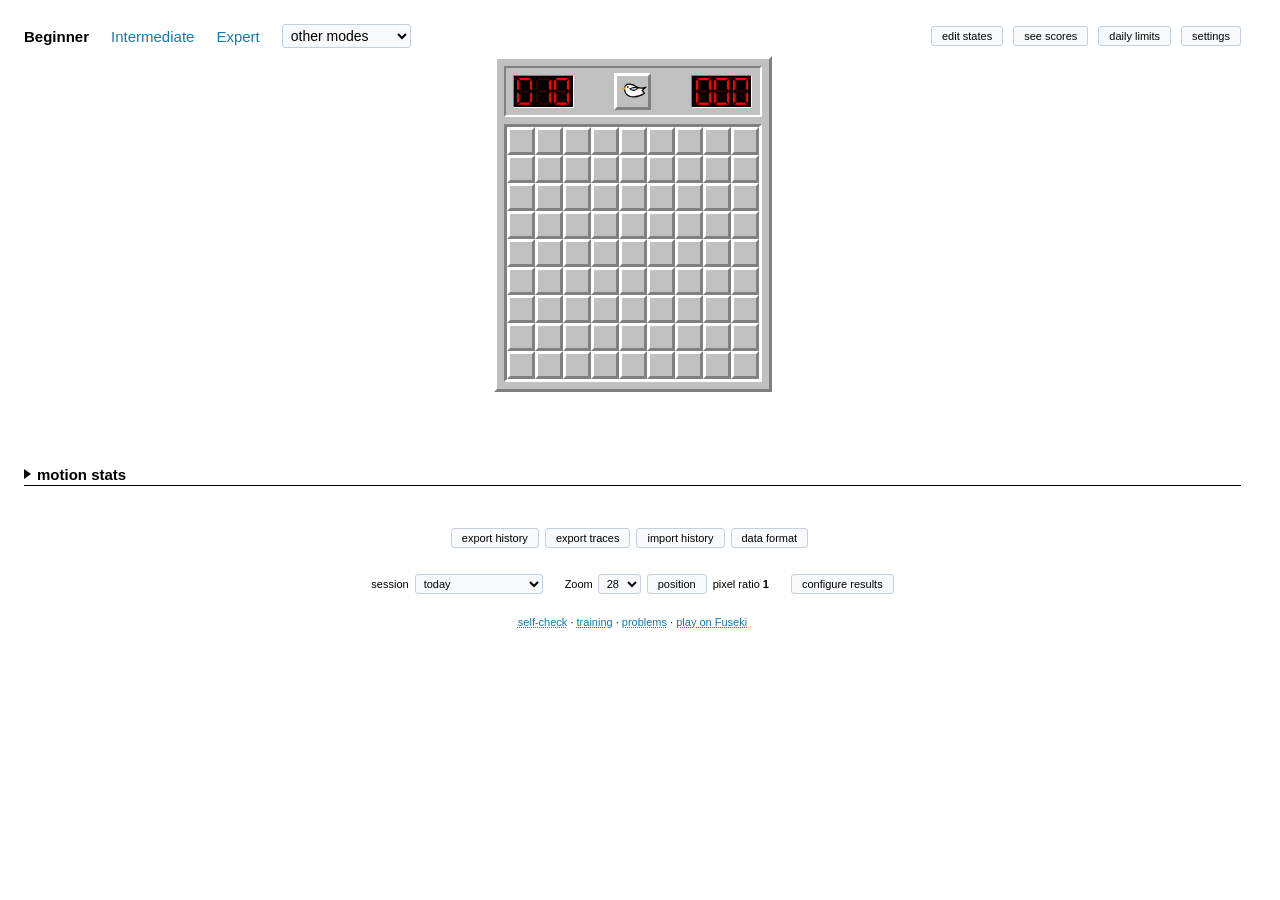
==== index.html @ 82dedd55 "Reclaim top-left dock height, slim Game Data footer, and align replay rows (L1 + L3)" ====
<!DOCTYPE html>
<html lang="en" class="game-booting">
<head>
<meta charset="utf-8">
<meta name="viewport" content="width=device-width, initial-scale=1">
<script src="pages-redirect.js?v=20260926-pages-redirect-2"></script>
<title>Minesweeper - Standard Mode</title>
<link rel="stylesheet" href="style.css?v=20261124-layout-l1-l3">
<link rel="icon" type="image/svg+xml" href="favicon.svg">
<!-- Defer preserves dependency order while letting every page asset download
     in parallel. The Pages redirect is the one blocking script; the error bar
     runs first so it sees every later script's errors; storage starts next so
     disk access overlaps JS startup. -->
<script defer src="page-errors.js?v=20261021-error-bar"></script>
<script defer src="storage.js?v=20261123-guardian-angel"></script>
<script defer src="observation-context.js?v=20260926-lifelong"></script>
<script defer src="archive.js?v=20261123-guardian-angel"></script>
<script defer src="rng.js"></script>
<script defer src="guardian-angel.js?v=20261123-guardian-angel-2"></script>
<script defer src="board-shape.js?v=20261020-no-left-panel"></script>
<script defer src="zini.js?v=20261020-no-left-panel"></script>
<script defer src="board-metrics.js?v=20261020-no-left-panel"></script>
<script defer src="board-metrics-ui.js?v=20261124-settings-s1"></script>
<script defer src="endgame.js"></script>
<script defer src="solver.js?v=20261123-guardian-angel"></script>
<script defer src="generators.js?v=20260921-shared-settings"></script>
<script defer src="pregen.js?v=20261020-move-habits"></script>
<script defer src="odds.js?v=20261123-guardian-angel-2"></script>
<script defer src="trial.js?v=20261027-field-names"></script>
<script defer src="game-data.js?v=20261124-switch-cost-w1"></script>
<script defer src="during-game.js?v=20261124-switch-cost-w1"></script>
<script defer src="board-icons.js?v=20261105-glyph-sizes"></script>
<script defer src="settings-core.js?v=20261124-switch-cost-w1"></script>
<script defer src="play-limits.js?v=20261020-move-habits"></script>
<script defer src="analysis-client.js?v=20261124-layout-l1-l3"></script>
<script defer src="preferences-game.js?v=20261124-switch-cost-w1"></script>
<script defer src="fuseki-stats.js?v=20261011-play-statistics"></script>
<script defer src="game/core.js?v=20261124-layout-l1-l3"></script>
<script defer src="game/layout.js?v=20261124-layout-l1-l3"></script>
<script defer src="game/play.js?v=20261124-layout-l1-l3"></script>
<script defer src="game/play-modes.js?v=20261124-layout-l1-l3"></script>
<script defer src="game/play-limits.js?v=20261124-layout-l1-l3"></script>
<script defer src="game/evaluation.js?v=20261124-layout-l1-l3"></script>
<script defer src="game/results.js?v=20261124-layout-l1-l3"></script>
<script defer src="game/history.js?v=20261124-layout-l1-l3"></script>
<script defer src="game/rankings.js?v=20261124-layout-l1-l3"></script>
<script defer src="game/charts.js?v=20261124-layout-l1-l3"></script>
<script defer src="game/trial-review.js?v=20261124-layout-l1-l3"></script>
<script defer src="game/game-data-chart.js?v=20261124-layout-l1-l3"></script>
<script defer src="game/during-game-chart.js?v=20261124-layout-l1-l3"></script>
<script defer src="game/result-ranks.js?v=20261124-layout-l1-l3"></script>
<script defer src="game/score-list.js?v=20261124-layout-l1-l3"></script>
<script defer src="game/input-trace.js?v=20261124-layout-l1-l3"></script>
<script defer src="game/replay-model.js?v=20261124-layout-l1-l3"></script>
<script defer src="game/replay-view.js?v=20261124-layout-l1-l3"></script>
<script defer src="game/music.js?v=20261124-layout-l1-l3"></script>
<script defer src="game/trace-metrics.js?v=20261124-layout-l1-l3"></script>
<script defer src="game/metric-definitions.js?v=20261124-layout-l1-l3"></script>
<script defer src="game/motion-stats.js?v=20261124-layout-l1-l3"></script>
<script defer src="game/player-states.js?v=20261124-layout-l1-l3"></script>
<script defer src="game/controls.js?v=20261124-layout-l1-l3"></script>
<script defer src="game/backup.js?v=20261124-layout-l1-l3"></script>
<script defer src="game/main.js?v=20261124-layout-l1-l3"></script>
</head>
<body aria-busy="true">
<div id="page-layout">
<header id="page-head">
  <div id="page-head-inner">
    <nav id="difficulty-tabs" aria-label="Board and mode">
      <a href="#" data-difficulty="beginner" class="active">Beginner</a>
      <a href="#" data-difficulty="intermediate">Intermediate</a>
      <a href="#" data-difficulty="expert">Expert</a>
      <select id="play-mode-select" class="ui-select" aria-label="other modes" disabled>
        <option>Loading saved mode…</option>
      </select>
    </nav>
    <div id="top-bar">
      <div id="top-right">
        <button type="button" id="archive-chip" class="ui-button alert" hidden></button>
        <div id="states">
          <p id="play-context"><span id="music-state" class="context-item" hidden></span></p>
          <button type="button" id="states-edit-btn" class="ui-button" aria-expanded="false" aria-controls="states-menu"
            title="Tag your play session (sleepy? new mouse?). The states you have on are saved onto every game you finish, so measurements can be compared by self-reported context; a tag does not establish a cause.">edit states</button>
          <div id="states-menu" hidden>
            <div id="states-menu-head">
              <span>session states</span>
              <button type="button" id="states-close" title="close (Esc or a click outside also closes)">&times;</button>
            </div>
            <div id="states-options"></div>
            <form id="states-add-form">
              <input id="states-add-input" type="text" placeholder="new state" aria-label="new state">
              <button type="submit" class="ui-button">add</button>
            </form>
            <p id="states-status"></p>
          </div>
        </div>
      </div>
      <nav id="scores-nav" aria-label="High scores">
        <button type="button" id="see-scores-btn" class="ui-button">see scores</button>
      </nav>
      <span id="play-limits-use" hidden></span>
      <a id="play-limits-btn" class="ui-button" href="settings.html#play-limits"
        title="Daily limits on play time, games, and a stop time, and what reaching one does (by default, no new flags for half the limit again, then no new boards), set on the settings page">daily limits</a>
      <a id="settings-btn" class="ui-button" href="settings.html">settings</a>
    </div>
  </div>
</header>
<main>
  <div id="mode-options" hidden>
    <form id="custom-form">
      <label>Width <input id="custom-width" type="number" min="8" max="100" value="30"></label>
      <label>Height <input id="custom-height" type="number" min="1" max="100" value="16"></label>
      <label>Mines <input id="custom-mines" type="number" min="1" value="99"></label>
      <button type="submit" class="ui-button">Update</button>
    </form>
    <label id="board-generator">Generator
      <select id="board-generator-select" class="ui-select"></select>
    </label>
    <span id="trial-progress" hidden></span>
    <span id="pregen-progress" hidden></span>
    <span id="endgame-drill-info" hidden></span>
  </div>
  <div id="board-lab-panel" hidden></div>

    <div id="top-stage" data-details-dock="right">
    <div id="game-area">
    <div id="startup-status" role="status">
      <span class="startup-dot" aria-hidden="true"></span>
      Preparing your game…
    </div>
    <div id="trial-stage" hidden>
      <p id="trial-copy"></p>
      <p id="trial-verdict" hidden></p>
      <button type="button" id="trial-start-btn">start trial</button>
    </div>
    <div id="game-frame">
      <div id="top-panel">
        <div id="mine-counter" class="lcd"></div>
        <button id="face-button" type="button" aria-label="New game" disabled>
          <svg viewBox="0 0 26 26" aria-hidden="true">
            <path d="M6 9.5 Q6.5 5.8 10.5 6.3 Q14.5 6.8 16.5 9 Q20.5 10.5 24 9.5 L21.5 12 L23.5 14.5 Q17.5 18.5 12 17.5 Q7 16.5 6 12 Q5.6 10.6 6 9.5 Z" fill="#ffffff" stroke="#000" stroke-width="1.1"/>
            <path d="M10.5 10.5 Q14.5 8.5 17.5 10 Q14.5 13.5 10.5 10.5 Z" fill="#dddddd" stroke="#000" stroke-width="0.9"/>
            <circle cx="8.7" cy="8.8" r="0.75"/>
            <path d="M6.2 8.8 L3 10 L6.2 11.2 Z" fill="#f0a020"/>
          </svg>
        </button>
        <div id="timer" class="lcd"></div>
      </div>
      <div id="board" aria-busy="true" aria-describedby="startup-status"></div>
      <div id="play-limit-closed" role="status" hidden></div>
    </div>
    <div id="replay-controls" hidden aria-label="Replay of the finished game">
      <span id="replay-slider-wrap">
        <span id="replay-slider-value" aria-hidden="true"></span>
        <input type="range" id="replay-slider" min="0" max="0" step="1" value="0"
          aria-label="Game history position (actions done)">
        <span id="replay-slider-scale" aria-hidden="true"></span>
      </span>
      <button type="button" id="replay-first" aria-label="Start" title="Start">
        <svg viewBox="0 0 10 10" aria-hidden="true"><path d="M1 1h1.6v8H1zM9 1 3 5l6 4z"/></svg>
      </button>
      <button type="button" id="replay-prev" aria-label="One action back" title="One action back">
        <svg viewBox="0 0 10 10" aria-hidden="true"><path d="M7 1 3 5l4 4" class="replay-chevron"/></svg>
      </button>
      <button type="button" id="replay-play" aria-label="Play" title="Play at the pace it was played">
        <svg class="replay-play-icon" viewBox="0 0 10 10" aria-hidden="true"><path d="M2 1l7 4-7 4z"/></svg>
        <svg class="replay-pause-icon" viewBox="0 0 10 10" aria-hidden="true"><path d="M2 1h2.4v8H2zM5.6 1H8v8H5.6z"/></svg>
      </button>
      <button type="button" id="replay-next" aria-label="One action forward" title="One action forward">
        <svg viewBox="0 0 10 10" aria-hidden="true"><path d="M3 1l4 4-4 4" class="replay-chevron"/></svg>
      </button>
      <button type="button" id="replay-last" aria-label="End: the finished board" title="End: the finished board">
        <svg viewBox="0 0 10 10" aria-hidden="true"><path d="M1 1l6 4-6 4zM7.4 1H9v8H7.4z"/></svg>
      </button>
      <span id="replay-status" aria-live="polite"></span>
      <div id="replay-overlay-control" role="group" aria-label="Board overlays while stepping through the game">
        <span class="path-view-heading">Board overlays</span>
        <button type="button" data-replay-overlay="moves">available moves</button>
        <button type="button" data-replay-overlay="mines">forced mines</button>
        <button type="button" data-replay-overlay="probs">mine&nbsp;%</button>
        <button type="button" data-replay-overlay="pointless">pointless clicks</button>
        <button type="button" data-replay-overlay="purposeful">purposeful clicks</button>
        <button type="button" data-replay-overlay="movement">rough movement</button>
      </div>
      <div id="path-view-control" role="group" aria-label="Mouse path, one view at a time">
        <span class="path-view-heading">Mouse path</span>
        <button type="button" data-path-view="raw-path">raw path</button>
        <button type="button" data-path-view="click-locations">click locations</button>
        <button type="button" data-path-view="movement-speed">movement speed</button>
        <button type="button" data-path-view="click-speed">click speed</button>
        <button type="button" data-path-view="progress">game progress</button>
        <button type="button" data-path-view="less-useful">less useful</button>
      </div>
    </div>
    <div id="board-position-drag-surface" hidden tabindex="0"
      aria-label="Board position. Drag, or use arrow keys to move."></div>

    <div id="guardian-angel-live" aria-live="polite" aria-label="Guardian Angel"></div>
    </div>
    <div id="details-resize" role="separator" aria-orientation="vertical" aria-label="resize details column" title="drag to resize the details column" tabindex="0" hidden></div>
    <aside id="game-sidebar" aria-label="Game statistics and replay legend">
      <p id="result-summary"></p>
      <div id="results" hidden>
        <div id="result-stats"></div>
      </div>
      <div id="path-view-legend" hidden></div>
    </aside>
  </div>

  <section id="pregen-charts" hidden aria-label="Pregen challenge charts"></section>
  <section id="result-analysis" aria-label="After-game action analysis"></section>
  <div id="result-ranks"></div>
  <div id="motion-stats"></div>

  <div id="backup">
    <button type="button" id="export-btn" class="ui-button">export history</button>
    <a id="export-file" class="ui-button" hidden>save to file</a>
    <button type="button" id="export-traces-btn" class="ui-button">export traces</button>
    <a id="export-traces-file" class="ui-button" hidden>save traces to file</a>
    <button type="button" id="import-btn" class="ui-button" aria-expanded="false" aria-controls="import-panel">import history</button>
    <button type="button" id="format-btn" class="ui-button" aria-expanded="false" aria-controls="format-panel">data format</button>
    <span id="backup-status"></span>
    <div id="import-panel" hidden>
      <textarea id="import-text" rows="3" placeholder="paste exported JSON here"></textarea>
      <button type="button" id="import-apply" class="ui-button">apply</button>
      <button type="button" id="import-open" class="ui-button">open file&hellip;</button>
      <input type="file" id="import-file-input" accept=".json,application/json" hidden>
    </div>
    <div id="format-panel" hidden></div>
  </div>

  <div id="settings-row" role="group" aria-label="Your settings">
    <label id="session-picker" class="settings-row-group">session
      <select id="session-definition-select" class="ui-select" aria-label="session" disabled>
        <option>Loading saved session…</option>
      </select>
    </label>
    <span id="board-display" class="settings-row-group" role="group" aria-label="Board display">
      <label id="zoom-label">Zoom
        <select id="zoom-select" class="ui-select" disabled></select>
      </label>
      <button type="button" id="board-position-btn" class="ui-button" aria-expanded="false"
        aria-controls="board-position-panel">position</button>
      <span id="pixel-ratio"
        title="Screen pixels per page pixel: the browser zoom times the system display scale, which a page cannot read separately, so it changes whenever the browser zoom does.">pixel ratio <span id="pixel-ratio-value"></span></span>
    </span>
    <button type="button" id="results-config-btn" class="ui-button" aria-haspopup="dialog">configure results</button>
  </div>

  <p id="site-footer">
    <a href="self-check.html" title="Sleepiness rating plus a 30-second alertness test, saved for comparison over years">self-check</a>
    &middot; <a href="training.html">training</a>
    &middot; <a href="problems.html" title="Real moments from strong players' games: open what a new number proves, timed">problems</a>
    &middot; <a href="https://minesweeper-friendly.fuseki.net/">play on Fuseki</a>
  </p>

</main>
</div>
<div id="board-position-panel" role="region" aria-labelledby="board-position-title" hidden>
  <div id="board-position-actions">
    <strong id="board-position-title">Board position</strong>
    <button type="button" id="board-position-reset">Reset</button>
    <button type="button" id="board-position-done">Done</button>
  </div>
  <div class="board-position-row">
    <label for="board-position-x">left / right</label>
    <div class="board-position-slider">
      <input id="board-position-x" type="range" min="-2000" max="2000" step="1">
      <div class="board-position-ticks" aria-hidden="true">
        <span>-2000</span><span>-1000</span><span>0</span><span>1000</span><span>2000</span>
      </div>
    </div>
    <input id="board-position-x-number" type="number" min="-2000" max="2000" step="1"
      aria-label="Horizontal board offset in pixels">
  </div>
  <div class="board-position-row">
    <label for="board-position-y">up / down</label>
    <div class="board-position-slider">
      <input id="board-position-y" type="range" min="-1000" max="2000" step="1">
      <div class="board-position-ticks" aria-hidden="true">
        <span>-1000</span><span>-250</span><span>500</span><span>1250</span><span>2000</span>
      </div>
    </div>
    <input id="board-position-y-number" type="number" min="-1000" max="2000" step="1"
      aria-label="Vertical board offset in pixels">
  </div>
</div>
<!-- A rank table's full list (game/score-list.js); its rows open old games. -->
<dialog id="score-list" aria-labelledby="score-list-title">
  <div class="score-list-head">
    <h2 id="score-list-title"></h2>
    <span id="score-list-count"></span>
    <button type="button" id="score-list-columns-button" class="ui-button" aria-expanded="false" aria-controls="score-list-choices">columns</button>
    <button type="button" id="score-list-close" class="ui-button">close</button>
  </div>
  <p id="score-list-status" role="status"></p>
  <div class="score-list-body">
    <div id="score-list-scroll"></div>
    <div id="score-list-choices" hidden></div>
  </div>
</dialog>
<!-- Local result-section configuration (game/results.js); edits shownThings
     and collapseDuplicateCharts directly on the game page. -->
<dialog id="results-config" aria-labelledby="results-config-title">
  <div class="results-config-head">
    <h2 id="results-config-title">Result sections</h2>
    <span class="results-config-note">Changes apply immediately.</span>
    <button type="button" id="results-config-close" class="ui-button">close</button>
  </div>
  <div id="results-config-groups"></div>
</dialog>
</body>
</html>
---- style.css ----
:root {
  --cell-size: 28px;
  /* Reserve the default footprint until saved board dimensions are loaded. */
  --board-width: 9;
  /* Classic Windows minesweeper palette, matching minesweeper.online's skin */
  --silver: #c0c0c0;
  --bevel-light: #ffffff;
  --bevel-dark: #808080;
  --bevel-size: calc(var(--cell-size) / 8);
  /* This game, wherever it appears, the charts' this-game dot included.
     Behind text it carries bold black; as a line or ring on white it gets a
     black edge, as the dot has its black ring. */
  --this-game: #87cefa;
}

* { box-sizing: border-box; }

/* Keep the scrollbar gutter reserved so a tall results panel appearing
   can't change the viewport width and nudge the centered board. */
html { scrollbar-gutter: stable; }

body {
  font-family: Arial, Helvetica, sans-serif;
  background: #ffffff;
  color: #000000;
  margin: 0;
  padding: 24px;
}

/* Full-width single-column page shell: the board owns the top stage across
   the entire width, the details panel docks into whichever flank has room
   (or drops directly below the board), and every after-board section runs
   the full page width underneath. */
#page-layout {
  display: grid;
  --game-sidebar-min-width: 320px;
  /* The board's clearance from the stage edges, the viewport, and the header
     rows; Guardian Angel callouts keep it from the edges and dock too.
     applyBoardPosition constrains offsets with this same value, so a board
     resting at it with a zero offset is never clamped. */
  --board-edge-inset: 8px;
  grid-template-columns: minmax(0, 1fr);
  gap: 8px;
  width: 100%;
}

#page-head {
  container-type: inline-size;
  container-name: page-head;
  width: 100%;
  min-width: 0;
}
#page-head-inner {
  display: grid;
  grid-template-columns: minmax(0, 1fr) auto minmax(0, 1fr);
  align-items: center;
  gap: 6px 16px;
  width: 100%;
}
#page-head-inner #difficulty-tabs { grid-column: 2; justify-self: center; }
#page-head-inner #top-bar { grid-column: 3; justify-self: end; }

/* When a left-docked details column starts at the top of the page (L1),
   the header and mode setup rows span the board's right flank so the left
   column reclaims the top space and mode tabs stay centered over the board. */
#page-layout[data-left-dock="true"] #page-head,
#page-layout[data-left-dock="true"] #mode-options,
#page-layout[data-left-dock="true"] #board-lab-panel {
  align-self: stretch;
  width: auto;
  margin-left: calc(var(--left-dock-width) + 18px);
}

@container page-head (max-width: 1639px) {
  #page-head-inner { grid-template-columns: auto minmax(0, 1fr); }
  #page-head-inner #difficulty-tabs { grid-column: 1; justify-self: start; }
  #page-head-inner #top-bar { grid-column: 2; justify-self: end; }
}

@container page-head (max-width: 1039px) {
  #page-head-inner { grid-template-columns: minmax(0, 1fr); }
  #page-head-inner #top-bar { grid-column: 1; grid-row: 1; justify-self: end; }
  #page-head-inner #difficulty-tabs { grid-column: 1; grid-row: 2; justify-self: center; }
}

main {
  grid-column: 1;
  position: relative;
  display: flex;
  flex-direction: column;
  align-items: center;
  gap: 12px;
  width: 100%;
  min-width: 0;
}

/*-------SHARED CONTROLS (one look per kind of thing)-------*/

/* docs/product/ui-doctrine.md, "One look per kind of thing": every action or
   opener wears this one bordered button, every choice this one select, and
   facts are plain text with no border, fill, or pointer. Surfaces with their
   own sizes (the position editor, game data, the other pages' return links)
   override only what differs. */
.ui-button,
.return-to-game,
#replay-controls button {
  display: inline-block;
  padding: 3px 10px;
  border: 1px solid #c5d0da;
  border-radius: 3px;
  background: #f7f9fb;
  color: #000000;
  font: 11px Arial, Helvetica, sans-serif;
  text-decoration: none;
  cursor: pointer;
}

.ui-button:hover,
.ui-button:focus-visible,
.return-to-game:hover,
#replay-controls button:hover,
#replay-controls button:focus-visible {
  border-color: #8aa0b5;
  background: #e3edf6;
}

/* An opener holds this pressed look while its menu or editor is open. */
.ui-button[aria-expanded="true"] {
  border-color: #8aa0b5;
  background: #dcebf7;
  box-shadow: inset 0 1px 2px rgba(0, 0, 0, 0.12);
}

/* An action that repairs a failure (the archive folder): error red stays
   legible on its light fill. */
.ui-button.alert {
  border-color: #cc7777;
  background: #fff5f5;
  color: #8d3030;
  font-weight: bold;
}

.ui-select {
  padding: 2px 4px;
  border: 1px solid #c5d0da;
  border-radius: 3px;
  background: #f7f9fb;
  color: #000000;
  font: 11px Arial, Helvetica, sans-serif;
}

/*-------GAME CHOICE (the three presets, other modes, mode options)-------*/

#difficulty-tabs {
  position: relative;
  display: flex;
  flex-wrap: wrap;
  justify-content: center;
  max-width: 100%;
  align-items: center;
  gap: 8px 22px;
  font-size: 15px;
}

#difficulty-tabs a {
  color: #157ba8;
  text-decoration: none;
}

#difficulty-tabs a:hover { text-decoration: underline; }

#difficulty-tabs a.active {
  color: #000000;
  font-weight: bold;
  cursor: default;
  text-decoration: none;
}

/* The other modes menu is a peer of the three preset links, so it takes
   their size, and their weight once a mode from it is chosen. Closed, it
   stays a link's width; its open list shows every mode's whole name. */
#play-mode-select { max-width: 15em; font-size: 14px; }
#play-mode-select.active { font-weight: bold; }

/* Only for a mode from the other modes menu: the board size, the generator
   where the mode places mines with one, and the mode's own progress. */
#mode-options {
  display: flex;
  flex-wrap: wrap;
  justify-content: center;
  align-items: center;
  gap: 6px 18px;
  max-width: 100%;
  color: #000000;
  font-size: 13px;
}
#mode-options[hidden],
#board-generator[hidden] { display: none; }
#board-generator {
  display: inline-flex;
  align-items: center;
  gap: 5px;
}

/*-------TOP BAR (today's play, daily limits, settings)-------*/

/* The page's upper right: play context (states, archive status), see scores,
   today's use against the daily limits, then the daily limits link and
   settings button at the right end. */
#top-bar {
  display: flex;
  flex-wrap: wrap;
  justify-content: flex-end;
  align-items: center;
  gap: 4px 10px;
  min-width: 0;
  background: #ffffff;
  color: #000000;
  font-size: 11px;
  white-space: nowrap;
}

/* Today's use is a fact: plain text, never a control. */
#play-limits-use {
  font-weight: bold;
  font-variant-numeric: tabular-nums;
}
#play-limits-use[hidden] { display: none; }
#play-limits-use.reached { color: #a40000; }
/* Answers a refused flag press; an outline takes no layout space. */
#play-limits-use.refused { outline: 3px solid #a40000; outline-offset: 2px; }

/*-------SETTINGS ROW (the player's global configuration, at the page foot)-------*/

/* What the player configures for every game, besides the daily limits link
   and the settings page's button in the top bar, sits in this one row: the
   session window and the board display (Zoom, position, pixel ratio). Each
   group keeps together when the row wraps, and wider gaps separate the
   groups. */
#settings-row {
  display: flex;
  flex-wrap: wrap;
  justify-content: center;
  align-items: center;
  gap: 6px 22px;
  margin-top: 14px;
  color: #000000;
  font-size: 11px;
}
.settings-row-group {
  display: inline-flex;
  flex-wrap: nowrap;
  align-items: center;
  gap: 5px 6px;
  white-space: nowrap;
}
#zoom-label {
  display: inline-flex;
  align-items: center;
  gap: 5px;
}

#pixel-ratio-value {
  font-weight: bold;
  font-variant-numeric: tabular-nums;
}

#board-position-panel {
  position: fixed;
  z-index: 30;
  width: 350px;
  overflow: auto;
  border: 2px solid #417ca4;
  border-radius: 5px;
  background: #ffffff;
  padding: 0 10px 9px;
  box-shadow: 0 3px 10px rgba(34, 56, 70, 0.16);
  color: #000000;
  font: 11px Arial, Helvetica, sans-serif;
  text-align: left;
}

#board-position-panel[hidden] { display: none; }

.board-position-row {
  display: grid;
  grid-template-columns: 62px minmax(0, 1fr) 62px;
  align-items: center;
  gap: 7px;
  margin: 3px 0;
}

.board-position-row input[type="range"] {
  width: 100%;
  margin: 0;
}

.board-position-slider {
  min-width: 0;
}

.board-position-ticks {
  display: grid;
  grid-template-columns: repeat(5, 1fr);
  margin-top: -1px;
  color: #000000;
  font-size: 8px;
  font-variant-numeric: tabular-nums;
  text-align: center;
}

.board-position-ticks span::before {
  display: block;
  width: 1px;
  height: 4px;
  margin: 0 auto 1px;
  background: #7890a0;
  content: "";
}

.board-position-ticks span:first-child {
  text-align: left;
}

.board-position-ticks span:first-child::before {
  margin-left: 0;
}

.board-position-ticks span:last-child {
  text-align: right;
}

.board-position-ticks span:last-child::before {
  margin-right: 0;
}

.board-position-row input[type="number"] {
  width: 62px;
  font: inherit;
}

#board-position-actions {
  position: sticky;
  top: 0;
  display: flex;
  align-items: center;
  gap: 7px;
  margin-bottom: 7px;
  padding: 9px 0 7px;
  background: #ffffff;
  border-bottom: 1px solid #d5e1e9;
}

#board-position-title {
  margin-right: auto;
  font-size: 13px;
}

#board-position-actions button {
  border: 1px solid #c5d0da;
  border-radius: 3px;
  background: #f7f9fb;
  min-height: 32px;
  padding: 5px 12px;
  color: #000000;
  font: 13px Arial, Helvetica, sans-serif;
  cursor: pointer;
}

#board-position-actions #board-position-done {
  border-color: #24648c;
  background: #24648c;
  color: #ffffff;
  font-weight: bold;
}

#scores-nav[hidden] { display: none; }

/* High scores: one small row in the side column, beside the play context. */
#scores-nav {
  display: flex;
  flex: 0 1 auto;
  flex-wrap: wrap;
  align-items: center;
  justify-content: flex-end;
  gap: 4px 6px;
  margin: 0;
  font-size: 11px;
  min-width: 0;
  overflow-anchor: none;
}

#path-view-legend[hidden],
#replay-controls[hidden] {
  display: none;
}

/* The complete key shares the sidebar's normal flow with the stats. */
#path-view-legend {
  width: 100%;
  margin: 0;
  padding: 8px;
  border: 1px solid #000000;
  border-radius: 3px;
  background: #ffffff;
  color: #000000;
  text-align: left;
  font-variant-numeric: tabular-nums;
}
#path-view-legend[hidden] { display: none; }

.path-legend-row {
  display: flex;
  flex-direction: column;
  align-items: stretch;
  gap: 5px;
}

.path-legend-row + .path-legend-row { margin-top: 8px; }

.path-legend-title {
  padding-bottom: 2px;
  border-bottom: 1px solid #000000;
  color: #000000;
  font-size: 13px;
  font-weight: bold;
}

.path-legend-text {
  display: flex;
  flex-direction: column;
  gap: 1px;
  min-width: 0;
}

.path-legend-means {
  color: #000000;
  font-size: 12px;
  font-weight: bold;
  line-height: 1.25;
}

.path-legend-detail {
  color: #000000;
  font-size: 11px;
  line-height: 1.3;
}

.path-gradient-scale {
  display: inline-grid;
  grid-template-columns: auto 112px auto;
  align-items: center;
  gap: 5px;
}

.path-gradient-bar {
  width: 112px;
  height: 7px;
  border: 1px solid #8093a1;
  border-radius: 2px;
  background: linear-gradient(90deg,
    hsl(220, 88%, 42%), hsl(110, 88%, 42%), hsl(0, 88%, 42%));
}

.path-gradient-bar.path-time-gradient {
  background: linear-gradient(90deg, hsl(211, 85%, 78%), hsl(211, 85%, 22%));
}

.path-gradient-mid {
  width: 112px;
  margin: -3px auto 0;
  color: #000000;
  font-size: 9px;
  text-align: center;
}

.path-legend-key {
  display: flex;
  align-items: flex-start;
  gap: 8px;
}

/* Legend swatches take the shape the board draws for that encoding, at
   the size of a small board cell, so a reader matches form as well as
   color at a glance. --swatch-color is set per item. The swatch box is a
   fixed 22px column so the wording lines up down the whole key. */
.path-legend-swatch {
  display: inline-flex;
  flex: none;
  align-items: center;
  justify-content: center;
  box-sizing: border-box;
  width: 22px;
  height: 22px;
  margin-top: 0;
  border-radius: 2px;
  background: linear-gradient(var(--swatch-color), var(--swatch-color))
    center / 100% 5px no-repeat;
}

/* Filled dot: the path views' click markers. */
.path-legend-swatch.dot {
  background: radial-gradient(circle at center,
    var(--swatch-color) 0 5px, #ffffff 5.5px 6.5px, #6f7d87 7px 7.5px,
    transparent 8px);
}

/* Hollow ring: the review mode numbered action markers. */
.path-legend-swatch.form-dot {
  background: radial-gradient(circle at center,
    #ffffff 0 4.5px, var(--swatch-color) 5px 8px, transparent 8.5px);
}

.path-legend-swatch.form-ring,
.path-legend-swatch.form-dashed,
.path-legend-swatch.form-dashed-thin,
.path-legend-swatch.form-fill {
  border-radius: 1px;
  background: #d9d9d9;
}

.path-legend-swatch.form-ring {
  box-shadow: inset 0 0 0 4px var(--swatch-color);
}

.path-legend-swatch.form-dashed {
  border: 3px dashed var(--swatch-color);
}

.path-legend-swatch.form-dashed-thin {
  border: 1px dashed var(--swatch-color);
}

.path-legend-swatch.form-fill {
  background: var(--swatch-color);
  border: 1px solid #6f7d87;
}

.path-legend-swatch.form-flag,
.path-legend-swatch.form-badge,
.path-legend-swatch.form-crosshair,
.path-legend-swatch.form-leader {
  background: #ffffff;
  color: var(--swatch-color);
  line-height: 1;
  text-align: center;
}

.path-legend-swatch.form-flag {
  border: 1px solid #6f7d87;
}

.path-legend-swatch.form-flag svg {
  display: block;
  width: 14px;
  height: 14px;
}

.path-legend-swatch.form-badge {
  border: 1px solid #6f7d87;
  font: 700 11px/1 Arial, sans-serif;
}

.path-legend-swatch.form-crosshair {
  font: 700 20px/1 Arial, sans-serif;
}

.path-legend-swatch.form-leader {
  font: 700 18px/1 Arial, sans-serif;
}

.path-legend-note {
  color: #000000;
  font-size: 11px;
  line-height: 1.3;
  text-align: left;
}

/* The replay transport under the board, laid out as a video player's: the
   position slider across the top, Start, back, play/pause, forward, End
   beneath it, then the status. It is as wide as the board frame
   (--board-frame-width, set by syncBoardLayout), never narrower than its
   five buttons need, and moves with the board. */
#replay-controls {
  display: grid;
  grid-template-columns: repeat(5, minmax(0, 1fr));
  box-sizing: border-box;
  width: min(var(--stage-width, 100vw), max(340px, var(--board-frame-width, 340px), min(620px, var(--replay-room-width, 0px))));
  margin: 8px auto 0;
  align-items: center;
  gap: 6px;
}
#replay-controls > button { grid-row: 2; }
#replay-controls > #replay-slider-wrap { grid-column: 1 / -1; grid-row: 1; }
#replay-controls > #replay-status { grid-column: 1 / -1; grid-row: 3; }

#replay-controls button {
  display: flex;
  justify-content: center;
  align-items: center;
  min-width: 25px;
  min-height: 25px;
  padding-inline: 5px;
}
#replay-controls button svg {
  width: 11px;
  height: 11px;
  fill: currentColor;
}
#replay-controls .replay-chevron {
  fill: none;
  stroke: currentColor;
  stroke-width: 1.8;
}
#replay-play .replay-pause-icon,
#replay-play.playing .replay-play-icon { display: none; }
#replay-play.playing .replay-pause-icon { display: block; }

/* The status line's values (action number, in-game time, action kind) are
   its most legible text; the words between them are secondary. */
#replay-status {
  box-sizing: border-box;
  flex: 1 0 100%;
  min-height: 20px;
  color: #000000;
  font-size: 12px;
  font-variant-numeric: tabular-nums;
  text-align: center;
}

.replay-status-value {
  font-size: 16px;
  font-weight: bold;
  color: #000000;
}

/* The replay's view toggles end the transport, each group one wrapping row
   led by its heading: the board overlays, each on or off, then the mouse
   path views, one at a time. A toggle keeps its box when pressed, so the
   transport never changes height as they switch. */
#replay-controls > #replay-overlay-control { grid-row: 4; }
#replay-controls > #path-view-control { grid-row: 5; }
#replay-overlay-control,
#path-view-control {
  grid-column: 1 / -1;
  display: flex;
  flex-wrap: wrap;
  align-items: center;
  gap: 3px;
  color: #000000;
}

.path-view-heading {
  margin-right: 3px;
  font-size: 11px;
  font-weight: bold;
}

#replay-overlay-control button,
#path-view-control button {
  padding-inline: 5px;
  white-space: nowrap;
}

/* On reads apart from hover at a glance: a darker fill, and an inset shadow
   that doubles the border inside the same box. */
#replay-overlay-control button[aria-pressed="true"],
#path-view-control button[aria-pressed="true"] {
  border-color: #1f5f8b;
  background: #b7d8f0;
  color: #000000;
  box-shadow: inset 0 0 0 1px #1f5f8b;
}

/* Game-history slider: notches for every action (thinned when crowded) and
   black numeric labels at both endpoints plus the interior quarters. The
   current value is spelled out in the status line beside it. */
#replay-slider-wrap {
  position: relative;
  flex: 1 1 260px;
  box-sizing: border-box;
  padding-top: 15px;
  padding-bottom: 17px;
}

/* The current action number rides above the thumb, so the slider's value
   is readable at the slider itself, not only in the status line. */
#replay-slider-value {
  position: absolute;
  top: 0;
  /* JS sets --thumb (0–100%); the 8px insets match the notch scale's, so
     the label tracks the thumb across the track's travel. */
  left: calc(8px + (100% - 16px) * var(--thumb, 0.5));
  transform: translateX(-50%);
  min-width: 1.6em;
  padding: 0 3px;
  border: 1px solid #45657a;
  border-radius: 3px;
  background: #ffffff;
  color: #000000;
  font: bold 11px/1.2 Arial, sans-serif;
  font-variant-numeric: tabular-nums;
  text-align: center;
  pointer-events: none;
}

#replay-slider-value:empty { display: none; }

#replay-slider {
  width: 100%;
  margin: 0;
}

#replay-slider-scale {
  position: absolute;
  /* below the 15px value-label band plus the range input's own height */
  top: 36px;
  right: 8px;
  left: 8px;
  height: 16px;
  pointer-events: none;
}

.replay-slider-notch {
  position: absolute;
  top: 0;
  width: 1px;
  height: 5px;
  background: #45657a;
  transform: translateX(-0.5px);
}

.replay-slider-label {
  position: absolute;
  top: 5px;
  transform: translateX(-50%);
  color: #000000;
  font-size: 10px;
  font-variant-numeric: tabular-nums;
}

/* Interpretive legend chips: one per color class; hovering one spotlights
   its path segments, and hovering the path lights the matching chip. */
.path-bin-chip {
  display: flex;
  align-items: center;
  justify-content: flex-start;
  gap: 8px;
  padding: 2px 6px;
  border: 1px solid #8093a1;
  border-radius: 3px;
  background: #ffffff;
  color: #000000;
  font: inherit;
  font-size: 11px;
  font-variant-numeric: tabular-nums;
  cursor: pointer;
}

.path-bin-chip.hot {
  border-color: #173f57;
  background: #dcecf5;
  box-shadow: inset 0 0 0 1px #ffffff;
}

.path-tooltip {
  position: fixed;
  z-index: 60;
  padding: 3px 7px;
  border: 1px solid #000000;
  border-radius: 3px;
  background: #ffffff;
  color: #000000;
  font-size: 12px;
  font-weight: bold;
  font-variant-numeric: tabular-nums;
  pointer-events: none;
}

.path-tooltip[hidden] {
  display: none;
}

#custom-form {
  display: flex;
  gap: 14px;
  align-items: center;
}

#custom-form input { width: 60px; }

/*-------BOARD LAB (the board-generation exploration mode)-------*/

#board-lab-panel[hidden] { display: none; }

#board-lab-panel {
  display: flex;
  flex-direction: column;
  align-items: center;
  gap: 6px;
  margin-bottom: 12px;
  font-size: 13px;
  color: #000000;
}

#board-lab-note {
  margin: 0 0 2px;
  font-size: 12px;
  color: #000000;
}

.lab-row {
  display: flex;
  align-items: center;
  gap: 10px;
}

.lab-name {
  width: 130px;
  text-align: right;
  color: #000000;
}

.lab-row input[type="range"] { width: 240px; }

.lab-value {
  width: 44px;
  text-align: left;
  font-weight: bold;
}

#board-lab-new {
  margin-top: 4px;
  padding: 3px 12px;
  font-size: 12px;
}

/*-------GAME FRAME (classic chrome)-------*/

body.trial-offboard #game-frame {
  display: none !important;
}

#game-frame {
  display: block;
  width: max-content;
  margin-inline: auto;
  background: var(--silver);
  padding: calc(var(--cell-size) / 4);
  border: calc(var(--cell-size) / 8) solid;
  border-color: var(--bevel-light) var(--bevel-dark) var(--bevel-dark) var(--bevel-light);
}

/* Keep the frame measurable for layout restoration without inviting input
   before startup completes. Removing game-booting reveals and enables it in
   the same turn; neither visibility nor the status changes its footprint. */
.game-booting #game-frame {
  visibility: hidden;
}

.game-booting #board:empty {
  height: calc(9 * var(--cell-size) + 2 * var(--bevel-size));
}

#startup-status {
  display: none;
}

.game-booting #startup-status {
  position: absolute;
  top: 12px;
  left: 50%;
  display: flex;
  align-items: center;
  gap: 7px;
  width: max-content;
  max-width: min(90vw, 360px);
  transform: translateX(-50%);
  color: #000000;
  font-size: 12px;
  line-height: 1.35;
  text-align: left;
}

.startup-dot {
  width: 7px;
  height: 7px;
  flex: none;
  border-radius: 50%;
  background: #417ca4;
  box-shadow: 0 0 0 3px #e3edf6;
}

.game-booting #startup-status.startup-error {
  color: #8f1f0e;
}

/* The main script paints the LCD segments before storage completes. Reserve
   their exact footprint at first paint so that operation cannot resize the
   top panel. */
.game-booting .lcd {
  min-width: calc(
    3 * var(--cell-size) * 13 / 24
    + 2 * var(--cell-size) * 3 / 24
    + 2 * var(--cell-size) * 3 / 24
    + 2px);
  min-height: calc(
    var(--cell-size) * 23 / 24
    + 2 * var(--cell-size) * 2 / 24
    + 2px);
}

/* Event handlers are installed while IndexedDB is still opening. Keep the
   visibly loading chrome from accepting an action it cannot honor yet. */
.game-booting #top-bar,
.game-booting #difficulty-tabs,
.game-booting #mode-options,
.game-booting #top-right,
.game-booting #game-frame,
.game-booting #scores-nav,
.game-booting #backup,
.game-booting #settings-row {
  pointer-events: none;
}

/*-------GUARDIAN ANGEL-------*/

/* To the board's right, at game end only: a single chip counting the
   game's Guardian Angel interventions ("your Guardian Angel intervened once
   to keep you safe"). Nothing pops up mid-game. Occupies no layout space,
   so the board never moves. */
#guardian-angel-live {
  position: absolute;
  left: calc(100% + 14px);
  top: 20%;
  display: flex;
  flex-direction: column;
  align-items: flex-start;
  gap: 7px;
  pointer-events: none;
  z-index: 4;
}

#guardian-angel-live.guardian-angel-left {
  right: calc(100% + 14px);
  left: auto;
  align-items: flex-end;
}

#guardian-angel-live.guardian-angel-below {
  top: calc(100% + 8px);
  right: auto;
  left: 0;
  align-items: flex-start;
}

.guardian-angel-live-word {
  width: max-content;
  max-width: 240px;
  pointer-events: auto;
  font-family: "Arial Black", "Arial Bold", Arial, sans-serif;
  font-weight: 900;
  font-size: 14px;
  line-height: 1.2;
  letter-spacing: 0.5px;
  color: #b3121b;
  border: 2px double #b3121b;
  border-radius: 4px;
  padding: 4px 8px;
  transform: rotate(-4deg);
  animation: guardian-angel-live-print 0.35s cubic-bezier(0.15, 1.35, 0.4, 1);
}

@keyframes guardian-angel-live-print {
  from { transform: rotate(-4deg) scale(2.2); opacity: 0; }
  to { transform: rotate(-4deg) scale(1); opacity: 1; }
}

#top-panel {
  display: flex;
  justify-content: space-between;
  align-items: center;
  padding: calc(var(--cell-size) / 6) calc(var(--cell-size) / 4);
  margin-bottom: calc(var(--cell-size) / 4);
  border: calc(var(--cell-size) / 12) solid;
  border-color: var(--bevel-dark) var(--bevel-light) var(--bevel-light) var(--bevel-dark);
  /* The whole panel restarts the game, not just the face button */
  cursor: pointer;
}

/*-------LCD COUNTERS-------*/

.lcd {
  display: flex;
  background: #000000;
  gap: calc(var(--cell-size) * 3 / 24);
  padding: calc(var(--cell-size) * 2 / 24) calc(var(--cell-size) * 3 / 24);
  border: 1px solid;
  border-color: var(--bevel-dark) var(--bevel-light) var(--bevel-light) var(--bevel-dark);
}

.lcd svg {
  width: calc(var(--cell-size) * 13 / 24);
  height: calc(var(--cell-size) * 23 / 24);
  display: block;
}

.lcd polygon { fill: #300000; }
.lcd polygon.on { fill: #ff0000; }

/*-------FACE BUTTON-------*/

#face-button {
  width: calc(var(--cell-size) * 26 / 24 + 2 * var(--bevel-size));
  height: calc(var(--cell-size) * 26 / 24 + 2 * var(--bevel-size));
  padding: 1px;
  background: var(--silver);
  border: var(--bevel-size) solid;
  border-color: var(--bevel-light) var(--bevel-dark) var(--bevel-dark) var(--bevel-light);
  cursor: pointer;
}

#face-button:active {
  border-color: var(--bevel-dark) var(--bevel-light) var(--bevel-light) var(--bevel-dark);
}

#face-button svg { width: 100%; height: 100%; display: block; }

/*-------BOARD-------*/

#board {
  display: grid;
  grid-template-columns: repeat(var(--board-width), var(--cell-size));
  border: var(--bevel-size) solid;
  border-color: var(--bevel-dark) var(--bevel-light) var(--bevel-light) var(--bevel-dark);
  user-select: none;
}

/* Anchor for the after-game cursor-path overlay */
#board { position: relative; }

/* After-game cursor-path overlay: sits over the cells, never intercepts
   input. Sized and offset from JS to cover the board's border box (the
   geometry the trace's layout events measured). */
#path-canvas {
  position: absolute;
  pointer-events: none;
  z-index: 3;
}

/* Review mode board encodings. Colors come from REPLAY_ENCODINGS in
   game/replay-model.js, published as --replay-<key> custom properties, so the
   board, the legend swatches, and the canvas painter share one table.
   Solver deductions live on their own visual channel: dashed inner rings
   drawn by ::after. Player-action marks (choices, acted square) stay on
   box-shadow, so a square can carry both kinds at once without one mark
   silently replacing the other. */
.cell.replay-safe::after,
.cell.replay-chord-now::after,
.cell.replay-chord-after-marks::after,
.cell.replay-chord-after-marks-single::after,
.cell.replay-mine::after {
  content: '';
  position: absolute;
  inset: 1px;
  z-index: 1;
  pointer-events: none;
}

.cell.replay-safe::after {
  border: 2px dashed var(--replay-safe);
}

/* background-color (not the shorthand) so the gold action wash, which is a
   background-image, can stack on top when the same square was opened. */
.cell.replay-safe.replay-chord-open {
  background-color: var(--replay-chord-open);
}

.cell.replay-chord-now::after {
  border: 2px dashed var(--replay-chord-now);
}

/* Chordable once its proven mines are marked: the mark-mine + chord combo.
   A combo opening a single cell is a dominated option (never faster than
   that cell's raw click) and is drawn thin. */
.cell.replay-chord-after-marks::after {
  border: 2px dashed var(--replay-chord-after-marks);
}

.cell.replay-chord-after-marks-single::after {
  inset: 2px;
  border: 1px dashed var(--replay-chord-after-marks-single);
}

.cell.replay-mine::after {
  border: 2px dashed var(--replay-mine);
}

/* Mark-mine move: a mini flag badge on every unflagged proven mine, kept in
   the top-left corner so the mine glyph and the probability badge stay
   visible. */
.replay-flag-hint {
  position: absolute;
  left: 0;
  top: 0;
  z-index: 2;
  padding: 1px;
  background: #ffffff;
  border-bottom-right-radius: 3px;
  pointer-events: none;
}

/* Three classes to outrank the later `.cell.hidden svg` flag sizing. */
.cell.hidden .replay-flag-hint svg {
  display: block;
  width: calc(var(--cell-size) * 0.34);
  height: calc(var(--cell-size) * 0.34);
}

/* Only the cell's own flag/mine glyph dims on a proven mine; the mark-mine
   hint (an svg inside its own span) stays at full strength. */
.cell.replay-mine > svg {
  opacity: 0.55;
}

.replay-prob {
  position: absolute;
  right: 0;
  bottom: 0;
  z-index: 2;
  padding: 0 2px;
  background: #ffffff;
  border-top-left-radius: 3px;
  color: var(--replay-prob);
  font-family: Arial, sans-serif;
  font-size: calc(var(--cell-size) * 0.30);
  line-height: 1.3;
  font-weight: 700;
  -webkit-text-stroke: 0;
  pointer-events: none;
}

.cell.replay-choice {
  box-shadow: inset 0 0 0 3px var(--replay-choice);
}

/* The square the action was performed on (for a chord: the number that was
   clicked). Cells the action changed — e.g. the squares a chord opened —
   get a translucent gold wash instead of another ring. */
.cell.replay-trigger {
  box-shadow: inset 0 0 0 3px var(--replay-trigger), inset 0 0 0 5px #201500;
}

.cell.replay-choice.replay-trigger {
  box-shadow: inset 0 0 0 3px var(--replay-trigger), inset 0 0 0 5px #201500,
    inset 0 0 0 8px var(--replay-choice);
}

.cell.replay-selected {
  background-image: linear-gradient(
    color-mix(in srgb, var(--replay-selected) 38%, transparent),
    color-mix(in srgb, var(--replay-selected) 38%, transparent));
}

#replay-choice-areas {
  position: absolute;
  inset: 0;
  z-index: 4;
  overflow: visible;
  pointer-events: none;
}

#replay-choice-areas svg {
  position: absolute;
  inset: 0 auto auto 0;
  overflow: visible;
}

.replay-area-leader {
  fill: none;
  stroke: var(--replay-area);
  stroke-width: 1.5;
}

.replay-area-label {
  position: absolute;
  width: max-content;
  padding: 2px 4px;
  border: 1px solid #8a72b6;
  border-radius: 2px;
  background: rgba(255, 255, 255, 0.96);
  color: #3f286c;
  box-shadow: 0 1px 2px rgba(35, 22, 58, 0.18);
  font: bold 10px/1.25 Arial, sans-serif;
  white-space: nowrap;
}

.cell {
  /* anchor for replay overlay rings and the mine-probability badge */
  position: relative;
  width: var(--cell-size);
  height: var(--cell-size);
  display: flex;
  align-items: center;
  justify-content: center;
  /* Heavy blocky digits like the original bitmap numbers; the text stroke
     fattens glyphs even when no true black-weight font is installed */
  font-family: "Arial Black", "Arial Bold", Arial, sans-serif;
  font-weight: 900;
  /* 0.66 of the square up to zoom 28 and 0.94 from zoom 40, straight between,
     so large squares are not left mostly empty and no zoom step jumps; the
     player's number size (set by setNumberSize) scales that */
  font-size: calc(clamp(
    calc(var(--cell-size) * 0.66),
    calc(28px * 0.66 + (var(--cell-size) - 28px) * (40 * 0.94 - 28 * 0.66) / (40 - 28)),
    calc(var(--cell-size) * 0.94)) * var(--number-size));
  -webkit-text-stroke: calc(1em / 17) currentColor;
  line-height: 1;
  background: var(--silver);
}

.cell.hidden {
  border: var(--bevel-size) solid;
  border-color: var(--bevel-light) var(--bevel-dark) var(--bevel-dark) var(--bevel-light);
}

.cell.pressed,
.cell.revealed {
  border: 0;
  border-top: 1px solid var(--bevel-dark);
  border-left: 1px solid var(--bevel-dark);
}

/* Large counts' font box extends past the cell's top and bottom edges even
   when the ink fits inside; clipping stops a revealed number from stealing
   clicks off the bottom of the square above it (leaving .cell.hidden unclipped
   so flags larger than 75% still reach over the bevel). */
.cell.revealed {
  overflow: clip;
}

/* Mines, crossed out or not, at the player's mine size (set by setMineSize). */
.cell svg {
  width: calc(var(--cell-size) * 0.72 * var(--mine-size));
  height: calc(var(--cell-size) * 0.72 * var(--mine-size));
  display: block;
}

.cell.hidden svg {
  /* a replay's proven-mine glyph sits inside the bevel */
  width: calc(var(--cell-size) * 0.62 * var(--mine-size));
  height: calc(var(--cell-size) * 0.62 * var(--mine-size));
}

/* The flag's size is the player's share of the square (set by setFlagSize);
   above 0.75 it reaches over the bevel, so it must not shrink to fit. */
.cell.hidden > svg.flag {
  width: calc(var(--cell-size) * var(--flag-size));
  height: calc(var(--cell-size) * var(--flag-size));
  flex-shrink: 0;
}

/* The large mine styles fill the open square like the large digits. */
.cell.revealed svg.mine-full-size {
  width: calc(var(--cell-size) * 0.92 * var(--mine-size));
  height: calc(var(--cell-size) * 0.92 * var(--mine-size));
}

.cell.mine-hit { background: #ff0000; }

/* The dots number display: the count lives only in the classic color,
   inherited from the cell's nN class via currentColor. */
.cell .num-dot {
  width: calc(var(--cell-size) * 0.45 * var(--number-size));
  height: calc(var(--cell-size) * 0.45 * var(--number-size));
  border-radius: 50%;
  background: currentColor;
}

/* Classic number colors */
.cell.n1 { color: #0000ff; }
.cell.n2 { color: #008000; }
.cell.n3 { color: #ff0000; }
.cell.n4 { color: #000080; }
.cell.n5 { color: #800000; }
.cell.n6 { color: #008080; }
.cell.n7 { color: #000000; }
.cell.n8 { color: #808080; }

/*-------RESULTS-------*/

/* Zone 1: board-first top stage spanning full page width. The board is placed
   first inside #top-stage; #game-sidebar docks into whichever flank fits or
   flows directly below #game-area without ever moving the board. */
#top-stage {
  position: relative;
  width: 100%;
  min-width: 0;
}

#game-area {
  width: max-content;
  margin-inline: auto;
  position: relative;
  transform: translate(
    var(--board-position-applied-x, 0px),
    var(--board-position-applied-y, 0px));
  margin-bottom: var(--board-position-flow-clearance, 0px);
}

#board-position-drag-surface {
  position: absolute;
  z-index: 20;
  border: 3px dashed #417ca4;
  background: rgba(65, 124, 164, 0.08);
  cursor: move;
  touch-action: none;
}

#board-position-drag-surface[hidden] { display: none; }

#board-position-drag-surface:focus-visible {
  outline: 3px solid #0d5d8c;
  outline-offset: 3px;
}

#game-area.trial-no-board {
  width: 100%;
  display: flex;
  flex-direction: column;
  align-items: center;
}

#results {
  min-width: 0;
  width: 100%;
  text-align: left;
  font-family: Arial, Helvetica, sans-serif;
}
#results[hidden] { display: none; }
#result-stats { display: flex; flex-direction: column; gap: 8px; min-width: 0; }

/* Full action explanations and rankings follow the top stage at full width. */
#result-analysis {
  box-sizing: border-box;
  width: 100%;
  margin: 24px 0 0;
  text-align: left;
  font-family: Arial, Helvetica, sans-serif;
}
#result-analysis:empty { display: none; }
#result-analysis .result-verdicts {
  display: grid;
  gap: 10px;
  padding-top: 6px;
}
#result-analysis .verdict-category {
  display: grid;
  grid-template-columns: repeat(auto-fill, minmax(min(100%, 420px), 680px));
  align-items: start;
  gap: 10px;
}
#result-analysis .verdict-category-title {
  grid-column: 1 / -1;
  margin: 2px 0 0;
  border-bottom: none;
  padding: 0;
}
#result-analysis .verdict-block {
  margin: 0;
  padding: 10px 14px;
}
#result-analysis .verdict-title {
  margin-bottom: 5px;
  font-size: 15px;
}
#result-analysis .verdict-body,
#result-analysis .verdict-details,
#result-analysis .verdict-facts {
  font-size: 14px;
  line-height: 1.5;
}
#result-analysis .evaluation-position { margin-top: 10px; }
#result-analysis .evaluation-legend {
  margin-top: 7px;
  font-size: 12px;
}

#trial-stage {
  max-width: 28em;
  margin: 56px auto 16px;
  text-align: center;
}

#trial-copy {
  font-family: Arial, Helvetica, sans-serif;
  font-size: 15px;
  font-weight: normal;
  color: #000000;
  line-height: 1.45;
  white-space: pre-line;
}

#trial-start-btn {
  margin-top: 14px;
  font: inherit;
  font-family: Arial, Helvetica, sans-serif;
  font-size: 15px;
  cursor: pointer;
  padding: 8px 20px;
}

/* The High scores view's head: "High scores" and its board on one line,
   which game its sections describe on a second. Empty after a game. */
#result-summary {
  margin: 0;
  font: bold 15px Arial, Helvetica, sans-serif;
  line-height: 1.3;
  white-space: pre-line;
  color: #000000;
}
#result-summary:empty { display: none; }
.result-summary-lead { font-size: 20px; }
.result-summary-context {
  font-family: Arial, Helvetica, sans-serif;
  font-weight: normal;
}
.result-summary-note {
  font-family: Arial, Helvetica, sans-serif;
  font-size: 13px;
  font-weight: normal;
}
.result-summary-back {
  margin-left: 4px;
  vertical-align: 2px;
}

/* The final time in the details column while the result loads
   (renderImmediateGameEnd); a loss's stats then show as the "this game"
   table under the board. */
#stats-grid {
  display: grid;
  width: 100%;
  grid-template-columns: minmax(0, 1fr) fit-content(55%);
  gap: 0 10px;
  margin: 4px 0;
  font-size: 12px;
}
#stats-grid .stat-label {
  text-align: left;
  color: #000000;
}
#stats-grid .stat-value {
  min-width: 0;
  overflow-wrap: anywhere;
  text-align: right;
  color: #000000;
}
#stats-grid.immediate-stats {
  align-items: baseline;
  margin-top: 6px;
}
#stats-grid.immediate-stats .stat-label {
  font-size: 12px;
  font-weight: bold;
  color: #000000;
}
#stats-grid.immediate-stats .stat-value {
  font-size: 22px;
  font-weight: bold;
  font-variant-numeric: tabular-nums;
  line-height: 1;
}
.result-loading {
  margin-top: 7px;
  color: #000000;
  font-size: 11px;
}

/* Game-end evaluation (docs/product/game-end-evaluation.md): action analysis
   and the Guardian Angel recap. The title keeps the results area's chunky face;
   the justification prose switches to a
   plain face for legibility. Accent colors follow the endings-chart
   palette; the Guardian Angel block echoes the Guardian Angel survival chip
   (double border, its red). */
.result-verdicts { margin: 6px 0; }
.verdict-block {
  border: 2px solid #888888;
  border-left-width: 6px;
  border-radius: 4px;
  background: #f4f4f0;
  padding: 6px 8px;
  margin: 6px 0;
}
.verdict-title {
  font-size: 12px;
  font-weight: 900;
  letter-spacing: 0.4px;
  margin-bottom: 3px;
}
.verdict-body,
.verdict-details,
.verdict-facts {
  font-family: Arial, Helvetica, sans-serif;
  font-size: 12px;
  font-weight: normal;
  color: #000000;
  line-height: 1.4;
}
.verdict-facts {
  display: grid;
  gap: 2px;
}
.verdict-fact {
  display: grid;
  grid-template-columns: max-content minmax(0, 1fr);
  gap: 7px;
}
.verdict-fact-label {
  font-weight: bold;
  color: #000000;
}
.verdict-details { margin-top: 4px; color: #000000; }
.verdict-details div { margin: 2px 0; }
.verdict-aggregate > summary {
  margin-bottom: 0;
  cursor: pointer;
}
.verdict-aggregate[open] > summary { margin-bottom: 7px; }
.verdict-aggregate-instances {
  border-top: 1px solid rgba(22, 130, 184, 0.28);
}
.verdict-aggregate-instance {
  padding: 9px 2px 4px;
}
.verdict-aggregate-instance + .verdict-aggregate-instance {
  border-top: 1px solid rgba(22, 130, 184, 0.2);
}
.verdict-mine { border-color: #1a1a1a; background: #efefef; }
.verdict-mine .verdict-title { color: #000000; }
.verdict-chord { border-color: #7a3ca8; background: #f3edf8; }
.verdict-chord .verdict-title { color: #7a3ca8; }
.verdict-needless { border-color: #b82c14; background: #f9efec; }
.verdict-needless .verdict-title { color: #b82c14; }
.verdict-forced { border-color: #e07020; background: #faf1e8; }
.verdict-forced .verdict-title { color: #a85510; }
.verdict-angel { border-color: #d4a017; background: #fbf6e4; }
.verdict-angel .verdict-title { color: #8a6a0a; }
.verdict-unjudged { border-color: #999999; background: #f2f2f2; }
.verdict-unjudged .verdict-title { color: #000000; }
.verdict-mistake { border-color: #b82c14; background: #fff8f5; }
.verdict-mistake .verdict-title { color: #8f1f0e; }
.verdict-category { min-width: 0; }
.verdict-category-title {
  margin: 4px 0 5px;
  border-bottom: 2px solid #222222;
  padding: 0 2px 3px;
  font-size: 16px;
  font-weight: bold;
  line-height: 1.2;
}
.verdict-category-gameLoss .verdict-category-title { color: #8f1f0e; border-color: #8f1f0e; }
.verdict-category-gameRisk .verdict-category-title { color: #9a4b00; border-color: #d06a00; }
.verdict-category-timeLoss .verdict-category-title { color: #075f8f; border-color: #1682b8; }
.verdict-category-lifeMaximization .verdict-category-title { color: #66308f; border-color: #8651ad; }
.verdict-category-measurementNotes .verdict-category-title { color: #000000; border-color: #777777; }
.verdict-category-gameLoss .verdict-block {
  border-color: #8f1f0e;
  background: #f9efec;
}
.verdict-category-gameRisk .verdict-block {
  border-color: #d06a00;
  background: #fff7ed;
}
.verdict-category-gameRisk .verdict-title { color: #8f4800; }
.verdict-category-timeLoss .verdict-block {
  border-color: #1682b8;
  background: #f1f8fc;
}
.verdict-category-timeLoss .verdict-title { color: #075f8f; }
.verdict-category-lifeMaximization .verdict-block {
  border-color: #8651ad;
  background: #f8f3fc;
}
.verdict-category-lifeMaximization .verdict-title { color: #66308f; }
.verdict-category-measurementNotes .verdict-block {
  border-color: #777777;
  background: #f5f5f5;
}
.verdict-category-measurementNotes .verdict-title { color: #000000; }
.evaluation-position { margin-top: 7px; }
.evaluation-crop-note {
  margin: 0 0 4px;
  font-family: Arial, Helvetica, sans-serif;
  font-size: 11px;
  font-weight: normal;
  color: #000000;
}
.evaluation-board-scroll {
  width: max-content;
  max-width: 100%;
  overflow: auto;
  border: 1px solid #b8b8b8;
  background: #d8d8d8;
}
.evaluation-board {
  display: block;
  image-rendering: pixelated;
}
.evaluation-legend {
  display: flex;
  flex-direction: column;
  gap: 3px;
  margin-top: 5px;
  font: 11px/1.35 Arial, Helvetica, sans-serif;
  color: #000000;
}
.evaluation-key::before {
  content: "";
  display: inline-block;
  width: 9px;
  height: 9px;
  margin-right: 5px;
  border: 2px solid #d17a00;
  vertical-align: -1px;
}
.evaluation-key-selected::before { border-color: #d00000; }
.evaluation-key-safe-reveal::before { border-color: #008000; }
.evaluation-key-lower-risk-reveal::before,
.evaluation-key-higher-modeled-life-reveal::before { border-color: #0066cc; }
.trial-action-report {
  margin: 5px 0 8px 14px;
  font-family: Arial, Helvetica, sans-serif;
}
.trial-action-report > summary {
  cursor: pointer;
  color: #8f1f0e;
  font-size: 12px;
  font-weight: bold;
}
.verdict-guardian-angel {
  border-style: double;
  border-width: 4px;
  border-color: #b3121b;
  background: #fdf4ee;
}
.verdict-guardian-angel .verdict-title { color: #b3121b; letter-spacing: 2px; }

/*-------DETAILS DOCK (summary, setup and review controls, stat sections)-------*/

/* Adaptive dock around the placed board inside #top-stage: docks into the
   wider free flank (right on ties) when at least 320 px fits, with internal
   scroll inside the first-screen height; otherwise flows directly below the
   board at full page width (two columns when wide enough for both panels). */
#game-sidebar {
  display: flex;
  flex-direction: column;
  gap: 8px;
  min-width: 0;
  padding: 0 8px;
  border: 0;
  margin: 0;
  background: #fff;
}
#top-stage[data-details-dock="right"] #game-sidebar {
  position: absolute;
  top: 0;
  right: 0;
  left: auto;
  width: var(--details-dock-width);
  max-height: var(--details-dock-max-height);
  overflow-y: auto;
  scrollbar-gutter: stable;
}
#top-stage[data-details-dock="left"] #game-sidebar {
  position: absolute;
  top: calc(-1 * var(--left-dock-top-lift, 0px));
  left: 0;
  right: auto;
  width: var(--details-dock-width);
  max-height: var(--details-dock-max-height);
  overflow-y: auto;
  scrollbar-gutter: stable;
}
#top-stage[data-details-dock="below"] #game-sidebar {
  position: static;
  width: 100%;
  max-height: none;
  overflow-y: visible;
  padding: 0;
  margin-top: 16px;
}
#top-stage[data-details-dock="below"][data-below-columns="2"] #result-stats {
  display: grid;
  grid-template-columns: minmax(0, 1fr) minmax(0, 1fr);
  align-items: start;
  gap: 18px;
}

/* The docked panel's board-facing resize grip, centered in the 18px gap
   between the dock and the board; syncGameSidebar shows it only while docked. */
#details-resize {
  position: absolute;
  top: 0;
  width: 7px;
  background: linear-gradient(#c7d1d9, #c7d1d9) center / 1px 100% no-repeat;
  cursor: ew-resize;
  touch-action: none;
}
#top-stage[data-details-dock="right"] #details-resize {
  right: calc(var(--details-dock-width) + 5.5px);
  left: auto;
}
#top-stage[data-details-dock="left"] #details-resize {
  top: calc(-1 * var(--left-dock-top-lift, 0px));
  left: calc(var(--details-dock-width) + 5.5px);
  right: auto;
}
#details-resize:hover, #details-resize.dragging { background-color: #dde6ee; }
#details-resize:focus-visible { outline: 2px solid #417ca4; }
#details-resize[hidden] { display: none; }
#top-right {
  display: inline-flex;
  flex: 0 1 auto;
  flex-wrap: wrap;
  justify-content: flex-end;
  align-items: center;
  gap: 4px 8px;
  min-width: 0;
  text-align: right;
  font-size: 11px;
  color: #000000;
}

/* A stat section (live perf charts, motion stats): its title is the button
   that opens and closes it. Game data's two side titles share this look, and
   so do the result's tables and sections under the board, whose head holds
   the title in a heading. */
.stat-section {
  min-width: 0;
  color: #000000;
  font: 400 12px Arial, Helvetica, sans-serif;
  text-align: left;
}
.stat-section-head {
  display: flex;
  align-items: center;
  gap: 6px;
  border-bottom: 1px solid #000000;
}
.stat-section-head > .stat-section-title {
  margin: 0;
  font-size: inherit;
}
/* Three classes: the section's own button rules (.during-game button,
   .board-time-profile button) must not restyle its title. */
.stat-section > .stat-section-head > .stat-section-toggle,
.stat-section-head > .stat-section-title > .stat-section-toggle {
  display: flex;
  align-items: center;
  gap: 6px;
  padding: 2px 4px 2px 0;
  border: 0;
  border-radius: 0;
  background: transparent;
  box-shadow: none;
  color: #000000;
  font: 700 15px Arial, Helvetica, sans-serif;
  text-align: left;
}
.stat-section > .stat-section-head > .stat-section-toggle::before,
.stat-section-head > .stat-section-title > .stat-section-toggle::before {
  content: "";
  border: 5px solid transparent;
  border-left: 7px solid #000000;
  border-right-width: 0;
}
.stat-section > .stat-section-head > .stat-section-toggle[aria-expanded="true"]::before,
.stat-section-head > .stat-section-title > .stat-section-toggle[aria-expanded="true"]::before {
  border: 5px solid transparent;
  border-top: 7px solid #000000;
  border-bottom-width: 0;
}
.stat-section > .stat-section-head > .stat-section-toggle:hover,
.stat-section > .stat-section-head > .stat-section-toggle:focus-visible,
.stat-section-head > .stat-section-title > .stat-section-toggle:hover,
.stat-section-head > .stat-section-title > .stat-section-toggle:focus-visible { background: #e3edf6; }
/* A title that carries help (the session summary, ranks won) is marked like
   every help label. */
.stat-section-toggle.stat-section-toggle-help {
  text-decoration: underline dotted #84939f;
  text-underline-offset: 3px;
}
.stat-section-body { padding-top: 4px; min-width: 0; }
.stat-section-body[hidden] { display: none; }

/* A mode's own progress in the mode options row is a value, so it is the
   row's boldest text. */
#trial-progress,
#pregen-progress,
#endgame-drill-info {
  font-weight: bold;
  font-variant-numeric: tabular-nums;
}
#trial-progress[hidden],
#pregen-progress[hidden],
#endgame-drill-info[hidden] { display: none; }

#trial-progress button { margin-left: 8px; }

.trial-verdict {
  font-family: Arial, Helvetica, sans-serif;
  font-size: 13px;
  font-weight: normal;
  color: #000000;
  text-align: left;
  line-height: 1.4;
  white-space: normal;
  margin: 0;
}

#trial-verdict {
  font-family: Arial, Helvetica, sans-serif;
  font-size: 15px;
  font-weight: normal;
  color: #000000;
  line-height: 1.45;
  white-space: normal;
  margin: 12px 0 0;
}

.trial-session-summary {
  flex: 0 0 100%;
  width: 100%;
  max-width: none;
  box-sizing: border-box;
  margin: 0 0 20px;
  text-align: left;
  font-family: Arial, Helvetica, sans-serif;
  font-weight: normal;
  color: #000000;
}

.trial-session-summary > * {
  max-width: 36em;
  margin-left: auto;
  margin-right: auto;
}

.trial-meet-table {
  display: grid;
  grid-template-columns: 36px 48px 40px 72px 56px;
  gap: 2px 8px;
  margin: 8px 0;
  font-size: 12px;
}

.trial-meet-head {
  color: #000000;
  font-size: 11px;
}

.trial-warmup-note {
  font-size: 12px;
  color: #000000;
  line-height: 1.4;
}

.trial-identity {
  flex: 1 1 250px;
  min-width: 250px;
  padding: 8px 10px;
  border: 1px solid #e0e6ec;
  background: #fbfcfd;
  font-family: Arial, Helvetica, sans-serif;
  font-weight: normal;
}

.trial-identity summary {
  cursor: pointer;
  font-size: 12px;
  font-weight: bold;
  color: #000000;
}

.trial-identity-body {
  margin-top: 6px;
  font-size: 12px;
}

.overlay-legend {
  display: flex;
  flex-wrap: wrap;
  gap: 6px 10px;
  margin: 6px 0 8px;
  font-size: 10px;
}

.overlay-swatch {
  display: inline-block;
  width: 8px;
  height: 8px;
  margin-right: 3px;
  vertical-align: middle;
}

.overlay-chart-label {
  margin-top: 8px;
  font-size: 11px;
}

.trial-speed-bucket {
  display: flex;
  align-items: center;
  gap: 8px;
  margin: 2px 0 4px;
  font-size: 11px;
  color: #000000;
}

.trial-speed-bucket input[type="range"] {
  width: 140px;
  margin: 0;
}

/* Shown only when the archive folder is paused or failing; a click resumes
   or retries. */
#archive-chip[hidden] { display: none; }

#states {
  position: relative;
  display: inline-flex;
  flex-wrap: wrap;
  justify-content: flex-end;
  align-items: center;
  gap: 4px 6px;
}

/* The play context line: the measured music state and the player's states
   that are on, facts stamped onto each finished game. Each is a tag: a
   fully rounded sand pill with no pointer or hover, so it never reads as a
   button (3px corners, blue-gray fill). The sand fill is used nowhere else:
   light blue is this game, green and red are standing. */
#play-context {
  display: flex;
  flex-wrap: wrap;
  justify-content: flex-end;
  gap: 3px 4px;
  margin: 0;
}
#play-context:not(:has(> .context-item:not([hidden]))) { display: none; }
.context-item {
  padding: 1px 9px;
  border: 1px solid #d8c48a;
  border-radius: 999px;
  background: #f8efcf;
  color: #000000;
  font: bold 11px Arial, Helvetica, sans-serif;
  white-space: nowrap;
  cursor: default;
}
.context-item[hidden] { display: none; }

/* Floating menu anchored to the states button so opening it in the upper-right
   top bar never resizes the header or moves the board. */
#states-menu {
  position: absolute;
  top: calc(100% + 4px);
  right: 0;
  z-index: 40;
  min-width: 220px;
  max-width: min(300px, calc(100vw - 24px));
  padding: 6px 8px;
  background: #f7f9fb;
  border: 1px solid #8aa0b5;
  border-radius: 4px;
  box-shadow: 0 3px 10px rgba(0, 0, 0, 0.14);
  text-align: left;
  white-space: normal;
}

#states-menu[hidden] { display: none; }

#states-menu-head {
  display: flex;
  align-items: center;
  justify-content: space-between;
  margin-bottom: 4px;
}

#states-menu-head span {
  color: #000000;
  font-size: 12px;
  font-weight: bold;
}

#states-close {
  font: inherit;
  font-size: 14px;
  line-height: 1;
  color: #000000;
  background: none;
  border: none;
  padding: 1px 4px;
  cursor: pointer;
}

#states-close:hover { background: #e3edf6; }

.state-option {
  display: flex;
  align-items: center;
  justify-content: space-between;
  gap: 8px;
  padding: 1px 0;
  color: #000000;
  font-size: 12px;
}

.state-option label {
  display: flex;
  align-items: center;
  gap: 5px;
  min-width: 0;
  cursor: pointer;
}

.state-option input { margin: 0; }

.state-remove {
  padding: 0 5px;
  border: none;
  background: none;
  color: #b05050;
  font: bold 13px Arial, Helvetica, sans-serif;
  line-height: 1;
  cursor: pointer;
}

.state-remove:hover,
.state-remove:focus-visible { background: #f6e3e3; }

#states-add-form {
  display: flex;
  gap: 4px;
  margin-top: 6px;
}

#states-add-form input {
  flex: 1 1 0;
  min-width: 0;
  padding: 2px 4px;
  border: 1px solid #c5d0da;
  color: #000000;
  font-size: 11px;
}

#states-add-form input::placeholder { color: #000000; opacity: 1; font-style: italic; }

#states-status {
  margin: 4px 0 0;
  color: #b05050;
}

/*-------SETTINGS PAGE-------*/

body.settings-page {
  min-height: 100vh;
  padding: 0;
  background: #f3f6f8;
  color: #000000;
  text-align: left;
}

body.settings-page input[type="checkbox"],
body.settings-page input[type="radio"] {
  width: 18px;
  height: 18px;
  flex: none;
  margin: 0;
  accent-color: #417ca4;
}

#settings-titlebar {
  padding: 11px 24px;
  border-bottom: 1px solid #dbe3e8;
  background: #ffffff;
}

#settings-titlebar-name {
  color: #000000;
  font-size: 13px;
  font-weight: bold;
}

#settings-layout {
  width: calc(100% - 48px);
  margin: 0 auto;
  padding: 30px 0 56px;
}
#settings-status, #settings-column { align-self: stretch; }

#settings-page-header {
  margin-bottom: 28px;
}

body.settings-page .return-to-game {
  padding: 7px 12px;
  border-color: #b9c8d2;
  background: #ffffff;
  color: #000000;
  font-size: 12px;
}

#settings-heading {
  display: flex;
  align-items: baseline;
  justify-content: space-between;
  gap: 24px;
  margin-top: 34px;
}

#settings-heading h1 {
  margin: 0;
  color: #000000;
  font-size: 30px;
  line-height: 1.15;
}

#settings-heading p {
  margin: 0;
  color: #000000;
  font-size: 13px;
}

#settings-status {
  margin: 0 0 18px;
  border: 1px solid #d6a2a2;
  border-radius: 7px;
  background: #fff5f5;
  padding: 12px 14px;
  color: #8d3030;
  font-size: 13px;
}

/* 760px keeps a switch row's name, hint, and checkbox on one line. */
#settings-column {
  columns: 760px;
  column-gap: 18px;
}
#settings-column > .settings-group {
  break-inside: avoid;
  margin-bottom: 18px;
}

.settings-group {
  display: grid;
  grid-template-columns: 150px minmax(0, 1fr);
  gap: 32px;
  border: 1px solid #d9e2e8;
  border-radius: 10px;
  background: #ffffff;
  padding: 27px 30px;
  box-shadow: 0 1px 2px rgba(34, 56, 70, 0.04);
}

.settings-group-heading {
  margin: 3px 0 0;
  color: #000000;
  font-size: 15px;
  font-weight: bold;
  line-height: 1.3;
  text-transform: uppercase;
  letter-spacing: 0.09em;
}

.settings-group-body {
  min-width: 0;
}

.setting-row {
  min-height: 58px;
  border-bottom: 1px solid #e8edf0;
}

.setting-toggle-row {
  display: grid;
  grid-template-columns: minmax(180px, 0.8fr) minmax(220px, 1.2fr) auto;
  align-items: center;
  gap: 24px;
  padding: 10px 0;
  cursor: pointer;
}

.setting-toggle-row > input {
  grid-column: 3;
}

.setting-toggle-row:not(:has(.setting-describe)) > .setting-name {
  grid-column: 1 / 3;
}

.setting-choice-row {
  display: grid;
  grid-template-columns: minmax(180px, 0.8fr) minmax(220px, 1.2fr);
  align-items: center;
  gap: 24px;
  padding: 10px 0;
}

.settings-group-body > .setting-row:last-child,
.settings-group-body > .setting-row:has(+ .settings-subgroup) {
  border-bottom: none;
}

.setting-name {
  min-width: 0;
  color: #000000;
  font-size: 14px;
  font-weight: bold;
  line-height: 1.35;
}

.setting-describe {
  color: #000000;
  font-size: 13px;
  line-height: 1.45;
}

.setting-choices {
  display: flex;
  flex-wrap: wrap;
  gap: 8px;
}

.setting-choice {
  display: inline-flex;
  align-items: center;
  gap: 7px;
  min-height: 38px;
  border: 1px solid #cdd8df;
  border-radius: 7px;
  background: #ffffff;
  padding: 8px 10px;
  color: #000000;
  font-size: 13px;
  cursor: pointer;
}

/* Board squares at a common zoom, closed on the right and bottom like the
   board's edge. */
.setting-choice-preview {
  --cell-size: 36px;
  display: inline-grid;
  border-right: 1px solid var(--bevel-dark);
  border-bottom: 1px solid var(--bevel-dark);
}

/* The value is the row's most legible element; the slider's notches and
   numbers sit under its track, inset by half the thumb so each lines up
   with the thumb's center at that value. */
.setting-slider-value {
  margin-left: 6px;
  font-size: 20px;
  font-variant-numeric: tabular-nums;
}

/* The side padding leaves room for the end numbers, centered on the ends. */
.setting-slider {
  --thumb-half: 8px;
  min-width: 0;
  padding: 0 14px;
}

.setting-slider input[type="range"] {
  display: block;
  width: 100%;
  margin: 0;
}

.setting-slider-scale {
  position: relative;
  height: 26px;
  margin: 0 var(--thumb-half);
}

.setting-slider-notch {
  position: absolute;
  top: 0;
  left: calc(var(--at) * 100%);
  width: 1px;
  height: 5px;
  background: #000000;
}

.setting-slider-notch.major {
  width: 2px;
  height: 9px;
  margin-left: -0.5px;
}

.setting-slider-number {
  position: absolute;
  top: 10px;
  left: calc(var(--at) * 100%);
  transform: translateX(-50%);
  color: #000000;
  font-size: 12px;
  font-variant-numeric: tabular-nums;
}

.setting-choice:has(input:checked) {
  border-color: #7ba3bc;
  background: #edf5fa;
  color: #000000;
}

.settings-subgroup {
  margin-top: 22px;
  border-top: 1px solid #dfe7eb;
  padding-top: 22px;
}

.settings-subheading {
  margin: 0 0 13px;
  color: #000000;
  font-size: 13px;
  font-weight: bold;
}

.setting-options-grid {
  display: grid;
  grid-template-columns: repeat(auto-fill, minmax(260px, 1fr));
  gap: 8px;
}

.setting-option {
  display: grid;
  grid-template-columns: minmax(0, 1fr) auto;
  align-items: center;
  gap: 14px;
  min-height: 48px;
  border: 1px solid #dce4e9;
  border-radius: 7px;
  background: #f9fbfc;
  padding: 10px 12px;
  cursor: pointer;
}

.setting-option:has(input:checked) {
  border-color: #b5cbd8;
  background: #f1f7fa;
}

.setting-option .setting-name {
  font-size: 13px;
  font-weight: normal;
}

.setting-row:focus-within,
.setting-option:focus-within {
  outline: 2px solid #417ca4;
  outline-offset: 2px;
}

#settings-page-footer {
  margin-top: 28px;
}

@media (max-width: 760px) {
  #settings-layout {
    width: calc(100% - 28px);
    padding-top: 20px;
  }

  #settings-heading {
    display: block;
    margin-top: 26px;
  }

  #settings-heading h1 {
    font-size: 26px;
  }

  #settings-heading p {
    margin-top: 7px;
  }

  .settings-group {
    grid-template-columns: 1fr;
    gap: 17px;
    padding: 22px 20px;
  }

  .settings-group-heading {
    margin: 0;
  }

  .setting-toggle-row {
    grid-template-columns: minmax(120px, 0.8fr) minmax(150px, 1.2fr) auto;
    gap: 14px;
  }

  .setting-choice-row {
    grid-template-columns: 1fr;
    gap: 10px;
    padding: 14px 0;
  }

  .setting-options-grid {
    grid-template-columns: 1fr;
  }
}

@media (max-width: 480px) {
  #settings-titlebar {
    padding-left: 14px;
    padding-right: 14px;
  }

  .setting-toggle-row {
    grid-template-columns: minmax(100px, 0.8fr) minmax(120px, 1.2fr) auto;
    gap: 10px;
  }
}

/* One ranked-list column per time window; the new score is bolded */
#result-ranks {
  display: flex;
  flex-wrap: wrap;
  justify-content: flex-start;
  align-items: flex-start;
  gap: 18px;
  width: 100%;
  margin-top: 24px;
  font-size: 13px;
  color: #000000;
  font-family: Arial, Helvetica, sans-serif;
}

/* Normal results are sectioned by meaning. Trial summaries still use the
   direct flex stream above; regular win/score views use one vertical
   stack spanning the full page width whose children align internally. */
#result-ranks.sectioned-results {
  display: block;
  width: 100%;
}

.result-chart-section {
  box-sizing: border-box;
  width: 100%;
  margin: 0 0 24px;
}

.result-chart-section:not(:has(~ :not([hidden]))) { margin-bottom: 0; }

/* A section's title opens and closes it; its chart choice shows only while
   it is open. */
.result-chart-section-head {
  flex-wrap: wrap;
  gap: 4px 12px;
}
.stat-section-head-closed > .avg-mode-select { display: none; }

.result-chart-section-items {
  display: flex;
  flex-wrap: wrap;
  justify-content: flex-start;
  align-items: flex-start;
  gap: 18px;
}
.result-chart-section-head + .result-chart-section-items { margin-top: 10px; }

/* The table collection runs full width: an overview band (session summary,
   ranks won in session, and on losses this game's stats side by side)
   followed by the rankings group of time, category, and streak tables. */
.result-chart-section-tables > .result-chart-section-items {
  display: flex;
  flex-direction: column;
  align-items: stretch;
  gap: 20px;
  width: 100%;
  text-align: left;
}
.result-overview-band {
  display: flex;
  flex-wrap: wrap;
  align-items: flex-start;
  gap: 18px 28px;
  width: 100%;
}
.result-overview-band > .rank-list {
  max-width: 100%;
}
.session-summary > .stat-section-body {
  max-width: 100%;
  overflow-x: auto;
}
.rank-tables { width: 100%; }
.rank-tables-body {
  display: flex;
  flex-wrap: wrap;
  align-items: flex-start;
  gap: 12px 18px;
  padding-top: 10px;
  width: 100%;
}
.rank-tables-body[hidden] { display: none; }

.result-chart-section-boardTables > .result-chart-section-items {
  justify-content: flex-start;
  gap: 12px 18px;
}

.result-chart-section-perfCharts > .result-chart-section-items,
.result-chart-section-boardCharts > .result-chart-section-items,
.result-chart-section-relationships > .result-chart-section-items {
  display: grid;
  grid-template-columns: repeat(auto-fill, minmax(min(270px, 100%), 270px));
  justify-content: start;
  align-items: stretch;
  gap: 18px;
  width: 100%;
}
.rank-list.scatter {
  display: flex;
  flex-direction: column;
}
.rank-list.scatter > h4 {
  margin-bottom: 4px;
}
.rank-list.scatter > .scatter-svg {
  margin-top: auto;
}
.result-chart-section > .result-chart-section-items[hidden] { display: none; }

/* Live perf charts (docs/product/during-game.md): the details column's
   first stat section, sized by its content. Its charts take the session
   charts' grammar (plot frame, gridlines, tick text, series lines and
   legend swatches); the options row is game data's. */
.during-game { flex: 0 0 auto; }
.during-game-charts { position: relative; cursor: crosshair; }
.during-game-charts.during-game-empty { padding: 6px 0; font-size: 13px; cursor: auto; }
.during-game-chart { position: relative; }
/* Each legend sits under its part, nearer it than the next part. */
.during-game-chart + .during-game-chart { margin-top: 8px; }
.during-game-chart > svg { display: block; }
.during-game-legend {
  display: flex;
  flex-wrap: wrap;
  gap: 0 12px;
  margin-top: 1px;
  line-height: 17px;
  cursor: auto;
}
.during-game-legend-value { font-size: 13px; font-weight: 700; font-variant-numeric: tabular-nums; }
.during-game-legend-lead { font-weight: 700; }
.during-game-legend-mark { display: inline-block; vertical-align: -1px; margin-right: 4px; }
/* A row its legend hides keeps its entry and value; its name is struck. */
.during-game-legend-off .chart-help.chart-help-label,
.during-game-legend-off .during-game-row-name { text-decoration: line-through; }
/* 1x, each line's whole-game value, anchors the relative chart. */
.during-game-reference { stroke: #000000; stroke-width: 1; }
/* Raw marks are context under an average's line, the data itself in raw. */
.during-game-dot,
.during-game-tick { opacity: 0.45; }
.during-game-raw .during-game-dot,
.during-game-raw .during-game-tick { opacity: 1; }
.during-game-track-names { position: absolute; top: 1px; left: 0; cursor: auto; }
.during-game-track-name {
  box-sizing: border-box;
  height: 18px;
  padding-right: 8px;
  line-height: 18px;
  text-align: right;
  white-space: nowrap;
}
.during-game-mark { stroke-width: 1.6; stroke-linecap: round; stroke-linejoin: round; }
.during-game-line {
  position: absolute;
  top: 0;
  bottom: 0;
  width: 1px;
  background: #000000;
  pointer-events: none;
}
.during-game-line[hidden] { display: none; }
.during-game-controls { margin-top: 4px; }
.during-game-controls button[aria-pressed="true"] { font-weight: 700; }
.during-game-config table { border-collapse: collapse; }
.during-game-config td { padding: 3px 8px 3px 0; border-bottom: 1px solid #d9e2e8; font-size: 13px; }
.during-game-config h4 { margin: 10px 0 4px; font-size: 14px; }
/* The value card floats in the top layer, above the compact details
   popover, and never takes the pointer. */
.during-game-card {
  position: fixed;
  inset: auto;
  margin: 0;
  padding: 4px 8px 6px;
  overflow: visible;
  pointer-events: none;
  border: 1px solid #000000;
  background: #ffffff;
  color: #000000;
  box-shadow: 2px 3px 8px rgba(0, 0, 0, 0.3);
  font: 12px/18px Arial, Helvetica, sans-serif;
}
.during-game-card-time { font-size: 15px; font-weight: 700; font-variant-numeric: tabular-nums; }
.during-game-card-row { white-space: nowrap; }
.during-game-card-row .end-swatch { vertical-align: middle; }
.during-game-card-value { font-size: 14px; font-weight: 700; font-variant-numeric: tabular-nums; }
.during-game-card-track { font-weight: 700; }

.board-metric-status {
  flex-basis: 100%;
  display: flex;
  flex-wrap: wrap;
  gap: 6px 10px;
  text-align: left;
  font-size: 12px;
  color: #000000;
}
.board-metric-status[hidden] { display: none; }
.board-metric-backfill { align-self: flex-start; font-size: 12px; }
.board-metric-backfill-panel {
  flex-basis: 100%;
  display: flex;
  flex-wrap: wrap;
  align-items: center;
  gap: 6px 10px;
  font-size: 12px;
  color: #000000;
}
.board-metric-backfill-panel progress { width: 120px; height: 12px; }
.board-metric-backfill-error { flex-basis: 100%; color: #a52121; }

.board-time-profile-host { min-width: 0; }
/* Its height is set by fitGameDataToSidebar while a section is open or a
   subview shows; zero bases let the open sections share that height, never
   their content's, so the band and distributions fit it. */
.board-time-profile {
  box-sizing: border-box;
  width: 100%;
  min-width: 0;
  margin: 0;
  padding: 0;
  border: 0;
  background: #ffffff;
  color: #000000;
  font: 400 12px Arial, Helvetica, sans-serif;
  display: flex;
  flex-direction: column;
  gap: 6px;
  text-align: left;
  container-type: inline-size;
}
.game-data-section { flex: 0 0 auto; }
.game-data-section.open { flex: 1 1 0; min-height: 0; display: flex; flex-direction: column; }
/* A side's title opens and closes that side, drawn like the stat section
   titles but in ems, so it scales with the band. */
.game-data-side-title {
  position: absolute;
  display: flex;
  align-items: center;
  gap: 0.4em;
  font-size: 1.25em;
  line-height: 1.3333em;
  white-space: nowrap;
}
.board-time-profile .game-data-side-title > .stat-section-toggle {
  display: flex;
  align-items: center;
  gap: 0.4em;
  padding: 0 0.2667em 0 0;
  border: 0;
  border-radius: 0;
  background: transparent;
  color: #000000;
  font: inherit;
  font-weight: 700;
  text-align: left;
}
.board-time-profile .game-data-side-title > .stat-section-toggle::before {
  content: "";
  border: 0.3333em solid transparent;
  border-left: 0.4667em solid #000000;
  border-right-width: 0;
}
.board-time-profile .game-data-side-title > .stat-section-toggle[aria-expanded="true"]::before {
  border: 0.3333em solid transparent;
  border-top: 0.4667em solid #000000;
  border-bottom-width: 0;
}
.board-time-profile .game-data-side-title > .stat-section-toggle:hover,
.board-time-profile .game-data-side-title > .stat-section-toggle:focus-visible { background: #e3edf6; }
/* Both sides closed: their titles share one wrapping line. */
.game-data-titles {
  display: flex;
  flex-wrap: wrap;
  justify-content: space-between;
  gap: 0 12px;
  border-bottom: 1px solid #000000;
}
.game-data-titles > .game-data-side-title { position: static; }
.board-time-profile figcaption {
  display: flex;
  flex-wrap: wrap;
  align-items: baseline;
  gap: 6px 8px;
  margin-bottom: 6px;
  flex-shrink: 0;
}
.board-time-profile h4 { margin: 0; font-size: 16px; font-weight: 400; color: #000000; }
.board-time-profile .chart-help-label { font-weight: 400; }

/* The band: rows, column heads, bar, dots, and leaders are absolutely
   placed by buildGameDataBand from measured column widths. Every row is
   one line. Values lead by size, never weight; names and heads stay black.
   Text sizes are ems of the band's font, which --game-data-scale shrinks
   so the band always fits its box and never scrolls. */
.game-data-band {
  position: relative;
  flex: 1;
  min-height: 0;
  overflow: hidden;
  font-size: calc(12px * var(--game-data-scale, 1));
}
.game-data-block { position: relative; flex-shrink: 0; }
.game-data-measuring { position: relative; visibility: hidden; }
.game-data-column-heads,
.game-data-row > .chart-help-label {
  display: grid;
  grid-auto-flow: column;
  grid-auto-columns: max-content;
  column-gap: calc(8px * var(--game-data-scale, 1));
  align-items: baseline;
  white-space: nowrap;
}
.game-data-column-heads {
  position: absolute;
  font-size: 0.9167em;
  font-weight: 700;
  line-height: 1.2727em;
}
.game-data-rule { position: absolute; border-top: 1px solid #000000; }
.board-time-profile .game-data-row { position: absolute; display: block; margin: 0; }
.board-time-profile .game-data-row > .chart-help-label {
  box-sizing: border-box;
  width: 100%;
  padding: 0;
  border: 0;
  border-radius: 0;
  background: transparent;
  color: #000000;
  font-size: 1em;
  line-height: 1.3333em;
  text-align: left;
  text-decoration: none;
}
/* No hover background (creator 2026-10-20); the keyboard focus keeps its
   outline. */
.game-data-row > .chart-help-label:focus-visible { outline: 1px solid #000000; }
.game-data-name { text-align: left; }
.game-data-value,
.game-data-rank,
.game-data-pct { text-align: right; font-variant-numeric: tabular-nums; }
.game-data-row .game-data-value,
.game-data-row .game-data-rank { font-size: 1.0833em; }
.game-data-values-hidden .game-data-value { display: none; }
.game-data-bar {
  position: absolute;
  box-sizing: border-box;
  border: 1px solid #000000;
}
.game-data-decile {
  position: absolute;
  left: 0;
  width: 100%;
  font-size: 0.8333em;
  line-height: 1.2em;
  text-align: center;
  font-variant-numeric: tabular-nums;
}
.game-data-leaders { position: absolute; left: 0; top: 0; overflow: visible; pointer-events: none; }
.game-data-leader { fill: none; stroke: #000000; stroke-width: 1; stroke-linejoin: round; }
.game-data-leader[data-displaced="true"] { stroke-width: 1.6; }
.game-data-dot {
  position: absolute;
  width: 8px;
  height: 8px;
  border-radius: 50%;
  background: #000000;
  box-shadow: 0 0 0 1px #ffffff;
  transform: translate(-50%, -50%);
  pointer-events: none;
}
.game-data-unplotted { margin: 0 0 6px; font-size: 12px; }

/* The card, opened from a band or distributions row: the pool's rank, the
   pool's games when the row has no strip, this game's board showing what
   the measurement counts, and a definition where the name leaves the
   measurement open. The rank is the card's largest text; numbers are
   regular weight, and only each rank's pool label is bold. */
.chart-help-tip:has(> .game-data-card) { width: auto; max-width: calc(100vw - 12px); }
.game-data-card { display: flex; flex-direction: column; gap: 6px; width: 330px; max-width: 100%; color: #000000; }
.game-data-card p { margin: 0; font-size: 12px; line-height: 1.4; }
.game-data-card p.game-data-card-standing { font-size: 14px; }
.game-data-card-pool { font-weight: 700; }
/* A strip, in a row or on a card: this game's bar or dot in the this-game
   color under a pin at its value, both edged in black like the charts'
   this-game dot. */
.game-data-histogram { display: block; }
.game-data-histogram text { font-family: Arial, Helvetica, sans-serif; font-weight: 400; fill: #000000; }
.game-data-histogram-dot { stroke: #000000; stroke-width: 0.6; }
.game-data-histogram-axis,
.game-data-histogram-tick { stroke: #000000; stroke-width: 1; }
.game-data-strip-this { fill: var(--this-game); stroke: #000000; stroke-width: 1; }
.game-data-strip-pin { fill: var(--this-game); stroke: #000000; stroke-width: 1; stroke-linejoin: round; }
/* The example board: the board's own squares at a smaller size, framed like
   the live perf charts' board; marks tint, ring, or dot a square. The tint
   is the square's background, so its number or mine stays sharp. */
.game-data-example-board {
  --bevel-size: calc(var(--cell-size) / 8);
  position: relative;
  display: grid;
  width: max-content;
  margin: 0 auto;
  border: var(--bevel-size) solid;
  border-color: var(--bevel-dark) var(--bevel-light) var(--bevel-light) var(--bevel-dark);
}
.game-data-example-board > .cell.game-data-example-shade { background: #ffe066; }
.game-data-example-ring::after {
  content: "";
  position: absolute;
  inset: 0;
  border: 2px solid #c000c0;
  border-radius: 50%;
  pointer-events: none;
}
.game-data-example-dot-mark {
  position: absolute;
  top: 1px;
  right: 1px;
  width: max(3px, calc(var(--cell-size) * 0.28));
  height: max(3px, calc(var(--cell-size) * 0.28));
  border-radius: 50%;
  background: #c000c0;
  box-shadow: 0 0 0 1px #ffffff;
}
.game-data-example-spread { position: absolute; left: 0; top: 0; overflow: visible; pointer-events: none; }
.game-data-example-point { fill: #c000c0; stroke: #ffffff; stroke-width: 1; }
.game-data-example-circle { fill: none; stroke: #c000c0; stroke-width: 2; }
.game-data-card p.game-data-example-key { display: flex; flex-wrap: wrap; gap: 2px 12px; font-size: 13px; }
.game-data-example-key-entry { white-space: nowrap; }
.game-data-example-swatch {
  display: inline-block;
  width: 11px;
  height: 11px;
  margin-right: 4px;
  vertical-align: -1px;
  box-sizing: border-box;
}
.game-data-example-swatch-shade { background: #ffe066; border: 1px solid #000000; }
.game-data-example-swatch-ring,
.game-data-example-swatch-circle { border: 2px solid #c000c0; border-radius: 50%; }
.game-data-example-swatch-dot,
.game-data-example-swatch-point { width: 7px; height: 7px; margin: 0 6px 0 2px; border-radius: 50%; background: #c000c0; vertical-align: 1px; }

/* Distributions: one strip per measurement, sections per comparison pool,
   all sections on one set of columns so their strips line up. Its layout
   sets --game-data-strip to the tallest strip that fits, so fewer rows get
   taller strips, and shrinks --game-data-scale only below the shortest
   strip: the view always fills its box and never scrolls. */
.game-data-distributions {
  flex: 1;
  min-height: 0;
  overflow: hidden;
  display: grid;
  grid-template-columns: max-content max-content minmax(calc(80px * var(--game-data-scale, 1)), 1fr) max-content;
  align-content: start;
  column-gap: calc(10px * var(--game-data-scale, 1));
  font-size: calc(12px * var(--game-data-scale, 1));
}
.game-data-values-hidden .game-data-distributions {
  grid-template-columns: max-content minmax(calc(80px * var(--game-data-scale, 1)), 1fr) max-content;
}
.game-data-dist-section {
  grid-column: 1 / -1;
  display: grid;
  grid-template-columns: subgrid;
  row-gap: clamp(1px, calc(var(--game-data-strip) * 0.15), 4px);
  align-items: center;
  margin-bottom: clamp(4px, calc(var(--game-data-strip) * 0.54), 14px);
}
/* The layout measures the content to the last section's border box, so a
   margin below it would overflow the box. */
.game-data-dist-section:last-child { margin-bottom: 0; }
.game-data-distributions > .game-data-unplotted { grid-column: 1 / -1; font-size: 1em; }
.game-data-dist-head,
.board-time-profile .game-data-dist-row,
.game-data-dist-row > .chart-help-label {
  grid-column: 1 / -1;
  display: grid;
  grid-template-columns: subgrid;
  align-items: center;
}
/* A side's title spans the columns above its groups. */
.game-data-distributions > .game-data-side-title { grid-column: 1 / -1; position: static; }
.game-data-dist-head { align-items: baseline; border-bottom: 1px solid #000000; }
.game-data-dist-head .game-data-name,
.game-data-dist-head .game-data-value,
.game-data-dist-head .game-data-pct { font-size: 0.9167em; font-weight: 700; }
.board-time-profile .game-data-dist-row > .chart-help-label {
  padding: 0;
  border: 0;
  border-radius: 0;
  background: transparent;
  color: #000000;
  font-size: 1em;
  line-height: 1.2;
  text-align: left;
  text-decoration: none;
  white-space: nowrap;
}
.game-data-dist-row > .chart-help-label:focus-visible { outline: 1px solid #000000; }
/* A strip is drawn at its cell's px size; until the next layout redraws it,
   a strip drawn larger stays inside its cell. */
.game-data-strip { display: block; height: var(--game-data-strip); overflow: hidden; }

/* A chart heading's copy of this game's band row, and the chart outline
   while its band row is hovered or focused. */
.game-data-chart-chip {
  margin-left: 6px;
  padding: 0 4px;
  border: 1px solid #000000;
  background: color-mix(in srgb, var(--standing) 45%, #ffffff);
  font-size: 12px;
  font-weight: 700;
  white-space: nowrap;
}
.game-data-linked { outline: 1px solid #000000; box-shadow: 0 0 0 4px var(--this-game), 0 0 0 5px #000000; }
/* A game summary perf row while its live perf charts line or legend entry
   is hovered: a ring inside the row, so it never overlaps the rows beside
   it or reflows them. */
.game-data-row.game-data-linked,
.game-data-dist-row.game-data-linked { outline: none; box-shadow: none; }
.game-data-row.game-data-linked > .chart-help-label,
.game-data-dist-row.game-data-linked > .chart-help-label {
  box-shadow: inset 0 0 0 1px #000000, inset 0 0 0 3px var(--this-game);
}
.board-time-profile select { font: inherit; color: inherit; max-width: 100%; }
.board-time-profile button:not(.chart-help),
.during-game button:not(.chart-help) {
  font: inherit;
  color: #000000;
  background: #f7f9fb;
  border: 1px solid #c5d0da;
  border-radius: 3px;
  padding: 3px 8px;
  cursor: pointer;
}
.board-time-profile button:disabled { background: #e3e8ed; border-style: dashed; cursor: default; }
.board-time-profile figcaption > button { margin-left: auto; }
.game-data-controls, .game-data-history-controls {
  display: flex;
  align-items: center;
  flex-wrap: wrap;
  gap: 6px 12px;
  flex-shrink: 0;
  padding-top: 5px;
}
/* The chart's options: one small wrapping row under the data. */
.game-data-controls { gap: 3px 8px; padding-top: 3px; border-top: 1px solid #d9e2e8; font-size: 11px; }
.game-data-pool-select select { max-width: 140px; }
.board-time-profile .game-data-controls button:not(.chart-help),
.during-game-controls button:not(.chart-help) { padding: 0 6px; }
.game-data-controls label { display: inline-flex; align-items: center; gap: 3px; }
.game-data-pool-select { max-width: 100%; }
.game-data-pool-select select { min-width: 0; padding: 0 4px; }
.game-data-controls input { margin: 0; }
.game-data-config {
  flex: 1 0 auto;
  display: flex;
  flex-direction: column;
  gap: 8px;
  padding: 8px 0;
}
.game-data-config table { border-collapse: collapse; width: 100%; }
.game-data-config th, .game-data-config td { font-weight: 400; padding: 3px 2px; border-bottom: 1px solid #d9e2e8; text-align: center; }
.game-data-config th { font-size: 14px; }
.game-data-config td:first-child, .game-data-config th:first-child { text-align: left; }
.game-data-config th label { white-space: nowrap; }
.game-data-config th input { margin-inline: 0 2px; }
.game-data-config > button { align-self: flex-start; }
.game-data-scoped-adder { display: flex; flex-wrap: wrap; align-items: center; gap: 4px 6px; }
.game-data-scoped-adder select { min-width: 0; max-width: 100%; }
.game-data-history { flex: 1 0 auto; }
.game-data-history table { border-collapse: collapse; width: 100%; font-size: inherit; }
.game-data-history caption { text-align: left; padding: 8px 0; }
.game-data-history th, .game-data-history td { font-weight: 400; text-align: right; padding: 5px; border-bottom: 1px solid #d9e2e8; white-space: nowrap; }
.game-data-history th:first-child, .game-data-history td:first-child { text-align: left; }
.game-data-history thead { color: #000000; }

.motion-metric-group {
  width: 100%;
  margin-top: 14px;
}
.motion-metric-group:first-child { margin-top: 0; }

.motion-metric-group > .metrics-group-head {
  margin: 0 0 8px;
  border-bottom: 1px solid #000000;
  padding-bottom: 2px;
}

.motion-metric-group-items {
  display: grid;
  grid-template-columns: repeat(auto-fill, minmax(min(230px, 100%), 230px));
  justify-content: start;
  align-items: start;
  gap: 14px 18px;
}

/* Spatial pace bias: a 3x3 heatmap of the board's regions. The residual
   values are the data and stay the most legible thing in each cell; the
   click counts are secondary. */
.spatial-bias-grid {
  display: grid;
  grid-template-columns: repeat(3, minmax(72px, 110px));
  gap: 3px;
  justify-content: start;
  margin: 4px 0;
}

.spatial-bias-cell {
  display: flex;
  flex-direction: column;
  align-items: center;
  justify-content: center;
  min-height: 52px;
  border: 1px solid #d8d8d8;
  border-radius: 3px;
  background: #fafafa;
}

.spatial-bias-value {
  font-size: 16px;
  font-weight: 700;
  font-variant-numeric: tabular-nums;
  color: #000000;
}

.spatial-bias-count {
  font-size: 10px;
  color: #000000;
}

.spatial-bias-caption {
  max-width: 560px;
  margin: 6px 0 0;
  text-align: left;
  font-size: 11px;
  color: #000000;
}

#pregen-charts {
  display: flex;
  flex-wrap: wrap;
  justify-content: flex-start;
  align-items: flex-start;
  gap: 18px;
  width: 100%;
  margin-top: 24px;
  color: #000000;
  font-family: Arial, Helvetica, sans-serif;
}

#pregen-charts[hidden] { display: none; }

.pregen-chart-panel,
.pregen-progress-panel {
  width: 270px;
  text-align: left;
}

.pregen-chart-panel > h4,
.pregen-progress-panel > h4 {
  margin: 0 0 3px;
  font-size: 12px;
  color: #000000;
}

.pregen-progress-panel table {
  width: 100%;
  border-collapse: collapse;
  color: #000000;
  font: 12px ui-monospace, "Cascadia Mono", "Liberation Mono", monospace;
  font-variant-numeric: tabular-nums;
}

.pregen-progress-panel th,
.pregen-progress-panel td {
  padding: 2px 6px;
  border-bottom: 1px solid #eeeeee;
  text-align: right;
}

.pregen-progress-panel th {
  color: #000000;
  font-family: Arial, Helvetica, sans-serif;
  font-weight: bold;
}

.pregen-progress-panel tr.loss td { color: #aa3333; }
.pregen-progress-panel tr.me td {
  color: #000000;
  background: var(--this-game);
  font-weight: bold;
}
.pregen-progress-outcome {
  font-family: Arial, sans-serif;
  font-size: 10px;
}

.pregen-chart-waiting {
  box-sizing: border-box;
  width: 270px;
  height: 210px;
  margin: 4px 0 0;
  border: 1px solid #dddddd;
  display: grid;
  place-items: center;
  color: #000000;
  background: #fbfbfb;
  font: bold 12px Arial, sans-serif;
}

.rank-list {
  text-align: left;
  font-size: 12px;
  color: #000000;
}
.rank-tables-body > .rank-list,
.result-chart-section-boardTables .rank-list {
  padding: 3px 6px 2px;
  border: 1px solid transparent;
  border-radius: 3px;
}

.rank-list h4 {
  margin: 0 0 3px;
  font-size: 14px;
  font-weight: bold;
  color: #000000;
}

/* A rank table that opens its full list (game/score-list.js) is a button:
   it wears the bordered button look, and its title is the keyboard's way
   in, ringed while it has keyboard focus. No :has() on the tables: one
   added about 9 ms to the freeze after an Expert win in Firefox. */
.rank-list.opens-list {
  padding: 3px 6px 2px;
  border: 1px solid #c5d0da;
  border-radius: 3px;
  background: #f7f9fb;
  cursor: pointer;
}
.rank-list.opens-list:hover {
  border-color: #8aa0b5;
  background: #e3edf6;
}
.rank-list-open {
  padding: 0;
  border: 0;
  background: transparent;
  color: inherit;
  font: inherit;
  text-align: left;
  cursor: pointer;
}
.rank-list-open:focus-visible { outline: 2px solid #000000; outline-offset: 1px; }
.rank-list-open.has-help,
.score-list-sort.has-help {
  text-decoration: underline dotted #84939f;
  text-underline-offset: 3px;
}

/* Rank, time, age-count, and age-unit line up as four columns. Rank, time,
   and age-count are right-aligned so widths like #9/#10, 5.961s/10.220s, and
   0s/15m/1.0h stay vertically comparable. Spacing uses cell padding, not gaps, so
   the me-row highlight reads as one continuous bar. Auto tracks at 100%
   width stretch each row to fill the list (whose width the heading sets)
   instead of clumping left. */
.rank-grid {
  display: grid;
  width: 100%;
  grid-template-columns: repeat(4, auto);
}

.rank-row { display: contents; }

.rank-row span {
  white-space: nowrap;
  padding: 0 4px;
}

.rank-row .rank-cell,
.rank-row .time-cell,
.rank-row .age-num-cell {
  text-align: right;
}

/* Timings use tabular fixed-width glyphs so decimals compare vertically. */
.rank-row .time-cell,
.rank-row .avg-cell {
  font-family: ui-monospace, "Cascadia Mono", "Liberation Mono", monospace;
  font-variant-numeric: tabular-nums;
}

/* Counts end on one shared edge and every unit letter starts at the same
   x right beside them (left-aligned, 2026-08-30). Right-aligning units
   let wide glyphs ("m") hug their count while narrow ones ("h") floated
   apart — the misalignment complaint. */
.rank-row .age-num-cell { padding-right: 0; }
.rank-row .age-unit-cell {
  min-width: 2ch;
  padding-left: 2px;
  text-align: left;
}

/* Markless games (no flags placed): a small (m) rides before the time
   wherever an individual game's time is shown. Olive-branch green, fixed
   explicitly so it survives the me-row's black text override. */
.markless-time::before {
  content: "(m) ";
  font-size: 0.75em;
  color: #2e7d32;
}

/* The game that just finished says "this" across the whole age area,
   right-flush with the other rows' age labels */
.rank-row .age-just-cell {
  grid-column: span 2;
  text-align: right;
}

/* Scatter plots: derived mouse metrics vs outcomes, this game highlighted.
   The charts carry no titles; the axis labels and tick values render at
   what was the title size (12px bold) and do the naming themselves. */
.scatter-svg {
  width: 270px;
  height: 210px;
  display: block;
  margin-top: 4px;
}
.scatter-dots {
  display: block;
  width: 270px;
  height: 210px;
}
.scatter-plot { fill: #fbfbfb; stroke: #dddddd; }
.scatter-grid { stroke: #eeeeee; }
.scatter-minor { stroke: #bbbbbb; }
.scatter-tick {
  font-family: Arial, sans-serif;
  font-size: 12px;
  font-weight: bold;
  fill: #000000;
}
.tick-x { text-anchor: middle; }
.tick-y { text-anchor: end; }
/* The other games' dots are painted on a canvas in the age-unit palette
   (game/charts.js, SCATTER_AGE_DOT_FILLS); the current game is the
   black-ringed this-game dot with its today-rank tag beside it. */
.scatter-me { fill: var(--this-game); stroke: #000000; stroke-width: 1; }
/* The y = x floor on clicks vs 3BV: a game on the line used only the
   board's minimum clicks */
.scatter-ideal { stroke: #b0b8c0; stroke-dasharray: 4 3; }
/* The Theil–Sen trend lines on the average charts, both dashed (dashing
   marks them as fits, not data) and colored by the age palette's
   color:recency sense: the all-data fit in the years teal (deep
   history), today's fit in the hours blue. Same hexes as the age dots
   and age-unit text. */
.scatter-trend { fill: none; stroke-width: 1.3; opacity: 0.85; stroke-dasharray: 5 3; }
.trend-all { stroke: #008080; }
.trend-today { stroke: #0000ff; }
.scatter-me-label {
  font-family: Arial, sans-serif;
  font-size: 9px;
  font-weight: bold;
  fill: #000000;
}
.scatter-outlier-note {
  font-family: Arial, sans-serif;
  font-size: 9px;
  fill: #000000;
  text-anchor: end;
}
.scatter-me-label.flip-left { text-anchor: end; }
.scatter-axis-label {
  font-family: Arial, sans-serif;
  font-size: 12px;
  font-weight: bold;
  fill: #000000;
  text-anchor: middle;
}
.scatter-legend {
  grid-column: 1 / -1;
  text-align: left;
  font-size: 11px;
  color: #000000;
}
.scatter-legend .legend-item { margin-left: 8px; }

/* Session summary: one row per board type played in the session. Counts,
   the best time, and the means are the values, so they lead in weight.
   buildSessionSummary sets the column count: a variant column joins the
   board column only when some type has a mode or generator to name. */
.session-summary-grid { display: grid; }
.session-summary-head > span {
  font-size: 11px;
  font-weight: bold;
  text-align: right;
  border-bottom: 1px solid #000000;
}
.session-summary-head > span:first-child { text-align: left; }
.session-summary-type { font-weight: normal; }
.session-summary-number,
.session-summary-rank-cell {
  font-weight: bold;
  text-align: right;
  font-variant-numeric: tabular-nums;
}
.session-summary-grid .session-summary-rank {
  padding: 0 2px;
  background: var(--rank-tint);
}
.session-summary-grid .session-summary-rank.session-summary-current { background: var(--this-game); }
.session-summary-grid .recent-current-label { padding: 0; font-size: 10px; }
.session-summary-total > span { border-top: 1px solid #000000; }
/* Results under the summary: one tree for the shown game's board size, won
   then lost under a rule, each split by worst offense and then by type.
   Depth shows as indentation, and each depth's shares have their own
   column; won and lost head their branches in bold. The last column is
   the row's share of every game of the size, for comparison with the
   session. Likely-misclick rows sit under another rule because they
   recount losses already filed above. */
.session-summary-results { margin-top: 6px; }
.session-summary-depth-1 > .session-summary-result { font-weight: bold; }
.session-summary-depth-2 > .session-summary-result { padding-left: 18px; }
.session-summary-depth-3 > .session-summary-result { padding-left: 32px; }
.session-summary-group-first > span { border-top: 1px solid #000000; }

/* This game's stats after a loss or a trial game ("this game"): one line per
   measurement, the label in regular weight and the value right-aligned in
   bold tabular digits, as the session summary's numbers. */
.game-stats-grid {
  display: grid;
  grid-template-columns: auto auto;
}
.game-stats-grid > span {
  white-space: nowrap;
  padding: 0 4px;
}
.game-stats-grid .stat-value {
  text-align: right;
  font-weight: bold;
  font-variant-numeric: tabular-nums;
}

/* Recent placements ("ranks won in session"): one row per longer chart,
   listing the top-tenth ranks earned within the session. */
/* Columns: chart name, ranks, "of", list size, standing. The list size has
   its own right-aligned column so its digits line up down the table. */
.recent-placements-grid {
  display: grid;
  width: 100%;
  grid-template-columns: repeat(5, auto);
}

.recent-placements-grid .recent-window-cell { text-align: right; }
.recent-placements-grid .recent-ranks-cell { max-width: 28ch; white-space: normal; }

.recent-placements-grid .recent-of-cell {
  padding-right: 0;
  font-size: 11px;
  color: #000000;
}
.recent-placements-grid .recent-total-cell {
  padding-left: 3px;
  text-align: right;
  font-size: 11px;
  font-variant-numeric: tabular-nums;
}

/* Ranks are plain bold black: every one here is in its list's top tenth, so
   a standing color would only repeat the last column. This game's chip
   alone is the this-game color and says "this". */
.recent-placements-grid .recent-rank-run {
  padding: 0 2px;
  color: #000000;
  font-weight: bold;
}

.recent-placements-grid .recent-current-rank { background: var(--this-game); }

.recent-placements-grid .recent-current-label { padding: 0; font-size: 10px; }
.recent-standing-cell { font-size: 11px; }

.recent-placements-none {
  padding: 0 4px;
  font-size: 11px;
  color: #000000;
}

/* History counts stay centered; selected ranks split their full pool and
   percentage across the same reserved footer line. */
.rank-total {
  padding: 0 4px;
  font-size: 11px;
  color: #000000;
  text-align: center;
}

.rank-total.rank-standing {
  display: flex;
  justify-content: space-between;
  gap: 10px;
  white-space: nowrap;
}

.rank-standing-label { font-weight: bold; }

/*-------SELF-CHECK PAGE (self-check.html)-------*/

body.self-check-page {
  min-height: 100vh;
  padding: 0;
  background: #f3f6f8;
  color: #000000;
  text-align: left;
}

#self-check-titlebar {
  padding: 11px 24px;
  border-bottom: 1px solid #dbe3e8;
  background: #ffffff;
}

#self-check-titlebar-name {
  font-size: 13px;
  font-weight: bold;
}

/* Block flow instead of the game page's centered flex column, so every card
   and the test box span the full width. */
#self-check-layout {
  display: block;
  width: calc(100% - 48px);
  margin: 0 auto;
  padding: 30px 0 56px;
}

body.self-check-page .return-to-game {
  padding: 7px 12px;
  border-color: #b9c8d2;
  background: #ffffff;
  font-size: 12px;
}

#self-check-header h1 {
  margin: 34px 0 0;
  font-size: 30px;
  line-height: 1.15;
}

/* The test shows nothing but its box. */
body.vigilance-running #self-check-titlebar,
body.vigilance-running #self-check-header {
  display: none;
}

#self-check-status {
  margin: 18px 0 0;
  border: 1px solid #d6a2a2;
  border-radius: 7px;
  background: #fff5f5;
  padding: 12px 14px;
  color: #8d3030;
  font-size: 13px;
}

.self-check-card {
  margin-top: 18px;
  border: 1px solid #d9e2e8;
  border-radius: 10px;
  background: #ffffff;
  padding: 22px 26px;
}

.self-check-card h2 {
  margin: 0 0 14px;
  font-size: 19px;
  line-height: 1.3;
}

.self-check-card p {
  margin: 0 0 12px;
  font-size: 15px;
  line-height: 1.5;
}

.self-check-actions {
  display: flex;
  flex-wrap: wrap;
  align-items: center;
  gap: 10px;
  margin-top: 16px;
}

.self-check-actions button {
  font: inherit;
  font-size: 15px;
  font-weight: bold;
  color: #000000;
  background: #edf5fa;
  border: 1px solid #7ba3bc;
  border-radius: 7px;
  padding: 10px 18px;
  cursor: pointer;
}

.self-check-actions button:hover { background: #dcebf7; }

/* Unavailable stays black: the dashed outline marks it, not faded text. */
.self-check-actions button:disabled {
  background: #ffffff;
  border-style: dashed;
  cursor: not-allowed;
}

#sleepiness-choices {
  display: grid;
  grid-template-columns: repeat(auto-fill, minmax(230px, 1fr));
  gap: 8px;
}

.sleepiness-choice {
  display: grid;
  grid-template-columns: 1.6em minmax(0, 1fr);
  align-items: center;
  gap: 10px;
  min-height: 52px;
  border: 1px solid #cdd8df;
  border-radius: 7px;
  background: #ffffff;
  padding: 8px 12px;
  color: #000000;
  font: inherit;
  font-size: 14px;
  text-align: left;
  cursor: pointer;
}

.sleepiness-choice b {
  font-size: 22px;
  font-variant-numeric: tabular-nums;
}

.sleepiness-choice:hover { background: #f1f7fa; }

.sleepiness-choice[aria-checked="true"] {
  border-color: #417ca4;
  background: #dcebf7;
  box-shadow: inset 0 0 0 1px #417ca4;
}

.self-check-field {
  display: flex;
  flex-wrap: wrap;
  align-items: center;
  gap: 10px;
  margin-top: 16px;
  font-size: 15px;
  font-weight: bold;
}

.self-check-field input {
  font: inherit;
  font-weight: normal;
  color: #000000;
  border: 1px solid #b9c8d2;
  border-radius: 5px;
  padding: 6px 8px;
}

#self-check-sleep-hours { width: 6em; }
#self-check-note { flex: 1 1 320px; }

.self-check-error {
  margin-top: 12px;
  color: #8d3030;
  font-weight: bold;
}

#self-check-test { margin-top: 24px; }

#vigilance-box {
  display: flex;
  align-items: center;
  justify-content: center;
  height: 70vh;
  min-height: 280px;
  border-radius: 12px;
  background: #000000;
  user-select: none;
  cursor: default;
}

#vigilance-counter {
  color: #ffffff;
  font-size: 110px;
  font-weight: bold;
  font-variant-numeric: tabular-nums;
}

.self-check-table-scroll { overflow-x: auto; }
#self-check-history-table { width: 100%; }

.self-check-table {
  border-collapse: collapse;
  font-size: 14px;
}

.self-check-table th {
  padding: 8px 14px 8px 0;
  border-bottom: 2px solid #c5d0da;
  font-size: 14px;
  font-weight: bold;
  text-align: left;
  white-space: nowrap;
}

.self-check-table td {
  padding: 8px 14px 8px 0;
  border-bottom: 1px solid #e8edf0;
  vertical-align: baseline;
}

.self-check-table td.self-check-value {
  font-size: 16px;
  font-weight: bold;
  font-variant-numeric: tabular-nums;
  white-space: nowrap;
}

#self-check-result-table td.self-check-value { font-size: 24px; }

.self-check-file {
  display: inline-flex;
  align-items: center;
  gap: 8px;
  font-size: 14px;
  font-weight: bold;
}

#self-check-download { font-size: 14px; font-weight: bold; color: #000000; }

#self-check-transfer-status {
  margin: 12px 0 0;
  font-size: 14px;
}

#self-check-archive-status {
  margin: 16px 0 0;
  font-weight: bold;
}

@media (max-width: 760px) {
  #self-check-layout { width: calc(100% - 28px); padding-top: 20px; }
  #self-check-header h1 { margin-top: 26px; font-size: 26px; }
  .self-check-card { padding: 18px 16px; }
  #vigilance-counter { font-size: 72px; }
}

/*-------BACKUP (subtle export/import controls)-------*/

#backup {
  display: flex;
  flex-wrap: wrap;
  justify-content: center;
  align-items: center;
  gap: 6px;
  margin-top: 30px;
  font-size: 11px;
  color: #000000;
}

#backup > [hidden] { display: none; }

#import-panel,
#format-panel { flex-basis: 100%; }

#import-panel { margin-top: 6px; }

/* Data-format panel: a raisable reference card documenting the export
   structure and the per-game record fields. */
#format-panel {
  display: flex;
  justify-content: center;
  align-items: flex-start;
  gap: 28px;
  flex-wrap: wrap;
  margin-top: 10px;
  text-align: left;
}

#format-panel[hidden] { display: none; }

.format-block {
  flex: 1 1 320px;
  font-size: 11px;
  color: #000000;
}

.format-block h4 {
  margin: 0 0 4px;
  font-size: 11px;
  color: #000000;
}

.format-block pre {
  margin: 0;
  padding: 6px 8px;
  background: #f7f9fb;
  border: 1px solid #e0e6ec;
  font-size: 11px;
  color: #000000;
}

.format-block table {
  border-collapse: collapse;
  background: #f7f9fb;
  border: 1px solid #e0e6ec;
}

.format-block td {
  padding: 2px 8px;
  vertical-align: top;
}

.format-block td:first-child {
  font-family: monospace;
  color: #000000;
}

.format-block td:nth-child(2) {
  font-family: monospace;
  text-align: right;
  color: #000000;
}

.format-block p {
  margin: 5px 0 0;
  line-height: 1.4;
}

.settings-format-block {
  flex: 2 1 640px;
  min-width: 0;
}

.settings-format-block table {
  width: 100%;
  table-layout: fixed;
  overflow-wrap: anywhere;
}

.settings-format-block td:first-child { width: 26%; }
.settings-format-block td:nth-child(2) { width: 24%; }

#site-footer {
  margin-top: 10px;
  text-align: center;
  font-size: 11px;
}

#site-footer a {
  color: #157ba8;
  text-decoration: underline dotted;
}

#import-panel textarea {
  width: 340px;
  vertical-align: middle;
  font-size: 11px;
  color: #000000;
  border: 1px solid #cccccc;
}

/* Age colors by unit. Rank-list records from the last minute that are
   not this game use the minutes green with no chip. The fluorescent
   seconds green stays on the scatter legend's seconds swatch, bold on a
   black chip because that green is illegible on white; scatter dots of
   other games under a minute old use the same green. Longer units follow
   the board-number palette:
   2-green, 1-blue, 3-red, 4-navy, 5-maroon, 6-teal. */
.age-u-s  {
  color: #39ff14;
  font-weight: bold;
  background: #000000;
  padding: 0 3px;
  border-radius: 3px;
}
.rank-row:not(.me) .age-num-cell.age-u-s,
.rank-row:not(.me) .age-unit-cell.age-u-s {
  color: #008000;
  font-weight: inherit;
  background: transparent;
  border-radius: 0;
}
.rank-row:not(.me) .age-num-cell.age-u-s { padding: 0 0 0 4px; }
.rank-row:not(.me) .age-unit-cell.age-u-s { padding: 0 4px 0 2px; }
.age-u-m  { color: #008000; }
.age-u-h  { color: #0000ff; }
.age-u-d  { color: #ff0000; }
.age-u-w  { color: #000080; }
.age-u-mo { color: #800000; }
.age-u-y  { color: #008080; }

/* Two color meanings across the report (docs/product/ui-doctrine.md):
   the light blue this-game color marks this game wherever it appears; the
   standing scale (muted green better, light neutral in the middle, red
   worse) colors rank chips. A this-game row is all this-game color,
   standing stays in its footer. */
.rank-highlight { --rank-tint: color-mix(in srgb, var(--rank-tone) 85%, #ffffff); }
.rank-highlight[data-rank-band="top1"] { --rank-tone: #1e9e4f; }
.rank-highlight[data-rank-band="top2"] { --rank-tone: #43b367; }
.rank-highlight[data-rank-band="top5"] { --rank-tone: #70c88a; }
.rank-highlight[data-rank-band="top10"] { --rank-tone: #9fdcaf; }
.rank-highlight[data-rank-band="top25"] { --rank-tone: #c9ecd2; }
.rank-highlight[data-rank-band="top50"],
.rank-highlight[data-rank-band="middle"],
.rank-highlight[data-rank-band="only"] { --rank-tone: #e6e6e6; }
.rank-highlight[data-rank-band="lower50"] { --rank-tone: #f6cdcd; }
.rank-highlight[data-rank-band="bottom10"] { --rank-tone: #ec9f9f; }
.rank-highlight[data-rank-band="last"] { --rank-tone: #df6a6a; }

.rank-row.me > span {
  font-weight: bold;
  color: #000000;
  background: var(--this-game);
}

/*-------MOTION STATS (open/close section at the page foot)-------*/

#motion-stats { width: 100%; margin-top: 24px; }
.motion-stats-idle { margin: 4px 0; }

/* Section header naming a measurement system between the motion chart
   groups. */
.metrics-group-head {
  font-size: 14px;
  font-weight: bold;
  color: #000000;
  letter-spacing: 0.02em;
}

/* Line charts' series lines and legend entries (live perf charts). The
   per-series color travels inline; only the shared geometry lives here. */
.end-line { fill: none; stroke-width: 1.6; }
.end-legend-item {
  display: inline-flex;
  align-items: center;
  gap: 4px;
}
.end-swatch {
  display: inline-block;
  width: 12px;
  height: 3px;
}

/* Hovering a series' legend entry spotlights that series: everything else
   in the chart fades, the hovered line thickens. */
.series-hotspot { cursor: pointer; }
.end-legend-item.series-hotspot:hover { text-decoration: underline; }
.during-game-chart-svg.series-focus .end-line:not(.hot),
.during-game-chart-svg.series-focus .during-game-dot:not(.hot),
.during-game-chart-svg.series-focus .during-game-tick:not(.hot),
.during-game-tracks-svg.series-focus .during-game-mark:not(.hot) {
  opacity: 0.16;
}
.during-game-chart-svg .end-line.hot { stroke-width: 2.6; }

/* The (?) after a chart name: hover/focus it for a plain-language
   explanation of the metric. Pure black on white per the contrast rule. */
.chart-help-wrap {
  position: relative;
  display: inline-block;
  margin-left: 6px;
}
.chart-help {
  width: 15px;
  height: 15px;
  padding: 0;
  border: 1px solid #000000;
  border-radius: 50%;
  background: #ffffff;
  color: #000000;
  font: bold 10px/13px Arial, sans-serif;
  /* Not the question-mark help cursor, which the creator rejected. */
  cursor: default;
  vertical-align: 2px;
}
.chart-help-label-wrap { margin-left: 0; }
.chart-help.chart-help-label {
  width: auto;
  height: auto;
  margin: 0;
  border: 0;
  border-radius: 0;
  background: transparent;
  color: inherit;
  font: inherit;
  text-align: inherit;
  text-transform: inherit;
  letter-spacing: inherit;
  text-decoration: underline dotted #84939f;
  text-underline-offset: 3px;
  vertical-align: baseline;
}
/* The tip is one shared body-level element, fixed-positioned beside
   whichever (?) is active and clamped to the viewport (an inline tip
   would be clipped by a scrolling column such as the docked game data). */
.chart-help-tip {
  position: fixed;
  margin: 0;
  inset: auto;
  z-index: 60;
  width: 290px;
  max-width: 78vw;
  padding: 8px 10px;
  background: #ffffff;
  color: #000000;
  border: 1px solid #000000;
  box-shadow: 2px 3px 8px rgba(0, 0, 0, 0.3);
  font: normal 12px/1.45 Arial, sans-serif;
  text-align: left;
  white-space: normal;
}
.chart-help-tip p { margin: 0 0 7px; }
.chart-help-tip p:last-child { margin-bottom: 0; }
.chart-help-tip b { font-weight: bold; }

/* One average / distribution / winrate control per chart group. */
.avg-mode-select {
  font: 14px Arial, Helvetica, sans-serif;
  font-weight: 400;
  color: #000000;
  background: #ffffff;
}

/* A motion chart's head line (label + value) doubles as its title; the
   value leads it. */
.motion-chart {
  width: 230px;
  font-size: 11px;
}

.motion-chart .metric-head {
  display: flex;
  justify-content: space-between;
  align-items: baseline;
}

.motion-chart .metric-label {
  color: #000000;
}

.motion-chart .metric-value {
  color: #000000;
  font-size: 13px;
  font-weight: bold;
  font-variant-numeric: tabular-nums;
}

.spark { display: block; overflow: hidden; }
.spark-frame { fill: #ffffff; stroke: #e5e5e5; }
.spark-line { fill: none; stroke: #446688; stroke-width: 1; }
.spark-dot { fill: #446688; }
.spark-line.spark-line-0 { stroke: #e8b84a; stroke-width: 1.3; }
.spark-dot.spark-dot-0, .spark-bar-0 { fill: #e8b84a; }
.spark-line.spark-line-1 { stroke: #e07020; stroke-width: 1.6; }
.spark-dot.spark-dot-1, .spark-bar-1 { fill: #e07020; }
.spark-line.spark-line-2 { stroke: #b82c14; stroke-width: 1.9; }
.spark-dot.spark-dot-2, .spark-bar-2 { fill: #b82c14; }
.spark-line.spark-line-3 { stroke: #2a0e0c; stroke-width: 2.2; }
.spark-dot.spark-dot-3, .spark-bar-3 { fill: #2a0e0c; }
.spark-label {
  font-family: Arial, sans-serif;
  font-size: 8px;
  fill: #000000;
}
.spark-label-big { font-size: 11px; }

/* The transport keeps its geometry as frames and status text change, so
   nothing under the board moves while stepping or playing. */
#replay-status {
  height: 36px;
  overflow-y: auto;
  line-height: 1.5;
  padding: 0;
  background: transparent;
  border-radius: 3px;
}
#replay-slider-wrap { min-width: 0; }
@media (max-width: 720px) {
  .result-overview-band { flex-direction: column; }
}
@media (max-width: 700px) {
  body { padding: 12px; }
  #difficulty-tabs { flex-wrap: wrap; justify-content: center; gap: 10px; }
}

#preferences-import-form {
  display: grid;
  gap: 8px;
  margin-top: 16px;
}

#preferences-import-text {
  box-sizing: border-box;
  width: 100%;
  resize: vertical;
  font: 12px monospace;
}

#preferences-import-form button { justify-self: start; }

#archive-status-text,
#storage-persistence-text {
  margin: 0 0 14px;
  font-size: 14px;
  font-weight: bold;
  line-height: 1.45;
}

#archive-actions {
  display: flex;
  flex-wrap: wrap;
  gap: 8px;
}

/*-------DAILY LIMITS (settings page panel and dialog, game page notice and link)-------*/

/* One grid for the whole table so the today and limit columns align; each
   row is one line, its cells carrying the row rule. */
#play-limit-table {
  display: grid;
  grid-template-columns: minmax(140px, 1fr) auto auto auto;
}
.play-limit-row { display: contents; }
.play-limit-row > [role="cell"],
.play-limit-row > [role="columnheader"] {
  display: flex;
  align-items: center;
  min-height: 52px;
  border-bottom: 1px solid #e8edf0;
}
.play-limit-row > :not(:first-child) { padding-left: 28px; }
.play-limit-head > [role="columnheader"] {
  min-height: 0;
  padding-bottom: 8px;
  font-size: 13px;
  font-weight: bold;
  color: #000000;
  justify-content: flex-end;
}
.play-limit-row:last-child > [role="cell"] { border-bottom: none; }
.play-limit-used,
.play-limit-value,
.play-limit-none {
  justify-content: flex-end;
  color: #000000;
  font-variant-numeric: tabular-nums;
  white-space: nowrap;
}
.play-limit-used { font-size: 20px; }
.play-limit-value { font-size: 20px; font-weight: bold; }
.play-limit-none { font-size: 14px; }
.play-limit-row.reached .play-limit-used { color: #a40000; font-weight: bold; }
.play-limit-actions {
  justify-content: flex-end;
  gap: 14px;
  white-space: nowrap;
}
.play-limit-reached { color: #a40000; font-size: 13px; font-weight: bold; }
.play-limit-lock { color: #000000; font-size: 13px; }
#play-limit-penalty {
  display: flex;
  align-items: center;
  gap: 28px;
  min-height: 52px;
  border-top: 1px solid #b9c8d2;
  white-space: nowrap;
}
#play-limit-penalty .setting-name { flex: 1; }
#play-limit-penalty .play-limit-value { font-size: 17px; }
#play-limit-penalty .play-limit-actions { display: flex; align-items: center; }
.play-limit-choices { display: grid; gap: 10px; margin: 14px 0 16px; }
.play-limit-choice { display: flex; align-items: baseline; gap: 8px; }
.play-limit-choice-label { font-size: 16px; font-weight: bold; white-space: nowrap; }

#play-limit-table button,
#play-limit-penalty button,
#play-limit-dialog button {
  font: inherit;
  font-size: 13px;
  color: #000000;
  background: #ffffff;
  border: 1px solid #b9c8d2;
  border-radius: 4px;
  padding: 6px 14px;
  cursor: pointer;
}
#play-limit-table button:hover,
#play-limit-penalty button:hover,
#play-limit-dialog button:hover { background: #e3edf6; }
#play-limit-dialog button.primary {
  border-color: #417ca4;
  background: #edf5fa;
  font-weight: bold;
}

#play-limit-dialog {
  width: min(520px, calc(100vw - 32px));
  box-sizing: border-box;
  border: 1px solid #b9c8d2;
  border-radius: 10px;
  padding: 26px 28px;
  color: #000000;
  font-size: 14px;
  line-height: 1.45;
}
#play-limit-dialog::backdrop { background: rgba(20, 34, 44, 0.45); }
#play-limit-dialog h2 { margin: 0 0 14px; font-size: 20px; }
#play-limit-dialog p { margin: 0 0 12px; }
.play-limit-amount { font-weight: bold; font-variant-numeric: tabular-nums; }
#play-limit-dialog .play-limit-amount { font-size: 17px; }
.play-limit-field {
  display: flex;
  flex-wrap: wrap;
  align-items: center;
  gap: 8px;
  margin: 16px 0;
  font-size: 15px;
}
.play-limit-field input {
  width: 7em;
  font: inherit;
  font-size: 20px;
  font-weight: bold;
  font-variant-numeric: tabular-nums;
  color: #000000;
  padding: 4px 8px;
  border: 1px solid #7ba3bc;
  border-radius: 4px;
}
.play-limit-change { font-size: 20px; font-weight: bold; }
.play-limit-warning { color: #a40000; font-weight: bold; }
.play-limit-dialog-buttons {
  display: flex;
  justify-content: flex-end;
  gap: 10px;
  margin-top: 20px;
}
.play-limit-dialog-buttons.confirm-step { justify-content: space-between; }

/* Covers the board and its top panel while no new board may start; the
   frame keeps its size, so nothing around it moves. */
#game-frame { position: relative; }
#play-limit-closed {
  position: absolute;
  inset: 0;
  z-index: 5;
  display: flex;
  flex-direction: column;
  align-items: center;
  justify-content: center;
  gap: 6px;
  padding: 8px;
  box-sizing: border-box;
  background: var(--silver);
  border: calc(var(--cell-size) / 8) solid;
  border-color: var(--bevel-light) var(--bevel-dark) var(--bevel-dark) var(--bevel-light);
  color: #000000;
  font-size: 13px;
  text-align: center;
  overflow: hidden;
}
#play-limit-closed[hidden] { display: none; }
#play-limit-closed p { margin: 0; }
#play-limit-closed .play-limit-heading { font-size: 18px; font-weight: bold; }
#play-limit-closed .play-limit-amount { font-size: 16px; }

/*-------FULL SCORE LISTS (a rank table's window, game/score-list.js)-------*/

/* As wide and tall as the list and the page allow; the list scrolls inside
   under its header row. */
#score-list {
  box-sizing: border-box;
  max-width: calc(100vw - 32px);
  max-height: calc(100vh - 32px);
  padding: 14px 16px 16px;
  border: 1px solid #b9c8d2;
  border-radius: 10px;
  color: #000000;
  background: #ffffff;
  font: 13px Arial, Helvetica, sans-serif;
  overflow: hidden;
}
#score-list[open] { display: flex; flex-direction: column; }
#score-list::backdrop { background: rgba(20, 34, 44, 0.45); }
.score-list-head { display: flex; flex-wrap: wrap; align-items: baseline; gap: 6px 12px; }
#score-list-title { margin: 0; font-size: 20px; }
#score-list-count { font-size: 15px; font-weight: bold; font-variant-numeric: tabular-nums; }
#score-list-columns-button { margin-left: auto; }
#score-list-status { margin: 8px 0 0; color: #a40000; font-weight: bold; }
#score-list-status:empty { display: none; }
.score-list-body { display: flex; gap: 18px; min-height: 0; margin-top: 10px; }
#score-list-scroll {
  flex: 1 1 auto;
  min-width: 0;
  min-height: 0;
  overflow: auto;
  scrollbar-gutter: stable;
  scroll-padding-top: 24px;
}
#score-list-choices {
  display: grid;
  grid-template-columns: auto auto;
  gap: 10px 18px;
  align-content: start;
  flex: 0 0 auto;
  min-height: 0;
  overflow-x: hidden;
  overflow-y: auto;
  scrollbar-gutter: stable;
  padding-left: 16px;
  border-left: 1px solid #d5dfe6;
}
#score-list-choices[hidden] { display: none; }
#score-list-choices h3 { margin: 0 0 4px; font-size: 14px; }
#score-list-choices ul { margin: 0 0 12px; padding: 0; list-style: none; }
#score-list-choices .score-list-choice-group:last-child ul { margin-bottom: 0; }
#score-list-choices ul.score-list-choices-two-col {
  display: grid;
  grid-auto-flow: column;
  grid-template-rows: repeat(var(--choice-rows), auto);
  column-gap: 14px;
}
#score-list-choices li { display: flex; align-items: baseline; gap: 6px; white-space: nowrap; }
.score-list-choice-label { display: inline-flex; align-items: baseline; gap: 6px; cursor: pointer; }
@media (max-width: 900px) {
  #score-list-choices { grid-template-columns: auto; }
  #score-list-choices ul.score-list-choices-two-col { display: block; }
}
.score-list-table { border-collapse: separate; border-spacing: 0; font-variant-numeric: tabular-nums; }
.score-list-table th {
  position: sticky;
  top: 0;
  z-index: 1;
  padding: 0;
  border-bottom: 1px solid #000000;
  background: #ffffff;
  text-align: right;
  white-space: nowrap;
}
.score-list-table th:first-child { padding: 2px 8px 3px; }
.score-list-sort {
  padding: 2px 8px 3px 4px;
  border: 0;
  background: transparent;
  color: #000000;
  font: bold 13px Arial, Helvetica, sans-serif;
  white-space: nowrap;
  cursor: pointer;
}
.score-list-sort:hover,
.score-list-sort:focus-visible { background: #e3edf6; }
/* Every header keeps the arrow's room on the left, so a new sort moves no
   column and every header stays right-flush with its numbers. */
.score-list-arrow { display: inline-block; width: 1.2em; font-size: 10px; text-align: left; }
.score-list-unit { font-weight: 400; }
.score-list-table td {
  padding: 1px 8px;
  font-family: ui-monospace, "Cascadia Mono", "Liberation Mono", monospace;
  font-size: 12.5px;
  font-variant-numeric: tabular-nums;
  text-align: right;
  white-space: nowrap;
}
.score-num-frac { display: inline-block; text-align: left; }
.score-list-table td.age-num-cell { padding-right: 0; }
.score-list-table td.age-unit-cell { min-width: 2ch; padding-left: 2px; text-align: left; }
.score-list-table .age-u-s { color: #008000; font-weight: inherit; background: transparent; border-radius: 0; }
.score-list-table tbody tr { cursor: pointer; }
.score-list-table tbody tr:hover > td { background: #e3edf6; }
.score-list-table tbody tr.me > td { background: var(--this-game); font-weight: bold; }
.score-list-table tbody tr:focus-visible { outline: 2px solid #000000; outline-offset: -2px; }

/*-------CONTEXT MENU AND LOCAL RESULTS CONFIGURE (Option S1)-------*/

.ui-context-menu {
  position: fixed;
  z-index: 10000;
  min-width: 140px;
  padding: 3px 0;
  border: 1px solid #8aa0b5;
  border-radius: 5px;
  background: #ffffff;
  color: #000000;
  box-shadow: 0 3px 10px rgba(0, 0, 0, 0.18);
  font: 13px Arial, Helvetica, sans-serif;
}
.ui-context-menu-item {
  display: block;
  width: 100%;
  padding: 5px 12px;
  border: 0;
  background: transparent;
  color: #000000;
  font: inherit;
  text-align: left;
  white-space: nowrap;
  cursor: pointer;
}
.ui-context-menu-item:hover,
.ui-context-menu-item:focus-visible {
  background: #e3edf6;
  outline: none;
}

.result-section-configure {
  padding: 1px 6px;
  font-size: 11px;
  line-height: 1.2;
}
/* Plain class instead of :has() so Firefox skips :has() invalidation on every
   .stat-section-head inserted during the post-win frame. */
.stat-section-head-closed > .result-section-configure {
  display: none;
}

#results-config {
  box-sizing: border-box;
  max-width: min(820px, calc(100vw - 32px));
  max-height: calc(100vh - 32px);
  padding: 14px 16px 16px;
  border: 1px solid #b9c8d2;
  border-radius: 10px;
  color: #000000;
  background: #ffffff;
  font: 13px Arial, Helvetica, sans-serif;
  overflow: hidden;
}
#results-config[open] { display: flex; flex-direction: column; }
#results-config::backdrop { background: rgba(20, 34, 44, 0.45); }
.results-config-head {
  display: flex;
  flex-wrap: wrap;
  align-items: baseline;
  gap: 6px 12px;
}
#results-config-title { margin: 0; font-size: 20px; }
.results-config-note { font-size: 12px; }
#results-config-close { margin-left: auto; }
#results-config-groups {
  display: grid;
  grid-template-columns: repeat(2, minmax(260px, 1fr));
  gap: 12px 24px;
  min-height: 0;
  margin-top: 12px;
  overflow-x: hidden;
  overflow-y: auto;
  scrollbar-gutter: stable;
}
.results-config-column { display: flex; flex-direction: column; gap: 14px; }
.results-config-group h3 { margin: 0 0 6px; font-size: 14px; }
.results-config-group ul { margin: 0; padding: 0; list-style: none; display: flex; flex-direction: column; gap: 3px; }
.results-config-item {
  display: inline-flex;
  align-items: baseline;
  gap: 6px;
  cursor: pointer;
}
@media (max-width: 720px) {
  #results-config-groups { grid-template-columns: 1fr; }
}

/* The error bar (page-errors.js): fixed to the window's foot, so showing it
   never moves the page; white on dark red, one line per distinct error. */
.page-errors {
  position: fixed;
  left: 0;
  right: 0;
  bottom: 0;
  z-index: 10000;
  display: flex;
  align-items: flex-start;
  gap: 12px;
  padding: 8px 12px;
  background: #9b0000;
  color: #ffffff;
  font: bold 15px/1.4 Arial, Helvetica, sans-serif;
}
.page-errors[hidden] { display: none; }
.page-errors ul {
  flex: 1;
  margin: 0;
  padding: 0;
  list-style: none;
  max-height: 40vh;
  overflow-y: auto;
  overflow-wrap: anywhere;
}
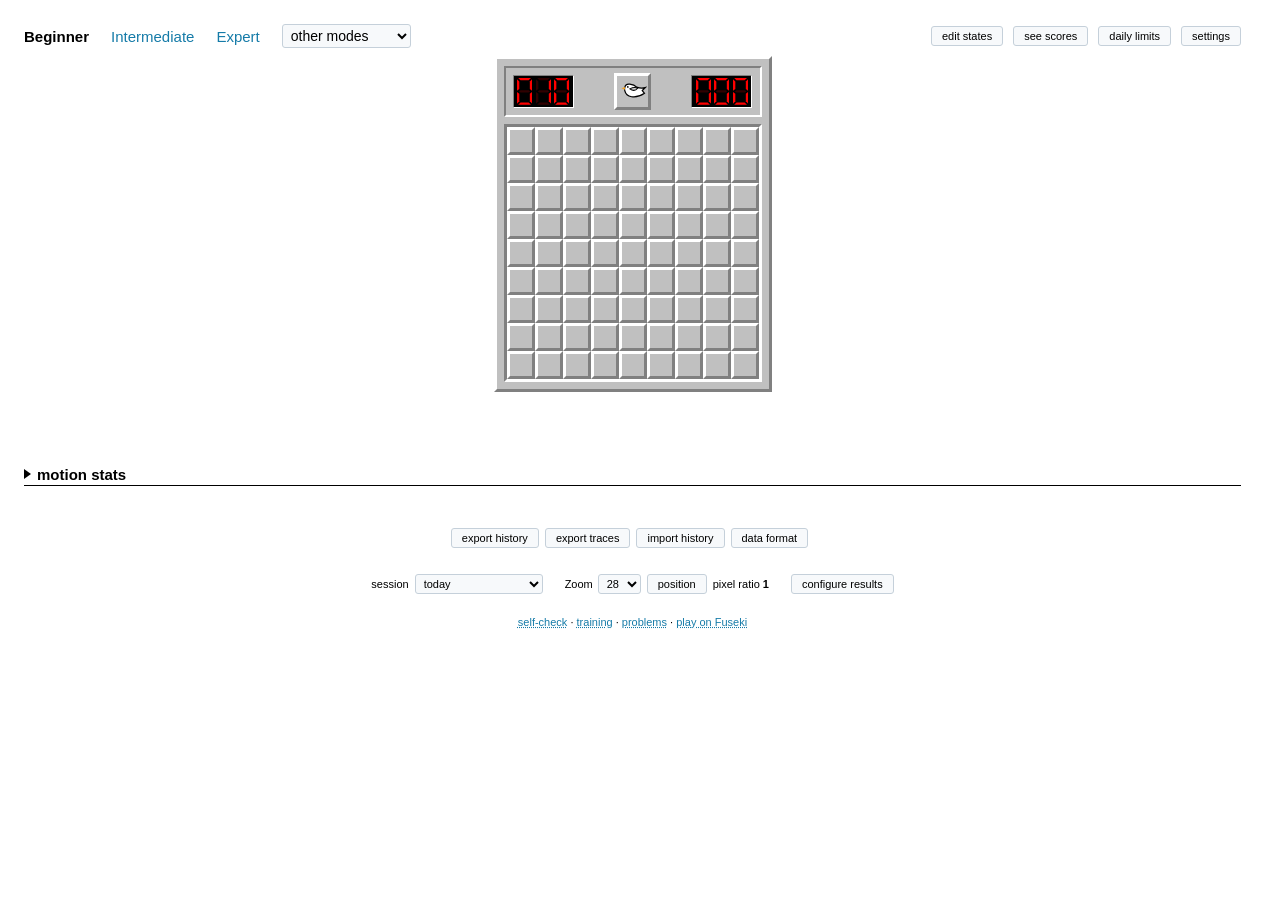
==== commit a903fc8b: "Fill full viewport height, stretch Game Data leaders, and fit Overlays/Path on one line" ====
--- a/index.html
+++ b/index.html
@@ -5,7 +5,7 @@
 <meta name="viewport" content="width=device-width, initial-scale=1">
 <script src="pages-redirect.js?v=20260926-pages-redirect-2"></script>
 <title>Minesweeper - Standard Mode</title>
-<link rel="stylesheet" href="style.css?v=20261124-layout-l1-l3">
+<link rel="stylesheet" href="style.css?v=20261124-space-u1-u2">
 <link rel="icon" type="image/svg+xml" href="favicon.svg">
 <!-- Defer preserves dependency order while letting every page asset download
      in parallel. The Pages redirect is the one blocking script; the error bar
@@ -32,35 +32,35 @@
 <script defer src="board-icons.js?v=20261105-glyph-sizes"></script>
 <script defer src="settings-core.js?v=20261124-switch-cost-w1"></script>
 <script defer src="play-limits.js?v=20261020-move-habits"></script>
-<script defer src="analysis-client.js?v=20261124-layout-l1-l3"></script>
+<script defer src="analysis-client.js?v=20261124-space-u1-u2"></script>
 <script defer src="preferences-game.js?v=20261124-switch-cost-w1"></script>
 <script defer src="fuseki-stats.js?v=20261011-play-statistics"></script>
-<script defer src="game/core.js?v=20261124-layout-l1-l3"></script>
-<script defer src="game/layout.js?v=20261124-layout-l1-l3"></script>
-<script defer src="game/play.js?v=20261124-layout-l1-l3"></script>
-<script defer src="game/play-modes.js?v=20261124-layout-l1-l3"></script>
-<script defer src="game/play-limits.js?v=20261124-layout-l1-l3"></script>
-<script defer src="game/evaluation.js?v=20261124-layout-l1-l3"></script>
-<script defer src="game/results.js?v=20261124-layout-l1-l3"></script>
-<script defer src="game/history.js?v=20261124-layout-l1-l3"></script>
-<script defer src="game/rankings.js?v=20261124-layout-l1-l3"></script>
-<script defer src="game/charts.js?v=20261124-layout-l1-l3"></script>
-<script defer src="game/trial-review.js?v=20261124-layout-l1-l3"></script>
-<script defer src="game/game-data-chart.js?v=20261124-layout-l1-l3"></script>
-<script defer src="game/during-game-chart.js?v=20261124-layout-l1-l3"></script>
-<script defer src="game/result-ranks.js?v=20261124-layout-l1-l3"></script>
-<script defer src="game/score-list.js?v=20261124-layout-l1-l3"></script>
-<script defer src="game/input-trace.js?v=20261124-layout-l1-l3"></script>
-<script defer src="game/replay-model.js?v=20261124-layout-l1-l3"></script>
-<script defer src="game/replay-view.js?v=20261124-layout-l1-l3"></script>
-<script defer src="game/music.js?v=20261124-layout-l1-l3"></script>
-<script defer src="game/trace-metrics.js?v=20261124-layout-l1-l3"></script>
-<script defer src="game/metric-definitions.js?v=20261124-layout-l1-l3"></script>
-<script defer src="game/motion-stats.js?v=20261124-layout-l1-l3"></script>
-<script defer src="game/player-states.js?v=20261124-layout-l1-l3"></script>
-<script defer src="game/controls.js?v=20261124-layout-l1-l3"></script>
-<script defer src="game/backup.js?v=20261124-layout-l1-l3"></script>
-<script defer src="game/main.js?v=20261124-layout-l1-l3"></script>
+<script defer src="game/core.js?v=20261124-space-u1-u2"></script>
+<script defer src="game/layout.js?v=20261124-space-u1-u2"></script>
+<script defer src="game/play.js?v=20261124-space-u1-u2"></script>
+<script defer src="game/play-modes.js?v=20261124-space-u1-u2"></script>
+<script defer src="game/play-limits.js?v=20261124-space-u1-u2"></script>
+<script defer src="game/evaluation.js?v=20261124-space-u1-u2"></script>
+<script defer src="game/results.js?v=20261124-space-u1-u2"></script>
+<script defer src="game/history.js?v=20261124-space-u1-u2"></script>
+<script defer src="game/rankings.js?v=20261124-space-u1-u2"></script>
+<script defer src="game/charts.js?v=20261124-space-u1-u2"></script>
+<script defer src="game/trial-review.js?v=20261124-space-u1-u2"></script>
+<script defer src="game/game-data-chart.js?v=20261124-space-u1-u2"></script>
+<script defer src="game/during-game-chart.js?v=20261124-space-u1-u2"></script>
+<script defer src="game/result-ranks.js?v=20261124-space-u1-u2"></script>
+<script defer src="game/score-list.js?v=20261124-space-u1-u2"></script>
+<script defer src="game/input-trace.js?v=20261124-space-u1-u2"></script>
+<script defer src="game/replay-model.js?v=20261124-space-u1-u2"></script>
+<script defer src="game/replay-view.js?v=20261124-space-u1-u2"></script>
+<script defer src="game/music.js?v=20261124-space-u1-u2"></script>
+<script defer src="game/trace-metrics.js?v=20261124-space-u1-u2"></script>
+<script defer src="game/metric-definitions.js?v=20261124-space-u1-u2"></script>
+<script defer src="game/motion-stats.js?v=20261124-space-u1-u2"></script>
+<script defer src="game/player-states.js?v=20261124-space-u1-u2"></script>
+<script defer src="game/controls.js?v=20261124-space-u1-u2"></script>
+<script defer src="game/backup.js?v=20261124-space-u1-u2"></script>
+<script defer src="game/main.js?v=20261124-space-u1-u2"></script>
 </head>
 <body aria-busy="true">
 <div id="page-layout">
@@ -174,7 +174,7 @@
       </button>
       <span id="replay-status" aria-live="polite"></span>
       <div id="replay-overlay-control" role="group" aria-label="Board overlays while stepping through the game">
-        <span class="path-view-heading">Board overlays</span>
+        <span class="path-view-heading">Overlays</span>
         <button type="button" data-replay-overlay="moves">available moves</button>
         <button type="button" data-replay-overlay="mines">forced mines</button>
         <button type="button" data-replay-overlay="probs">mine&nbsp;%</button>
@@ -183,7 +183,7 @@
         <button type="button" data-replay-overlay="movement">rough movement</button>
       </div>
       <div id="path-view-control" role="group" aria-label="Mouse path, one view at a time">
-        <span class="path-view-heading">Mouse path</span>
+        <span class="path-view-heading">Path</span>
         <button type="button" data-path-view="raw-path">raw path</button>
         <button type="button" data-path-view="click-locations">click locations</button>
         <button type="button" data-path-view="movement-speed">movement speed</button>
--- a/style.css
+++ b/style.css
@@ -651,14 +651,14 @@
 }
 
 .path-view-heading {
-  margin-right: 3px;
+  margin-right: 2px;
   font-size: 11px;
   font-weight: bold;
 }
 
 #replay-overlay-control button,
 #path-view-control button {
-  padding-inline: 5px;
+  padding-inline: 4px;
   white-space: nowrap;
 }
 
@@ -2784,7 +2784,7 @@
 }
 .game-data-leaders { position: absolute; left: 0; top: 0; overflow: visible; pointer-events: none; }
 .game-data-leader { fill: none; stroke: #000000; stroke-width: 1; stroke-linejoin: round; }
-.game-data-leader[data-displaced="true"] { stroke-width: 1.6; }
+.game-data-leader[data-displaced="true"] { stroke-width: 1.2; }
 .game-data-dot {
   position: absolute;
   width: 8px;
@@ -2794,6 +2794,13 @@
   box-shadow: 0 0 0 1px #ffffff;
   transform: translate(-50%, -50%);
   pointer-events: none;
+}
+.game-data-block[data-row-focus="true"] .game-data-leader { opacity: 0.2; }
+.game-data-block[data-row-focus="true"] .game-data-dot { opacity: 0.25; }
+.game-data-block[data-row-focus="true"] .game-data-leader[data-active="true"] { opacity: 1; stroke-width: 2.2; }
+.game-data-block[data-row-focus="true"] .game-data-dot[data-active="true"] {
+  opacity: 1;
+  transform: translate(-50%, -50%) scale(1.25);
 }
 .game-data-unplotted { margin: 0 0 6px; font-size: 12px; }
 
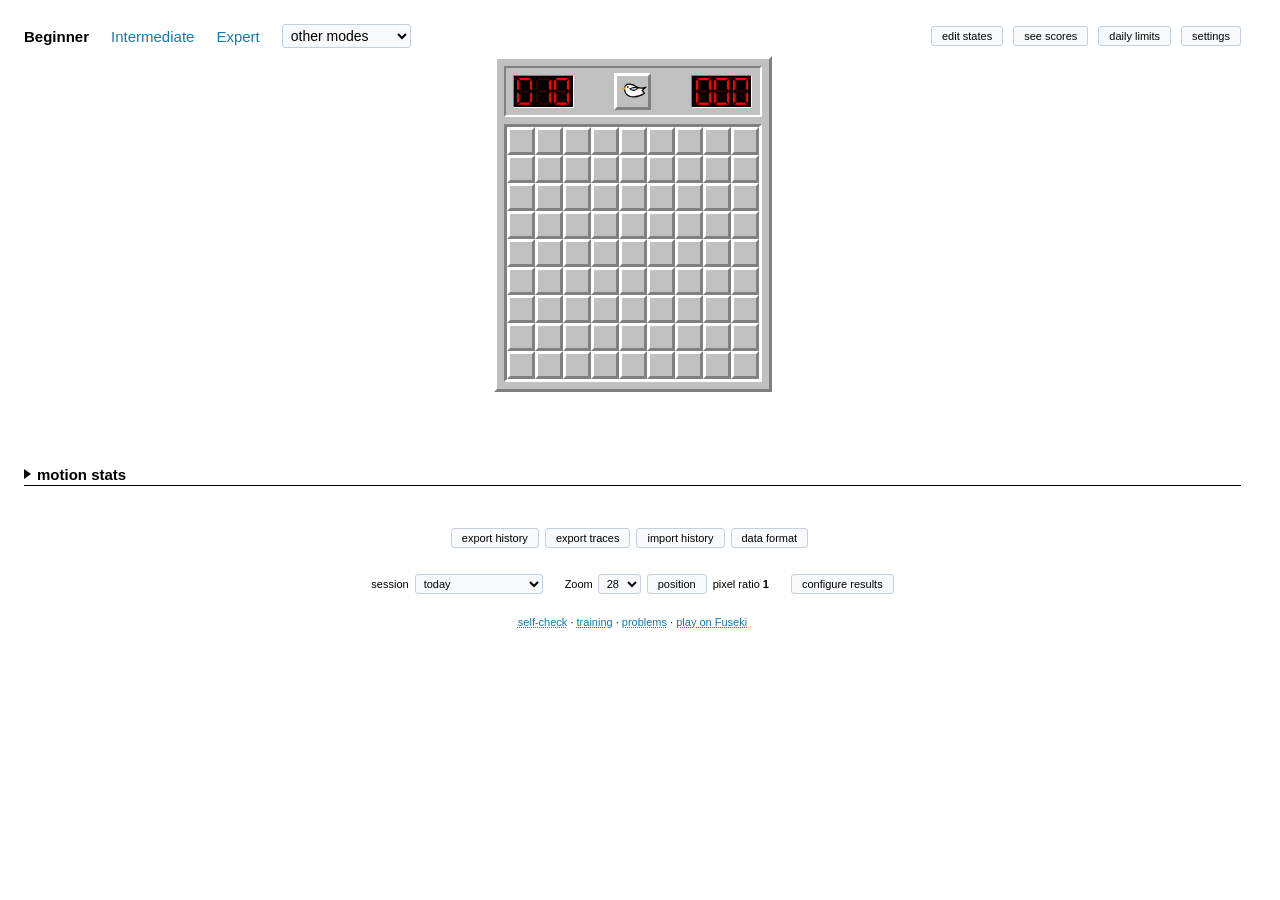
==== commit 783bd8e8: "Format tied compact ranks as farthest-up ordinal with trailing (tie)" ====
--- a/index.html
+++ b/index.html
@@ -5,7 +5,7 @@
 <meta name="viewport" content="width=device-width, initial-scale=1">
 <script src="pages-redirect.js?v=20260926-pages-redirect-2"></script>
 <title>Minesweeper - Standard Mode</title>
-<link rel="stylesheet" href="style.css?v=20261124-space-u1-u2">
+<link rel="stylesheet" href="style.css?v=20261125-rank-r1">
 <link rel="icon" type="image/svg+xml" href="favicon.svg">
 <!-- Defer preserves dependency order while letting every page asset download
      in parallel. The Pages redirect is the one blocking script; the error bar
@@ -27,40 +27,40 @@
 <script defer src="pregen.js?v=20261020-move-habits"></script>
 <script defer src="odds.js?v=20261123-guardian-angel-2"></script>
 <script defer src="trial.js?v=20261027-field-names"></script>
-<script defer src="game-data.js?v=20261124-switch-cost-w1"></script>
+<script defer src="game-data.js?v=20261125-rank-r1"></script>
 <script defer src="during-game.js?v=20261124-switch-cost-w1"></script>
 <script defer src="board-icons.js?v=20261105-glyph-sizes"></script>
 <script defer src="settings-core.js?v=20261124-switch-cost-w1"></script>
 <script defer src="play-limits.js?v=20261020-move-habits"></script>
-<script defer src="analysis-client.js?v=20261124-space-u1-u2"></script>
+<script defer src="analysis-client.js?v=20261125-rank-r1"></script>
 <script defer src="preferences-game.js?v=20261124-switch-cost-w1"></script>
 <script defer src="fuseki-stats.js?v=20261011-play-statistics"></script>
-<script defer src="game/core.js?v=20261124-space-u1-u2"></script>
-<script defer src="game/layout.js?v=20261124-space-u1-u2"></script>
-<script defer src="game/play.js?v=20261124-space-u1-u2"></script>
-<script defer src="game/play-modes.js?v=20261124-space-u1-u2"></script>
-<script defer src="game/play-limits.js?v=20261124-space-u1-u2"></script>
-<script defer src="game/evaluation.js?v=20261124-space-u1-u2"></script>
-<script defer src="game/results.js?v=20261124-space-u1-u2"></script>
-<script defer src="game/history.js?v=20261124-space-u1-u2"></script>
-<script defer src="game/rankings.js?v=20261124-space-u1-u2"></script>
-<script defer src="game/charts.js?v=20261124-space-u1-u2"></script>
-<script defer src="game/trial-review.js?v=20261124-space-u1-u2"></script>
-<script defer src="game/game-data-chart.js?v=20261124-space-u1-u2"></script>
-<script defer src="game/during-game-chart.js?v=20261124-space-u1-u2"></script>
-<script defer src="game/result-ranks.js?v=20261124-space-u1-u2"></script>
-<script defer src="game/score-list.js?v=20261124-space-u1-u2"></script>
-<script defer src="game/input-trace.js?v=20261124-space-u1-u2"></script>
-<script defer src="game/replay-model.js?v=20261124-space-u1-u2"></script>
-<script defer src="game/replay-view.js?v=20261124-space-u1-u2"></script>
-<script defer src="game/music.js?v=20261124-space-u1-u2"></script>
-<script defer src="game/trace-metrics.js?v=20261124-space-u1-u2"></script>
-<script defer src="game/metric-definitions.js?v=20261124-space-u1-u2"></script>
-<script defer src="game/motion-stats.js?v=20261124-space-u1-u2"></script>
-<script defer src="game/player-states.js?v=20261124-space-u1-u2"></script>
-<script defer src="game/controls.js?v=20261124-space-u1-u2"></script>
-<script defer src="game/backup.js?v=20261124-space-u1-u2"></script>
-<script defer src="game/main.js?v=20261124-space-u1-u2"></script>
+<script defer src="game/core.js?v=20261125-rank-r1"></script>
+<script defer src="game/layout.js?v=20261125-rank-r1"></script>
+<script defer src="game/play.js?v=20261125-rank-r1"></script>
+<script defer src="game/play-modes.js?v=20261125-rank-r1"></script>
+<script defer src="game/play-limits.js?v=20261125-rank-r1"></script>
+<script defer src="game/evaluation.js?v=20261125-rank-r1"></script>
+<script defer src="game/results.js?v=20261125-rank-r1"></script>
+<script defer src="game/history.js?v=20261125-rank-r1"></script>
+<script defer src="game/rankings.js?v=20261125-rank-r1"></script>
+<script defer src="game/charts.js?v=20261125-rank-r1"></script>
+<script defer src="game/trial-review.js?v=20261125-rank-r1"></script>
+<script defer src="game/game-data-chart.js?v=20261125-rank-r1"></script>
+<script defer src="game/during-game-chart.js?v=20261125-rank-r1"></script>
+<script defer src="game/result-ranks.js?v=20261125-rank-r1"></script>
+<script defer src="game/score-list.js?v=20261125-rank-r1"></script>
+<script defer src="game/input-trace.js?v=20261125-rank-r1"></script>
+<script defer src="game/replay-model.js?v=20261125-rank-r1"></script>
+<script defer src="game/replay-view.js?v=20261125-rank-r1"></script>
+<script defer src="game/music.js?v=20261125-rank-r1"></script>
+<script defer src="game/trace-metrics.js?v=20261125-rank-r1"></script>
+<script defer src="game/metric-definitions.js?v=20261125-rank-r1"></script>
+<script defer src="game/motion-stats.js?v=20261125-rank-r1"></script>
+<script defer src="game/player-states.js?v=20261125-rank-r1"></script>
+<script defer src="game/controls.js?v=20261125-rank-r1"></script>
+<script defer src="game/backup.js?v=20261125-rank-r1"></script>
+<script defer src="game/main.js?v=20261125-rank-r1"></script>
 </head>
 <body aria-busy="true">
 <div id="page-layout">
--- a/style.css
+++ b/style.css
@@ -2762,11 +2762,12 @@
    outline. */
 .game-data-row > .chart-help-label:focus-visible { outline: 1px solid #000000; }
 .game-data-name { text-align: left; }
+.game-data-rank { text-align: left; font-variant-numeric: tabular-nums; }
 .game-data-value,
-.game-data-rank,
 .game-data-pct { text-align: right; font-variant-numeric: tabular-nums; }
 .game-data-row .game-data-value,
 .game-data-row .game-data-rank { font-size: 1.0833em; }
+.game-data-tie { font-size: 0.77em; }
 .game-data-values-hidden .game-data-value { display: none; }
 .game-data-bar {
   position: absolute;
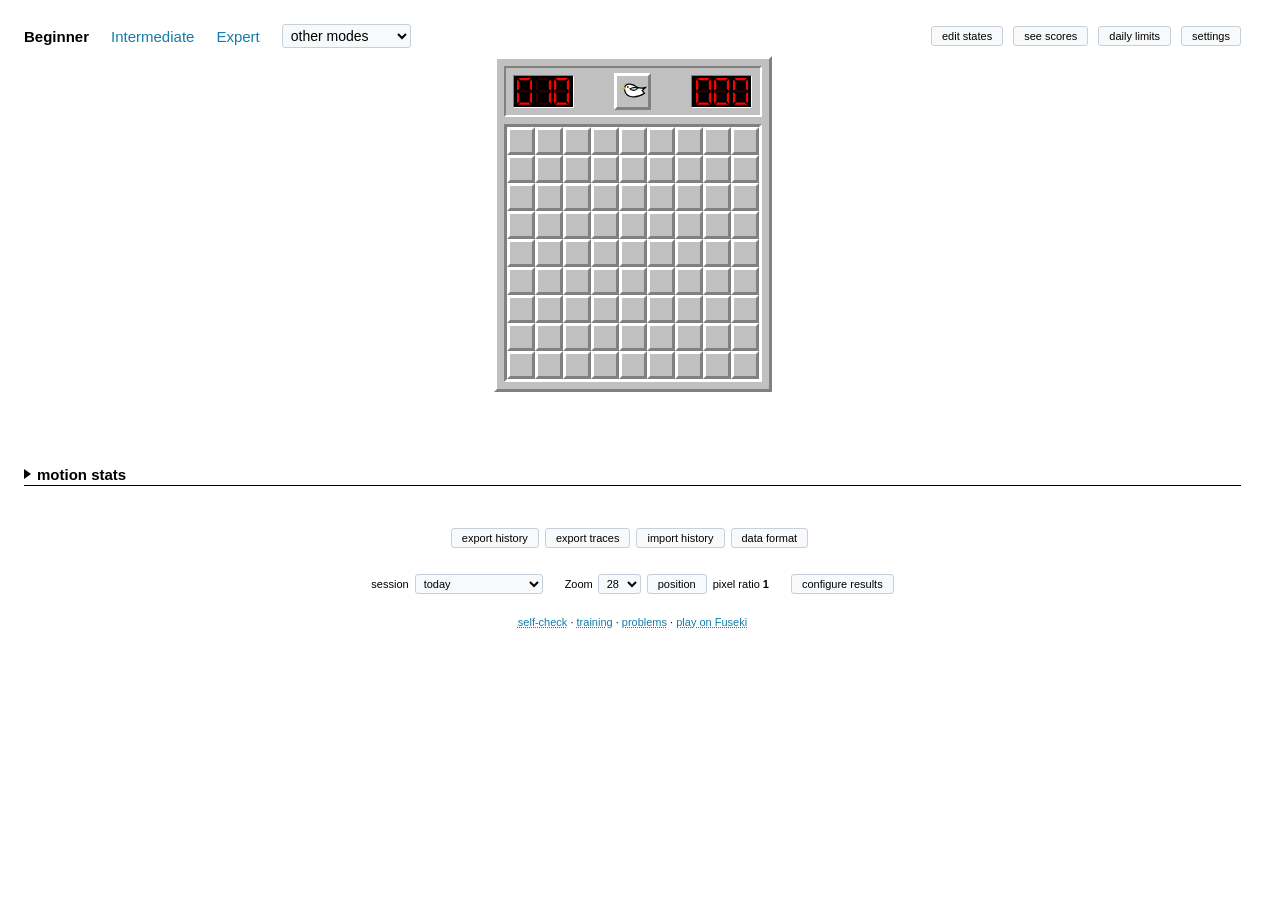
==== commit 7413fdfb: "Redesign session results as Option A spanning partition grid with aligned started totals" ====
--- a/index.html
+++ b/index.html
@@ -5,7 +5,7 @@
 <meta name="viewport" content="width=device-width, initial-scale=1">
 <script src="pages-redirect.js?v=20260926-pages-redirect-2"></script>
 <title>Minesweeper - Standard Mode</title>
-<link rel="stylesheet" href="style.css?v=20261125-rank-r1">
+<link rel="stylesheet" href="style.css?v=20261125-session-opt-a">
 <link rel="icon" type="image/svg+xml" href="favicon.svg">
 <!-- Defer preserves dependency order while letting every page asset download
      in parallel. The Pages redirect is the one blocking script; the error bar
@@ -31,36 +31,36 @@
 <script defer src="during-game.js?v=20261124-switch-cost-w1"></script>
 <script defer src="board-icons.js?v=20261105-glyph-sizes"></script>
 <script defer src="settings-core.js?v=20261124-switch-cost-w1"></script>
-<script defer src="play-limits.js?v=20261020-move-habits"></script>
-<script defer src="analysis-client.js?v=20261125-rank-r1"></script>
+<script defer src="play-limits.js?v=20261125-session-opt-a"></script>
+<script defer src="analysis-client.js?v=20261125-session-opt-a"></script>
 <script defer src="preferences-game.js?v=20261124-switch-cost-w1"></script>
 <script defer src="fuseki-stats.js?v=20261011-play-statistics"></script>
-<script defer src="game/core.js?v=20261125-rank-r1"></script>
-<script defer src="game/layout.js?v=20261125-rank-r1"></script>
-<script defer src="game/play.js?v=20261125-rank-r1"></script>
-<script defer src="game/play-modes.js?v=20261125-rank-r1"></script>
-<script defer src="game/play-limits.js?v=20261125-rank-r1"></script>
-<script defer src="game/evaluation.js?v=20261125-rank-r1"></script>
-<script defer src="game/results.js?v=20261125-rank-r1"></script>
-<script defer src="game/history.js?v=20261125-rank-r1"></script>
-<script defer src="game/rankings.js?v=20261125-rank-r1"></script>
-<script defer src="game/charts.js?v=20261125-rank-r1"></script>
-<script defer src="game/trial-review.js?v=20261125-rank-r1"></script>
-<script defer src="game/game-data-chart.js?v=20261125-rank-r1"></script>
-<script defer src="game/during-game-chart.js?v=20261125-rank-r1"></script>
-<script defer src="game/result-ranks.js?v=20261125-rank-r1"></script>
-<script defer src="game/score-list.js?v=20261125-rank-r1"></script>
-<script defer src="game/input-trace.js?v=20261125-rank-r1"></script>
-<script defer src="game/replay-model.js?v=20261125-rank-r1"></script>
-<script defer src="game/replay-view.js?v=20261125-rank-r1"></script>
-<script defer src="game/music.js?v=20261125-rank-r1"></script>
-<script defer src="game/trace-metrics.js?v=20261125-rank-r1"></script>
-<script defer src="game/metric-definitions.js?v=20261125-rank-r1"></script>
-<script defer src="game/motion-stats.js?v=20261125-rank-r1"></script>
-<script defer src="game/player-states.js?v=20261125-rank-r1"></script>
-<script defer src="game/controls.js?v=20261125-rank-r1"></script>
-<script defer src="game/backup.js?v=20261125-rank-r1"></script>
-<script defer src="game/main.js?v=20261125-rank-r1"></script>
+<script defer src="game/core.js?v=20261125-session-opt-a"></script>
+<script defer src="game/layout.js?v=20261125-session-opt-a"></script>
+<script defer src="game/play.js?v=20261125-session-opt-a"></script>
+<script defer src="game/play-modes.js?v=20261125-session-opt-a"></script>
+<script defer src="game/play-limits.js?v=20261125-session-opt-a"></script>
+<script defer src="game/evaluation.js?v=20261125-session-opt-a"></script>
+<script defer src="game/results.js?v=20261125-session-opt-a"></script>
+<script defer src="game/history.js?v=20261125-session-opt-a"></script>
+<script defer src="game/rankings.js?v=20261125-session-opt-a"></script>
+<script defer src="game/charts.js?v=20261125-session-opt-a"></script>
+<script defer src="game/trial-review.js?v=20261125-session-opt-a"></script>
+<script defer src="game/game-data-chart.js?v=20261125-session-opt-a"></script>
+<script defer src="game/during-game-chart.js?v=20261125-session-opt-a"></script>
+<script defer src="game/result-ranks.js?v=20261125-session-opt-a"></script>
+<script defer src="game/score-list.js?v=20261125-session-opt-a"></script>
+<script defer src="game/input-trace.js?v=20261125-session-opt-a"></script>
+<script defer src="game/replay-model.js?v=20261125-session-opt-a"></script>
+<script defer src="game/replay-view.js?v=20261125-session-opt-a"></script>
+<script defer src="game/music.js?v=20261125-session-opt-a"></script>
+<script defer src="game/trace-metrics.js?v=20261125-session-opt-a"></script>
+<script defer src="game/metric-definitions.js?v=20261125-session-opt-a"></script>
+<script defer src="game/motion-stats.js?v=20261125-session-opt-a"></script>
+<script defer src="game/player-states.js?v=20261125-session-opt-a"></script>
+<script defer src="game/controls.js?v=20261125-session-opt-a"></script>
+<script defer src="game/backup.js?v=20261125-session-opt-a"></script>
+<script defer src="game/main.js?v=20261125-session-opt-a"></script>
 </head>
 <body aria-busy="true">
 <div id="page-layout">
--- a/style.css
+++ b/style.css
@@ -3347,18 +3347,226 @@
 .session-summary-grid .session-summary-rank.session-summary-current { background: var(--this-game); }
 .session-summary-grid .recent-current-label { padding: 0; font-size: 10px; }
 .session-summary-total > span { border-top: 1px solid #000000; }
-/* Results under the summary: one tree for the shown game's board size, won
-   then lost under a rule, each split by worst offense and then by type.
-   Depth shows as indentation, and each depth's shares have their own
-   column; won and lost head their branches in bold. The last column is
-   the row's share of every game of the size, for comparison with the
-   session. Likely-misclick rows sit under another rule because they
-   recount losses already filed above. */
-.session-summary-results { margin-top: 6px; }
-.session-summary-depth-1 > .session-summary-result { font-weight: bold; }
-.session-summary-depth-2 > .session-summary-result { padding-left: 18px; }
-.session-summary-depth-3 > .session-summary-result { padding-left: 32px; }
-.session-summary-group-first > span { border-top: 1px solid #000000; }
+/* Results under the summary (Option A, 2026-11-25): one 100% partition of the
+   shown game's board type, with a 3-band proportional strip above a left-to-
+   right spanning table (outcome -> offense/reason -> specific type). Every
+   table row is one leaf so counts and session shares sum strictly to 100%;
+   inline bullet gauges compare session share with a black vertical lifetime
+   marker. Likely-misclick overlays sit detached below the partition. */
+.session-summary-results {
+  margin-top: 8px;
+  color: #000000;
+  font-variant-numeric: tabular-nums;
+}
+.session-results-root {
+  font-size: 12px;
+  font-weight: bold;
+  margin-bottom: 4px;
+}
+.session-results-strip {
+  border: 1px solid #000000;
+  margin-bottom: 6px;
+  background: #ffffff;
+}
+.session-strip-band {
+  display: flex;
+  width: 100%;
+  overflow: hidden;
+}
+.session-strip-l1 {
+  height: 16px;
+  border-bottom: 1px solid #000000;
+}
+.session-strip-l2 {
+  height: 10px;
+  border-bottom: 1px solid #000000;
+}
+.session-strip-l3 { height: 8px; }
+.session-strip-seg {
+  height: 100%;
+  min-width: 0;
+  display: flex;
+  align-items: center;
+  justify-content: center;
+  font-size: 10px;
+  font-weight: bold;
+  color: #000000;
+  white-space: nowrap;
+  overflow: hidden;
+  box-shadow: inset -1px 0 0 #000000;
+}
+.session-strip-seg:last-child { box-shadow: none; }
+.session-strip-seg.is-hot { box-shadow: inset 0 0 0 2px #000000; }
+.session-strip-seg.cat-won { background: #c7e8d2; }
+.session-strip-seg.cat-lost { background: #f4c6c6; }
+.session-strip-seg.cat-abandoned { background: #dedede; }
+/* Severity-stepped Level-2/3 tints: best green deepest for clean wins;
+   palest red for no-avoidable-risk losses up to deepest red for proven mines. */
+.session-strip-seg.cat-won-s0 { background: #9bd8b1; }
+.session-strip-seg.cat-won-s1 { background: #bfe6cc; }
+.session-strip-seg.cat-won-s2 { background: #d9f1e1; }
+.session-strip-seg.cat-won-s3 { background: #eaf7ee; }
+.session-strip-seg.cat-lost-s0 { background: #fbe9e9; }
+.session-strip-seg.cat-lost-s1 { background: #f8d2d2; }
+.session-strip-seg.cat-lost-s2 { background: #f4baba; }
+.session-strip-seg.cat-lost-s3 { background: #ef9f9f; }
+.session-strip-seg.cat-lost-s4 { background: #e88484; }
+.session-strip-seg.cat-abandoned-s0 { background: #e6e6e6; }
+.session-strip-seg.cat-abandoned-s1 { background: #d4d4d4; }
+.session-strip-seg.cat-abandoned-s2 { background: #c2c2c2; }
+.session-strip-seg.is-this { background: var(--this-game); }
+
+.session-results-table {
+  width: 100%;
+  border-collapse: collapse;
+  border-top: 1px solid #000000;
+  border-bottom: 1px solid #000000;
+  font-size: 12px;
+  line-height: 1.3;
+}
+.session-results-table th {
+  font-size: 11px;
+  font-weight: bold;
+  text-align: left;
+  padding: 2px 6px;
+  border-bottom: 1px solid #000000;
+  white-space: nowrap;
+}
+.session-results-table th.num { text-align: right; }
+.session-results-table td {
+  padding: 3px 6px;
+  vertical-align: top;
+  border-bottom: 1px solid #d4d4d4;
+  color: #000000;
+}
+.session-results-table td.col-l1 {
+  border-right: 1px solid #000000;
+  border-bottom: 1px solid #000000;
+  white-space: nowrap;
+}
+.session-results-table td.col-l1.cat-won { border-left: 4px solid #1e9e4f; }
+.session-results-table td.col-l1.cat-lost { border-left: 4px solid #c94a4a; }
+.session-results-table td.col-l1.cat-abandoned { border-left: 4px solid #777777; }
+.session-results-table td.col-l2 {
+  border-right: 1px solid #999999;
+  border-bottom: 1px solid #999999;
+}
+.session-results-table td.col-l2.leaf-cell { border-right: none; }
+.session-results-table td.leaf-cell { vertical-align: middle; }
+.session-results-table td.col-l2.g-end,
+.session-results-table tr.l1-end td.col-l3,
+.session-results-table tr.l1-end td.col-num {
+  border-bottom: 1px solid #000000;
+}
+.session-results-table tr.l2-end td.col-l3,
+.session-results-table tr.l2-end td.col-num {
+  border-bottom: 1px solid #999999;
+}
+.session-results-table td.col-num {
+  text-align: right;
+  white-space: nowrap;
+  vertical-align: middle;
+}
+.session-results-table td.col-life { font-weight: normal; }
+.session-results-table tr.is-hot td.leaf-cell { background: #efefef; }
+.session-results-table tr.me td.leaf-cell,
+.session-results-table tr.me.is-hot td.leaf-cell {
+  background: var(--this-game);
+  font-weight: bold;
+}
+.session-results-table tr.me td.col-life { font-weight: bold; }
+.session-results-table .cell-head-l1 { font-weight: bold; }
+.session-results-table .cell-stat-l1 { font-size: 11px; margin-top: 1px; }
+.session-results-table .cell-head-l2 { font-weight: normal; }
+.session-results-table .cell-stat-l2 { font-size: 11px; margin-top: 1px; }
+.session-results-table .session-life-inline { font-size: 10.5px; font-weight: normal; }
+.session-leaf-label {
+  display: flex;
+  align-items: baseline;
+  justify-content: space-between;
+  gap: 8px;
+}
+.session-leaf-label .recent-current-label {
+  padding: 0;
+  font-size: 10px;
+  font-weight: bold;
+  flex: none;
+}
+.session-share-cell {
+  display: inline-flex;
+  align-items: center;
+  justify-content: flex-end;
+  gap: 6px;
+}
+.session-bar-track {
+  position: relative;
+  display: inline-block;
+  width: 96px;
+  height: 11px;
+  background: #f2f2f2;
+  border: 1px solid #b5b5b5;
+  flex: none;
+}
+.session-results-table tr.me .session-bar-track {
+  background: #ffffff;
+  border-color: #000000;
+}
+.session-bar-fill {
+  position: absolute;
+  top: 0;
+  bottom: 0;
+  left: 0;
+  min-width: 1px;
+}
+.session-bar-fill.cat-won { background: #4baa6d; }
+.session-bar-fill.cat-lost { background: #d66868; }
+.session-bar-fill.cat-abandoned { background: #888888; }
+.session-bar-life {
+  position: absolute;
+  top: -2px;
+  bottom: -2px;
+  width: 2px;
+  background: #000000;
+  transform: translateX(-1px);
+}
+.session-bar-pct {
+  display: inline-block;
+  min-width: 28px;
+  text-align: right;
+}
+.session-results-table tfoot td {
+  border-top: 1px solid #000000;
+  border-bottom: none;
+  padding: 2.5px 6px;
+  font-weight: bold;
+  font-size: 11.5px;
+}
+
+.session-results-overlays {
+  margin-top: 6px;
+  padding: 4px 7px;
+  border: 1px dashed #666666;
+  background: #fafafa;
+}
+.session-overlays-head {
+  font-size: 11px;
+  font-weight: bold;
+  margin-bottom: 2px;
+}
+.session-overlay-row {
+  display: flex;
+  align-items: baseline;
+  justify-content: space-between;
+  gap: 12px;
+  padding: 1.5px 3px;
+  font-size: 11.5px;
+}
+.session-overlay-row.me {
+  background: var(--this-game);
+  font-weight: bold;
+}
+.session-overlay-label { flex: 1 1 auto; }
+.session-overlay-nums { white-space: nowrap; text-align: right; }
 
 /* This game's stats after a loss or a trial game ("this game"): one line per
    measurement, the label in regular weight and the value right-aligned in
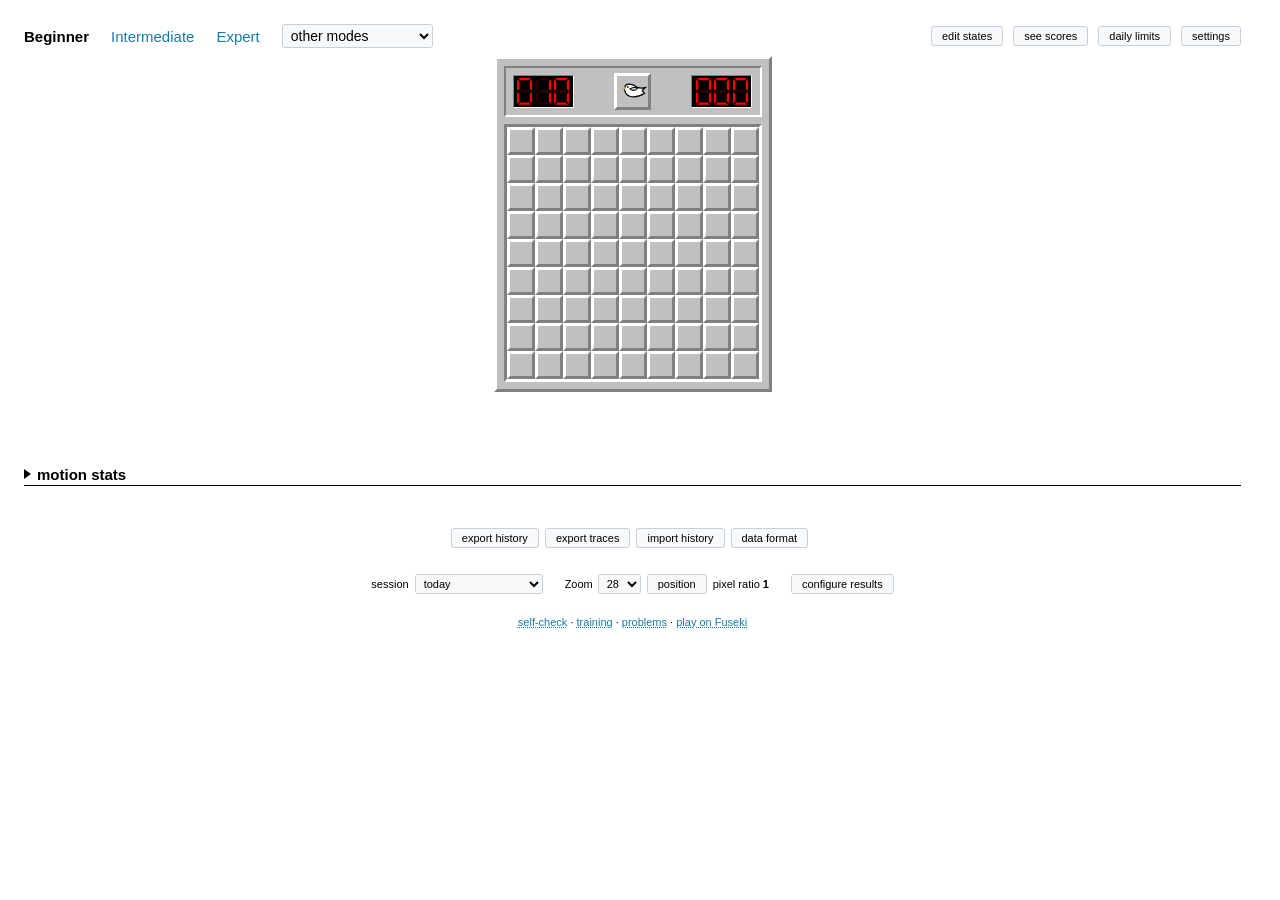
==== commit 40cb4c46: "Add live coaching practice modes, quick state sampling, and transfer tracking" ====
--- a/index.html
+++ b/index.html
@@ -5,7 +5,7 @@
 <meta name="viewport" content="width=device-width, initial-scale=1">
 <script src="pages-redirect.js?v=20260926-pages-redirect-2"></script>
 <title>Minesweeper - Standard Mode</title>
-<link rel="stylesheet" href="style.css?v=20261125-session-opt-a">
+<link rel="stylesheet" href="style.css?v=20261125-coach-m1">
 <link rel="icon" type="image/svg+xml" href="favicon.svg">
 <!-- Defer preserves dependency order while letting every page asset download
      in parallel. The Pages redirect is the one blocking script; the error bar
@@ -17,6 +17,7 @@
 <script defer src="archive.js?v=20261123-guardian-angel"></script>
 <script defer src="rng.js"></script>
 <script defer src="guardian-angel.js?v=20261123-guardian-angel-2"></script>
+<script defer src="coach.js?v=20261125-coach-m1"></script>
 <script defer src="board-shape.js?v=20261020-no-left-panel"></script>
 <script defer src="zini.js?v=20261020-no-left-panel"></script>
 <script defer src="board-metrics.js?v=20261020-no-left-panel"></script>
@@ -30,37 +31,38 @@
 <script defer src="game-data.js?v=20261125-rank-r1"></script>
 <script defer src="during-game.js?v=20261124-switch-cost-w1"></script>
 <script defer src="board-icons.js?v=20261105-glyph-sizes"></script>
-<script defer src="settings-core.js?v=20261124-switch-cost-w1"></script>
+<script defer src="settings-core.js?v=20261125-coach-m1"></script>
 <script defer src="play-limits.js?v=20261125-session-opt-a"></script>
-<script defer src="analysis-client.js?v=20261125-session-opt-a"></script>
+<script defer src="analysis-client.js?v=20261125-coach-m1"></script>
 <script defer src="preferences-game.js?v=20261124-switch-cost-w1"></script>
 <script defer src="fuseki-stats.js?v=20261011-play-statistics"></script>
-<script defer src="game/core.js?v=20261125-session-opt-a"></script>
-<script defer src="game/layout.js?v=20261125-session-opt-a"></script>
-<script defer src="game/play.js?v=20261125-session-opt-a"></script>
-<script defer src="game/play-modes.js?v=20261125-session-opt-a"></script>
-<script defer src="game/play-limits.js?v=20261125-session-opt-a"></script>
-<script defer src="game/evaluation.js?v=20261125-session-opt-a"></script>
-<script defer src="game/results.js?v=20261125-session-opt-a"></script>
-<script defer src="game/history.js?v=20261125-session-opt-a"></script>
-<script defer src="game/rankings.js?v=20261125-session-opt-a"></script>
-<script defer src="game/charts.js?v=20261125-session-opt-a"></script>
-<script defer src="game/trial-review.js?v=20261125-session-opt-a"></script>
-<script defer src="game/game-data-chart.js?v=20261125-session-opt-a"></script>
-<script defer src="game/during-game-chart.js?v=20261125-session-opt-a"></script>
-<script defer src="game/result-ranks.js?v=20261125-session-opt-a"></script>
-<script defer src="game/score-list.js?v=20261125-session-opt-a"></script>
-<script defer src="game/input-trace.js?v=20261125-session-opt-a"></script>
-<script defer src="game/replay-model.js?v=20261125-session-opt-a"></script>
-<script defer src="game/replay-view.js?v=20261125-session-opt-a"></script>
-<script defer src="game/music.js?v=20261125-session-opt-a"></script>
-<script defer src="game/trace-metrics.js?v=20261125-session-opt-a"></script>
-<script defer src="game/metric-definitions.js?v=20261125-session-opt-a"></script>
-<script defer src="game/motion-stats.js?v=20261125-session-opt-a"></script>
-<script defer src="game/player-states.js?v=20261125-session-opt-a"></script>
-<script defer src="game/controls.js?v=20261125-session-opt-a"></script>
-<script defer src="game/backup.js?v=20261125-session-opt-a"></script>
-<script defer src="game/main.js?v=20261125-session-opt-a"></script>
+<script defer src="game/core.js?v=20261125-coach-m1"></script>
+<script defer src="game/layout.js?v=20261125-coach-m1"></script>
+<script defer src="game/play.js?v=20261125-coach-m1"></script>
+<script defer src="game/play-modes.js?v=20261125-coach-m1"></script>
+<script defer src="game/coach.js?v=20261125-coach-m1"></script>
+<script defer src="game/play-limits.js?v=20261125-coach-m1"></script>
+<script defer src="game/evaluation.js?v=20261125-coach-m1"></script>
+<script defer src="game/results.js?v=20261125-coach-m1"></script>
+<script defer src="game/history.js?v=20261125-coach-m1"></script>
+<script defer src="game/rankings.js?v=20261125-coach-m1"></script>
+<script defer src="game/charts.js?v=20261125-coach-m1"></script>
+<script defer src="game/trial-review.js?v=20261125-coach-m1"></script>
+<script defer src="game/game-data-chart.js?v=20261125-coach-m1"></script>
+<script defer src="game/during-game-chart.js?v=20261125-coach-m1"></script>
+<script defer src="game/result-ranks.js?v=20261125-coach-m1"></script>
+<script defer src="game/score-list.js?v=20261125-coach-m1"></script>
+<script defer src="game/input-trace.js?v=20261125-coach-m1"></script>
+<script defer src="game/replay-model.js?v=20261125-coach-m1"></script>
+<script defer src="game/replay-view.js?v=20261125-coach-m1"></script>
+<script defer src="game/music.js?v=20261125-coach-m1"></script>
+<script defer src="game/trace-metrics.js?v=20261125-coach-m1"></script>
+<script defer src="game/metric-definitions.js?v=20261125-coach-m1"></script>
+<script defer src="game/motion-stats.js?v=20261125-coach-m1"></script>
+<script defer src="game/player-states.js?v=20261125-coach-m1"></script>
+<script defer src="game/controls.js?v=20261125-coach-m1"></script>
+<script defer src="game/backup.js?v=20261125-coach-m1"></script>
+<script defer src="game/main.js?v=20261125-coach-m1"></script>
 </head>
 <body aria-busy="true">
 <div id="page-layout">
@@ -86,6 +88,20 @@
               <span>session states</span>
               <button type="button" id="states-close" title="close (Esc or a click outside also closes)">&times;</button>
             </div>
+            <div id="state-sample-box">
+              <div class="state-sample-row">
+                <span class="state-sample-label">focus</span>
+                <div id="state-sample-focus" class="state-sample-choices" role="group" aria-label="Focus level"></div>
+              </div>
+              <div class="state-sample-row">
+                <span class="state-sample-label">pace</span>
+                <div id="state-sample-pace" class="state-sample-choices" role="group" aria-label="Pace state"></div>
+              </div>
+              <div class="state-sample-foot">
+                <button type="button" id="state-sample-clear" class="ui-button" hidden>clear sample</button>
+                <a class="state-sample-link" href="self-check.html">30s self-check</a>
+              </div>
+            </div>
             <div id="states-options"></div>
             <form id="states-add-form">
               <input id="states-add-input" type="text" placeholder="new state" aria-label="new state">
@@ -119,6 +135,20 @@
     <span id="trial-progress" hidden></span>
     <span id="pregen-progress" hidden></span>
     <span id="endgame-drill-info" hidden></span>
+  </div>
+  <div id="coach-bar" hidden>
+    <div id="coach-controls">
+      <label id="coach-flag-budget-wrap" hidden>Flag cap
+        <select id="coach-flag-budget-select" class="ui-select"></select>
+      </label>
+      <label id="coach-bail-delay-wrap" hidden>Bail cue
+        <select id="coach-bail-delay-select" class="ui-select"></select>
+      </label>
+      <span id="coach-budget-status" hidden></span>
+      <span id="coach-state-readout" hidden></span>
+      <button type="button" id="coach-checkin-btn" class="ui-button" hidden>check in</button>
+    </div>
+    <div id="coach-live-cue" aria-live="polite"></div>
   </div>
   <div id="board-lab-panel" hidden></div>
 
--- a/style.css
+++ b/style.css
@@ -65,6 +65,7 @@
    column reclaims the top space and mode tabs stay centered over the board. */
 #page-layout[data-left-dock="true"] #page-head,
 #page-layout[data-left-dock="true"] #mode-options,
+#page-layout[data-left-dock="true"] #coach-bar,
 #page-layout[data-left-dock="true"] #board-lab-panel {
   align-self: stretch;
   width: auto;
@@ -835,6 +836,148 @@
   font-size: 12px;
 }
 
+/*-------COACHING PRACTICE MODES (bar, live cell cues, post-game recap)-------*/
+
+#coach-bar[hidden],
+#coach-flag-budget-wrap[hidden],
+#coach-bail-delay-wrap[hidden],
+#coach-budget-status[hidden],
+#coach-state-readout[hidden],
+#coach-checkin-btn[hidden] { display: none; }
+
+#coach-bar {
+  display: flex;
+  flex-direction: column;
+  align-items: center;
+  gap: 4px;
+  max-width: 100%;
+  color: #000000;
+  font-size: 12px;
+}
+
+#coach-controls {
+  display: flex;
+  flex-wrap: wrap;
+  justify-content: center;
+  align-items: center;
+  gap: 6px 14px;
+}
+
+#coach-flag-budget-wrap,
+#coach-bail-delay-wrap {
+  display: inline-flex;
+  align-items: center;
+  gap: 5px;
+}
+
+#coach-budget-status {
+  font-weight: bold;
+  font-variant-numeric: tabular-nums;
+}
+
+#coach-budget-status.coach-budget-hit {
+  color: #a40000;
+}
+
+#coach-state-readout {
+  font-variant-numeric: tabular-nums;
+}
+
+/* Fixed line height prevents live coaching messages from nudging the board. */
+#coach-live-cue {
+  min-height: 18px;
+  line-height: 18px;
+  font-weight: bold;
+  font-variant-numeric: tabular-nums;
+  text-align: center;
+}
+
+.cell.coach-noop {
+  box-shadow: inset 0 0 0 3px #c62828;
+}
+
+.cell.coach-warn {
+  box-shadow: inset 0 0 0 3px #d17a00;
+}
+
+.cell.coach-wrong-flag {
+  box-shadow: inset 0 0 0 3px #b71c1c;
+}
+
+.cell.coach-bail-target {
+  box-shadow: inset 0 0 0 3px #00796b;
+}
+
+.cell.coach-easy-local {
+  box-shadow: inset 0 0 0 3px #2e7d32;
+}
+
+.cell.coach-shield-safe {
+  box-shadow: inset 0 0 0 3px #1565c0;
+}
+
+.coach-recap {
+  width: 100%;
+  max-width: 960px;
+  margin: 0 auto 12px;
+  padding: 10px 14px;
+  border: 1px solid #c5d0da;
+  border-radius: 5px;
+  background: #f7f9fb;
+  color: #000000;
+  text-align: left;
+  font-size: 12px;
+}
+
+.coach-recap-head {
+  display: flex;
+  flex-wrap: wrap;
+  align-items: center;
+  justify-content: space-between;
+  gap: 8px;
+  margin-bottom: 8px;
+}
+
+.coach-recap-title {
+  margin: 0;
+  font-size: 13px;
+  font-weight: bold;
+}
+
+.coach-recap-grid {
+  display: grid;
+  grid-template-columns: repeat(auto-fit, minmax(170px, max-content));
+  gap: 4px 18px;
+  margin: 0;
+}
+
+.coach-recap-grid dt {
+  font-weight: bold;
+}
+
+.coach-recap-grid dd {
+  margin: 0 0 4px;
+  font-variant-numeric: tabular-nums;
+}
+
+.coach-recap-moments {
+  display: flex;
+  flex-wrap: wrap;
+  align-items: center;
+  gap: 5px 6px;
+  margin-top: 8px;
+  padding-top: 8px;
+  border-top: 1px solid #dbe3e8;
+}
+
+.coach-recap-moments-label {
+  font-weight: bold;
+}
+
+.coach-moment-btn {
+  font-variant-numeric: tabular-nums;
+}
+
 /*-------GAME FRAME (classic chrome)-------*/
 
 body.trial-offboard #game-frame {
@@ -915,6 +1058,7 @@
 .game-booting #top-bar,
 .game-booting #difficulty-tabs,
 .game-booting #mode-options,
+.game-booting #coach-bar,
 .game-booting #top-right,
 .game-booting #game-frame,
 .game-booting #scores-nav,
@@ -2007,6 +2151,62 @@
 }
 
 #states-close:hover { background: #e3edf6; }
+
+#state-sample-box {
+  padding: 4px 0 7px;
+  margin-bottom: 6px;
+  border-bottom: 1px solid #d5e1e9;
+}
+
+.state-sample-row {
+  display: flex;
+  align-items: center;
+  gap: 6px;
+  margin-bottom: 4px;
+  font-size: 11px;
+  color: #000000;
+}
+
+.state-sample-label {
+  width: 34px;
+  font-weight: bold;
+}
+
+.state-sample-choices {
+  display: flex;
+  flex-wrap: wrap;
+  gap: 3px;
+}
+
+.state-sample-btn {
+  padding: 1px 6px;
+  font-size: 11px;
+}
+
+.state-sample-btn[aria-pressed="true"] {
+  border-color: #24648c;
+  background: #dcebf7;
+  font-weight: bold;
+}
+
+.state-sample-foot {
+  display: flex;
+  align-items: center;
+  justify-content: space-between;
+  gap: 8px;
+  margin-top: 4px;
+  font-size: 11px;
+}
+
+.state-sample-foot button[hidden] { display: none; }
+
+.state-sample-link {
+  color: #157ba8;
+  text-decoration: none;
+  margin-left: auto;
+}
+
+.state-sample-link:hover { text-decoration: underline; }
 
 .state-option {
   display: flex;
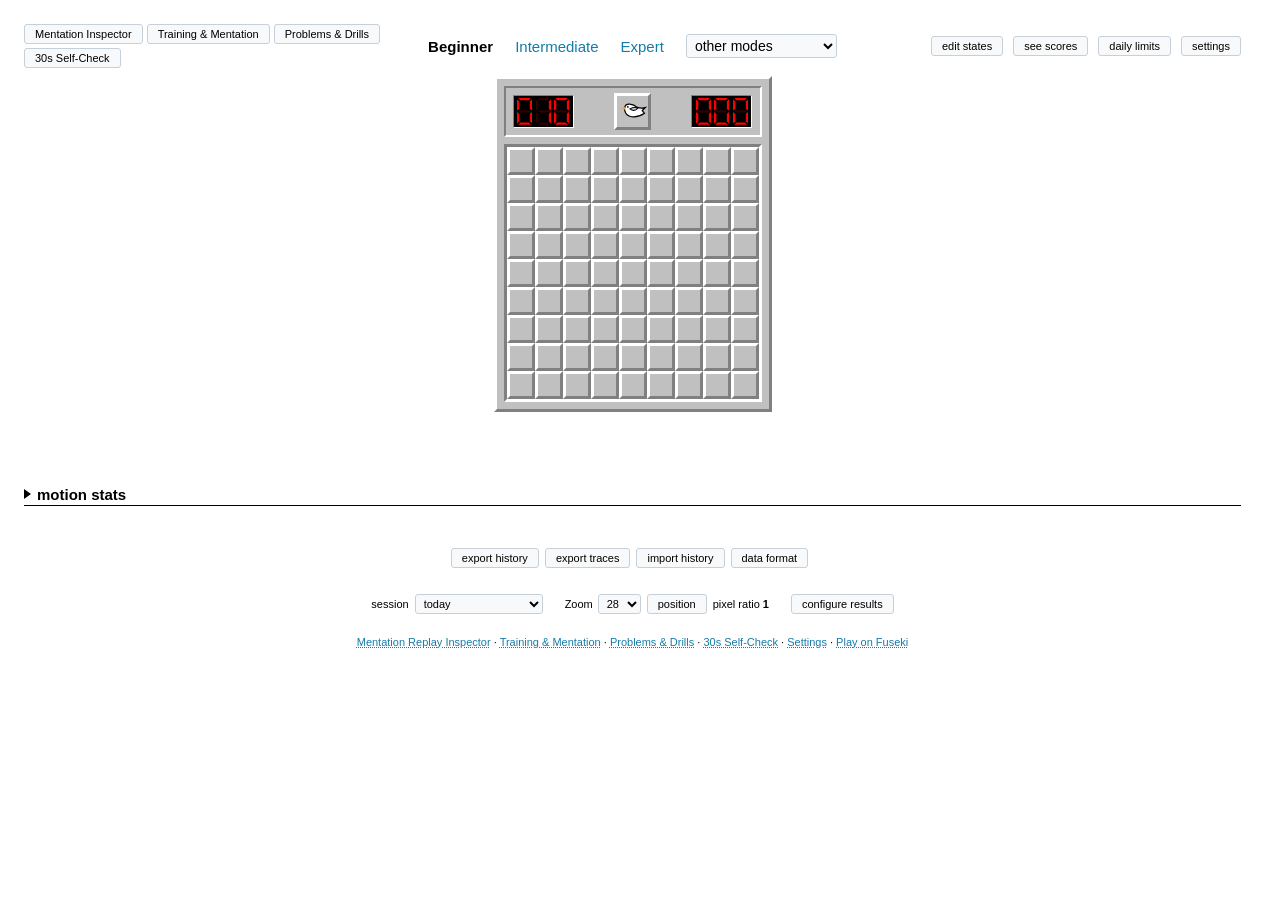
==== commit 546e4474: "Add top site navigation and per-move deduction & mentation proof to replay" ====
--- a/index.html
+++ b/index.html
@@ -5,7 +5,7 @@
 <meta name="viewport" content="width=device-width, initial-scale=1">
 <script src="pages-redirect.js?v=20260926-pages-redirect-2"></script>
 <title>Minesweeper - Standard Mode</title>
-<link rel="stylesheet" href="style.css?v=20261125-coach-m1">
+<link rel="stylesheet" href="style.css?v=20261127-mentation-nav">
 <link rel="icon" type="image/svg+xml" href="favicon.svg">
 <!-- Defer preserves dependency order while letting every page asset download
      in parallel. The Pages redirect is the one blocking script; the error bar
@@ -31,43 +31,49 @@
 <script defer src="game-data.js?v=20261125-rank-r1"></script>
 <script defer src="during-game.js?v=20261124-switch-cost-w1"></script>
 <script defer src="board-icons.js?v=20261105-glyph-sizes"></script>
-<script defer src="settings-core.js?v=20261125-coach-m1"></script>
+<script defer src="settings-core.js?v=20261126-cleanup"></script>
 <script defer src="play-limits.js?v=20261125-session-opt-a"></script>
-<script defer src="analysis-client.js?v=20261125-coach-m1"></script>
+<script defer src="analysis-client.js?v=20261127-mentation-nav"></script>
 <script defer src="preferences-game.js?v=20261124-switch-cost-w1"></script>
 <script defer src="fuseki-stats.js?v=20261011-play-statistics"></script>
-<script defer src="game/core.js?v=20261125-coach-m1"></script>
-<script defer src="game/layout.js?v=20261125-coach-m1"></script>
-<script defer src="game/play.js?v=20261125-coach-m1"></script>
-<script defer src="game/play-modes.js?v=20261125-coach-m1"></script>
-<script defer src="game/coach.js?v=20261125-coach-m1"></script>
-<script defer src="game/play-limits.js?v=20261125-coach-m1"></script>
-<script defer src="game/evaluation.js?v=20261125-coach-m1"></script>
-<script defer src="game/results.js?v=20261125-coach-m1"></script>
-<script defer src="game/history.js?v=20261125-coach-m1"></script>
-<script defer src="game/rankings.js?v=20261125-coach-m1"></script>
-<script defer src="game/charts.js?v=20261125-coach-m1"></script>
-<script defer src="game/trial-review.js?v=20261125-coach-m1"></script>
-<script defer src="game/game-data-chart.js?v=20261125-coach-m1"></script>
-<script defer src="game/during-game-chart.js?v=20261125-coach-m1"></script>
-<script defer src="game/result-ranks.js?v=20261125-coach-m1"></script>
-<script defer src="game/score-list.js?v=20261125-coach-m1"></script>
-<script defer src="game/input-trace.js?v=20261125-coach-m1"></script>
-<script defer src="game/replay-model.js?v=20261125-coach-m1"></script>
-<script defer src="game/replay-view.js?v=20261125-coach-m1"></script>
-<script defer src="game/music.js?v=20261125-coach-m1"></script>
-<script defer src="game/trace-metrics.js?v=20261125-coach-m1"></script>
-<script defer src="game/metric-definitions.js?v=20261125-coach-m1"></script>
-<script defer src="game/motion-stats.js?v=20261125-coach-m1"></script>
-<script defer src="game/player-states.js?v=20261125-coach-m1"></script>
-<script defer src="game/controls.js?v=20261125-coach-m1"></script>
-<script defer src="game/backup.js?v=20261125-coach-m1"></script>
-<script defer src="game/main.js?v=20261125-coach-m1"></script>
+<script defer src="game/core.js?v=20261127-mentation-nav"></script>
+<script defer src="game/layout.js?v=20261127-mentation-nav"></script>
+<script defer src="game/play.js?v=20261127-mentation-nav"></script>
+<script defer src="game/play-modes.js?v=20261127-mentation-nav"></script>
+<script defer src="game/coach.js?v=20261127-mentation-nav"></script>
+<script defer src="game/play-limits.js?v=20261127-mentation-nav"></script>
+<script defer src="game/evaluation.js?v=20261127-mentation-nav"></script>
+<script defer src="game/results.js?v=20261127-mentation-nav"></script>
+<script defer src="game/history.js?v=20261127-mentation-nav"></script>
+<script defer src="game/rankings.js?v=20261127-mentation-nav"></script>
+<script defer src="game/charts.js?v=20261127-mentation-nav"></script>
+<script defer src="game/trial-review.js?v=20261127-mentation-nav"></script>
+<script defer src="game/game-data-chart.js?v=20261127-mentation-nav"></script>
+<script defer src="game/during-game-chart.js?v=20261127-mentation-nav"></script>
+<script defer src="game/result-ranks.js?v=20261127-mentation-nav"></script>
+<script defer src="game/score-list.js?v=20261127-mentation-nav"></script>
+<script defer src="game/input-trace.js?v=20261127-mentation-nav"></script>
+<script defer src="game/replay-model.js?v=20261127-mentation-nav"></script>
+<script defer src="game/replay-view.js?v=20261127-mentation-nav"></script>
+<script defer src="game/music.js?v=20261127-mentation-nav"></script>
+<script defer src="game/trace-metrics.js?v=20261127-mentation-nav"></script>
+<script defer src="game/metric-definitions.js?v=20261127-mentation-nav"></script>
+<script defer src="game/motion-stats.js?v=20261127-mentation-nav"></script>
+<script defer src="game/player-states.js?v=20261127-mentation-nav"></script>
+<script defer src="game/controls.js?v=20261127-mentation-nav"></script>
+<script defer src="game/backup.js?v=20261127-mentation-nav"></script>
+<script defer src="game/main.js?v=20261127-mentation-nav"></script>
 </head>
 <body aria-busy="true">
 <div id="page-layout">
 <header id="page-head">
   <div id="page-head-inner">
+    <nav id="site-nav" aria-label="Site pages">
+      <a class="ui-button" href="training.html#training-inspector">Mentation Inspector</a>
+      <a class="ui-button" href="training.html">Training &amp; Mentation</a>
+      <a class="ui-button" href="problems.html">Problems &amp; Drills</a>
+      <a class="ui-button" href="self-check.html">30s Self-Check</a>
+    </nav>
     <nav id="difficulty-tabs" aria-label="Board and mode">
       <a href="#" data-difficulty="beginner" class="active">Beginner</a>
       <a href="#" data-difficulty="intermediate">Intermediate</a>
@@ -221,6 +227,7 @@
         <button type="button" data-path-view="progress">game progress</button>
         <button type="button" data-path-view="less-useful">less useful</button>
       </div>
+      <div id="replay-mentation" role="region" aria-label="Mentation: what was known, how it was known, or whether it was a guess"></div>
     </div>
     <div id="board-position-drag-surface" hidden tabindex="0"
       aria-label="Board position. Drag, or use arrow keys to move."></div>
@@ -278,10 +285,12 @@
   </div>
 
   <p id="site-footer">
-    <a href="self-check.html" title="Sleepiness rating plus a 30-second alertness test, saved for comparison over years">self-check</a>
-    &middot; <a href="training.html">training</a>
-    &middot; <a href="problems.html" title="Real moments from strong players' games: open what a new number proves, timed">problems</a>
-    &middot; <a href="https://minesweeper-friendly.fuseki.net/">play on Fuseki</a>
+    <a href="training.html#training-inspector">Mentation Replay Inspector</a>
+    &middot; <a href="training.html">Training &amp; Mentation</a>
+    &middot; <a href="problems.html" title="Real moments from strong players' games: open what a new number proves, timed">Problems &amp; Drills</a>
+    &middot; <a href="self-check.html" title="Sleepiness rating plus a 30-second alertness test, saved for comparison over years">30s Self-Check</a>
+    &middot; <a href="settings.html">Settings</a>
+    &middot; <a href="https://minesweeper-friendly.fuseki.net/">Play on Fuseki</a>
   </p>
 
 </main>
--- a/style.css
+++ b/style.css
@@ -57,6 +57,14 @@
   gap: 6px 16px;
   width: 100%;
 }
+#page-head-inner #site-nav {
+  grid-column: 1;
+  justify-self: start;
+  display: flex;
+  flex-wrap: wrap;
+  align-items: center;
+  gap: 4px;
+}
 #page-head-inner #difficulty-tabs { grid-column: 2; justify-self: center; }
 #page-head-inner #top-bar { grid-column: 3; justify-self: end; }
 
@@ -72,16 +80,18 @@
   margin-left: calc(var(--left-dock-width) + 18px);
 }
 
-@container page-head (max-width: 1639px) {
+@container page-head (max-width: 1180px) {
   #page-head-inner { grid-template-columns: auto minmax(0, 1fr); }
-  #page-head-inner #difficulty-tabs { grid-column: 1; justify-self: start; }
-  #page-head-inner #top-bar { grid-column: 2; justify-self: end; }
-}
-
-@container page-head (max-width: 1039px) {
+  #page-head-inner #site-nav { grid-column: 1 / -1; grid-row: 1; justify-self: start; }
+  #page-head-inner #difficulty-tabs { grid-column: 1; grid-row: 2; justify-self: start; }
+  #page-head-inner #top-bar { grid-column: 2; grid-row: 2; justify-self: end; }
+}
+
+@container page-head (max-width: 820px) {
   #page-head-inner { grid-template-columns: minmax(0, 1fr); }
-  #page-head-inner #top-bar { grid-column: 1; grid-row: 1; justify-self: end; }
-  #page-head-inner #difficulty-tabs { grid-column: 1; grid-row: 2; justify-self: center; }
+  #page-head-inner #site-nav { grid-column: 1; grid-row: 1; justify-self: start; }
+  #page-head-inner #top-bar { grid-column: 1; grid-row: 2; justify-self: end; }
+  #page-head-inner #difficulty-tabs { grid-column: 1; grid-row: 3; justify-self: center; }
 }
 
 main {
@@ -126,10 +136,20 @@
 }
 
 /* An opener holds this pressed look while its menu or editor is open. */
-.ui-button[aria-expanded="true"] {
-  border-color: #8aa0b5;
+.ui-button[aria-expanded="true"],
+.return-to-game[aria-current="page"] {
+  border-color: #1f5f8b;
   background: #dcebf7;
+  font-weight: 700;
   box-shadow: inset 0 1px 2px rgba(0, 0, 0, 0.12);
+}
+
+.site-subpage-nav,
+.problems-nav-row {
+  display: flex;
+  flex-wrap: wrap;
+  align-items: center;
+  gap: 8px;
 }
 
 /* An action that repairs a failure (the archive folder): error red stays
@@ -641,14 +661,30 @@
    transport never changes height as they switch. */
 #replay-controls > #replay-overlay-control { grid-row: 4; }
 #replay-controls > #path-view-control { grid-row: 5; }
+#replay-controls > #replay-mentation { grid-row: 6; }
 #replay-overlay-control,
-#path-view-control {
+#path-view-control,
+#replay-mentation {
   grid-column: 1 / -1;
   display: flex;
   flex-wrap: wrap;
   align-items: center;
   gap: 3px;
   color: #000000;
+}
+
+#replay-mentation {
+  padding-top: 2px;
+  font-size: 11.5px;
+  line-height: 1.35;
+}
+
+.replay-mentation-copy {
+  flex: 1 1 220px;
+}
+
+.cell.replay-witness {
+  box-shadow: inset 0 0 0 2.5px #0057d9;
 }
 
 .path-view-heading {
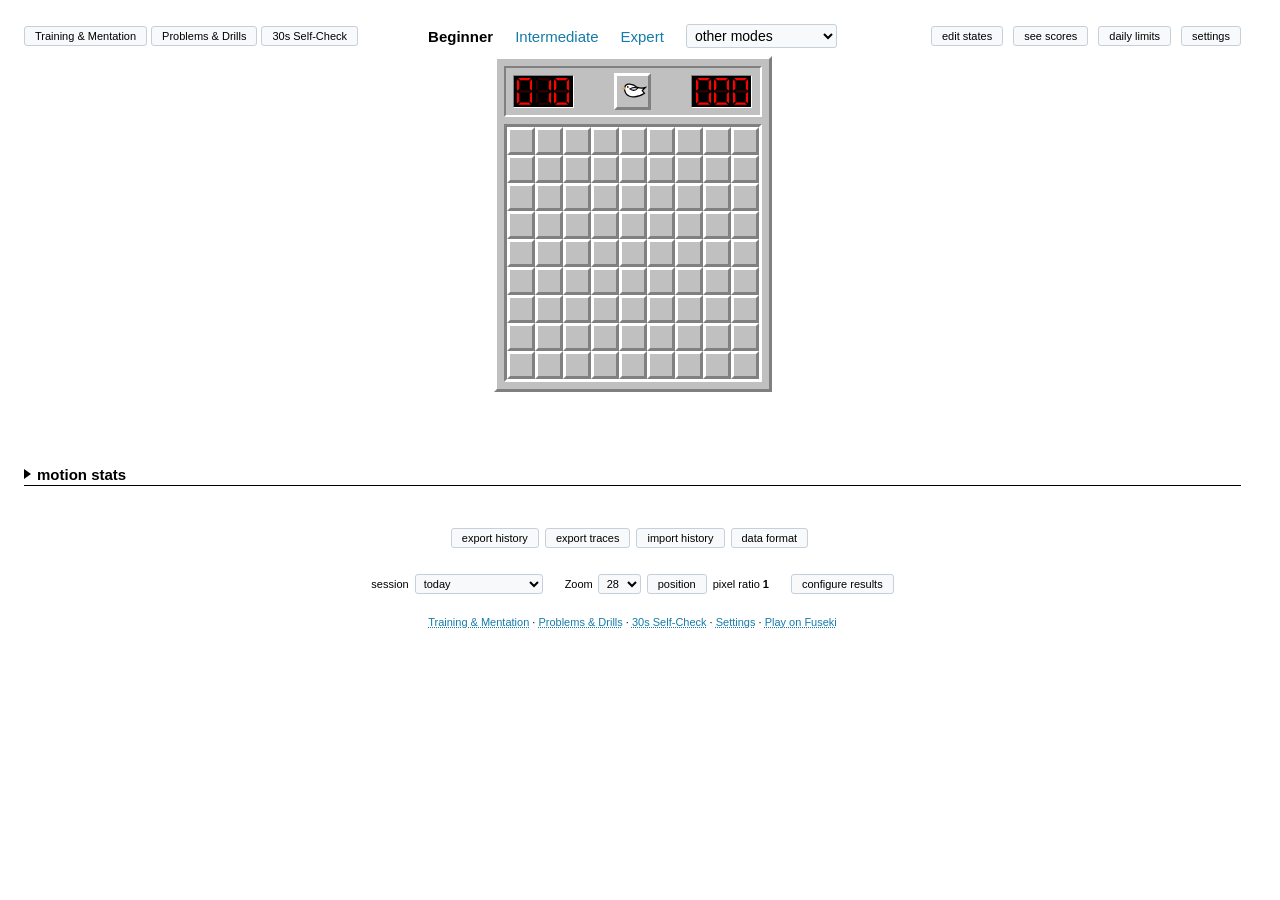
==== commit 9e64e230: "Integrate Theory-of-Mind Mentation (mentation-v2) directly into Play Game Replay" ====
--- a/index.html
+++ b/index.html
@@ -5,7 +5,7 @@
 <meta name="viewport" content="width=device-width, initial-scale=1">
 <script src="pages-redirect.js?v=20260926-pages-redirect-2"></script>
 <title>Minesweeper - Standard Mode</title>
-<link rel="stylesheet" href="style.css?v=20261127-mentation-nav">
+<link rel="stylesheet" href="style.css?v=20261127-tom-replay">
 <link rel="icon" type="image/svg+xml" href="favicon.svg">
 <!-- Defer preserves dependency order while letting every page asset download
      in parallel. The Pages redirect is the one blocking script; the error bar
@@ -33,43 +33,42 @@
 <script defer src="board-icons.js?v=20261105-glyph-sizes"></script>
 <script defer src="settings-core.js?v=20261126-cleanup"></script>
 <script defer src="play-limits.js?v=20261125-session-opt-a"></script>
-<script defer src="analysis-client.js?v=20261127-mentation-nav"></script>
-<script defer src="preferences-game.js?v=20261124-switch-cost-w1"></script>
+<script defer src="analysis-client.js?v=20261127-tom-replay"></script>
+<script defer src="preferences-game.js?v=20261127-tom-replay"></script>
 <script defer src="fuseki-stats.js?v=20261011-play-statistics"></script>
-<script defer src="game/core.js?v=20261127-mentation-nav"></script>
-<script defer src="game/layout.js?v=20261127-mentation-nav"></script>
-<script defer src="game/play.js?v=20261127-mentation-nav"></script>
-<script defer src="game/play-modes.js?v=20261127-mentation-nav"></script>
-<script defer src="game/coach.js?v=20261127-mentation-nav"></script>
-<script defer src="game/play-limits.js?v=20261127-mentation-nav"></script>
-<script defer src="game/evaluation.js?v=20261127-mentation-nav"></script>
-<script defer src="game/results.js?v=20261127-mentation-nav"></script>
-<script defer src="game/history.js?v=20261127-mentation-nav"></script>
-<script defer src="game/rankings.js?v=20261127-mentation-nav"></script>
-<script defer src="game/charts.js?v=20261127-mentation-nav"></script>
-<script defer src="game/trial-review.js?v=20261127-mentation-nav"></script>
-<script defer src="game/game-data-chart.js?v=20261127-mentation-nav"></script>
-<script defer src="game/during-game-chart.js?v=20261127-mentation-nav"></script>
-<script defer src="game/result-ranks.js?v=20261127-mentation-nav"></script>
-<script defer src="game/score-list.js?v=20261127-mentation-nav"></script>
-<script defer src="game/input-trace.js?v=20261127-mentation-nav"></script>
-<script defer src="game/replay-model.js?v=20261127-mentation-nav"></script>
-<script defer src="game/replay-view.js?v=20261127-mentation-nav"></script>
-<script defer src="game/music.js?v=20261127-mentation-nav"></script>
-<script defer src="game/trace-metrics.js?v=20261127-mentation-nav"></script>
-<script defer src="game/metric-definitions.js?v=20261127-mentation-nav"></script>
-<script defer src="game/motion-stats.js?v=20261127-mentation-nav"></script>
-<script defer src="game/player-states.js?v=20261127-mentation-nav"></script>
-<script defer src="game/controls.js?v=20261127-mentation-nav"></script>
-<script defer src="game/backup.js?v=20261127-mentation-nav"></script>
-<script defer src="game/main.js?v=20261127-mentation-nav"></script>
+<script defer src="game/core.js?v=20261127-tom-replay"></script>
+<script defer src="game/layout.js?v=20261127-tom-replay"></script>
+<script defer src="game/play.js?v=20261127-tom-replay"></script>
+<script defer src="game/play-modes.js?v=20261127-tom-replay"></script>
+<script defer src="game/coach.js?v=20261127-tom-replay"></script>
+<script defer src="game/play-limits.js?v=20261127-tom-replay"></script>
+<script defer src="game/evaluation.js?v=20261127-tom-replay"></script>
+<script defer src="game/results.js?v=20261127-tom-replay"></script>
+<script defer src="game/history.js?v=20261127-tom-replay"></script>
+<script defer src="game/rankings.js?v=20261127-tom-replay"></script>
+<script defer src="game/charts.js?v=20261127-tom-replay"></script>
+<script defer src="game/trial-review.js?v=20261127-tom-replay"></script>
+<script defer src="game/game-data-chart.js?v=20261127-tom-replay"></script>
+<script defer src="game/during-game-chart.js?v=20261127-tom-replay"></script>
+<script defer src="game/result-ranks.js?v=20261127-tom-replay"></script>
+<script defer src="game/score-list.js?v=20261127-tom-replay"></script>
+<script defer src="game/input-trace.js?v=20261127-tom-replay"></script>
+<script defer src="game/replay-model.js?v=20261127-tom-replay"></script>
+<script defer src="game/replay-view.js?v=20261127-tom-replay"></script>
+<script defer src="game/music.js?v=20261127-tom-replay"></script>
+<script defer src="game/trace-metrics.js?v=20261127-tom-replay"></script>
+<script defer src="game/metric-definitions.js?v=20261127-tom-replay"></script>
+<script defer src="game/motion-stats.js?v=20261127-tom-replay"></script>
+<script defer src="game/player-states.js?v=20261127-tom-replay"></script>
+<script defer src="game/controls.js?v=20261127-tom-replay"></script>
+<script defer src="game/backup.js?v=20261127-tom-replay"></script>
+<script defer src="game/main.js?v=20261127-tom-replay"></script>
 </head>
 <body aria-busy="true">
 <div id="page-layout">
 <header id="page-head">
   <div id="page-head-inner">
     <nav id="site-nav" aria-label="Site pages">
-      <a class="ui-button" href="training.html#training-inspector">Mentation Inspector</a>
       <a class="ui-button" href="training.html">Training &amp; Mentation</a>
       <a class="ui-button" href="problems.html">Problems &amp; Drills</a>
       <a class="ui-button" href="self-check.html">30s Self-Check</a>
@@ -240,6 +239,7 @@
       <div id="results" hidden>
         <div id="result-stats"></div>
       </div>
+      <div id="replay-mentation-panel" hidden role="region" aria-label="Mentation and Theory of Mind for the shown move"></div>
       <div id="path-view-legend" hidden></div>
     </aside>
   </div>
@@ -285,8 +285,7 @@
   </div>
 
   <p id="site-footer">
-    <a href="training.html#training-inspector">Mentation Replay Inspector</a>
-    &middot; <a href="training.html">Training &amp; Mentation</a>
+    <a href="training.html">Training &amp; Mentation</a>
     &middot; <a href="problems.html" title="Real moments from strong players' games: open what a new number proves, timed">Problems &amp; Drills</a>
     &middot; <a href="self-check.html" title="Sleepiness rating plus a 30-second alertness test, saved for comparison over years">30s Self-Check</a>
     &middot; <a href="settings.html">Settings</a>
--- a/style.css
+++ b/style.css
@@ -685,6 +685,118 @@
 
 .cell.replay-witness {
   box-shadow: inset 0 0 0 2.5px #0057d9;
+}
+
+#replay-mentation-panel {
+  margin-top: 10px;
+}
+
+.replay-tom-card {
+  display: flex;
+  flex-direction: column;
+  gap: 8px;
+  padding: 10px 12px;
+  border: 1px solid #b9c8d2;
+  border-radius: 6px;
+  background: #ffffff;
+  color: #000000;
+  font-size: 12px;
+  line-height: 1.4;
+}
+
+.replay-tom-head {
+  font-size: 13px;
+  font-weight: 700;
+  border-bottom: 1px solid #dbe3e8;
+  padding-bottom: 5px;
+}
+
+.replay-tom-section {
+  padding: 7px 9px;
+  border-radius: 5px;
+  border-left: 4px solid #417ca4;
+  background: #f5f9fc;
+}
+
+.replay-tom-intent-alert {
+  border-left-color: #c62828;
+  background: #fff4f4;
+}
+
+.replay-tom-deduction {
+  border-left-color: #1b8a3f;
+  background: #f2faf4;
+}
+
+.replay-tom-label {
+  font-weight: 700;
+  margin-bottom: 2px;
+}
+
+.replay-tom-detail {
+  margin: 0;
+}
+
+.replay-tom-calibrate {
+  display: flex;
+  flex-direction: column;
+  gap: 6px;
+  padding-top: 6px;
+  border-top: 1px solid #dbe3e8;
+}
+
+.replay-tom-verdict-row {
+  display: flex;
+  flex-wrap: wrap;
+  align-items: center;
+  gap: 5px;
+}
+
+.replay-tom-verdict-row button[aria-pressed="true"] {
+  border-color: #1f5f8b;
+  background: #b7d8f0;
+  box-shadow: inset 0 0 0 1px #1f5f8b;
+}
+
+.replay-tom-badge {
+  font-size: 11px;
+  font-weight: 700;
+}
+
+.replay-tom-reasons {
+  display: grid;
+  grid-template-columns: repeat(auto-fit, minmax(190px, 1fr));
+  gap: 3px 8px;
+  font-size: 11.5px;
+}
+
+.replay-tom-reason {
+  display: flex;
+  align-items: center;
+  gap: 4px;
+  cursor: pointer;
+}
+
+.replay-tom-note {
+  width: 100%;
+  box-sizing: border-box;
+  padding: 5px 7px;
+  border: 1px solid #b9c8d2;
+  border-radius: 4px;
+  color: #000000;
+  font: inherit;
+  font-size: 11.5px;
+}
+
+.replay-tom-foot-link {
+  font-size: 11.5px;
+  font-weight: 600;
+  color: #0b5d97;
+  text-decoration: none;
+}
+
+.replay-tom-foot-link:hover {
+  text-decoration: underline;
 }
 
 .path-view-heading {
